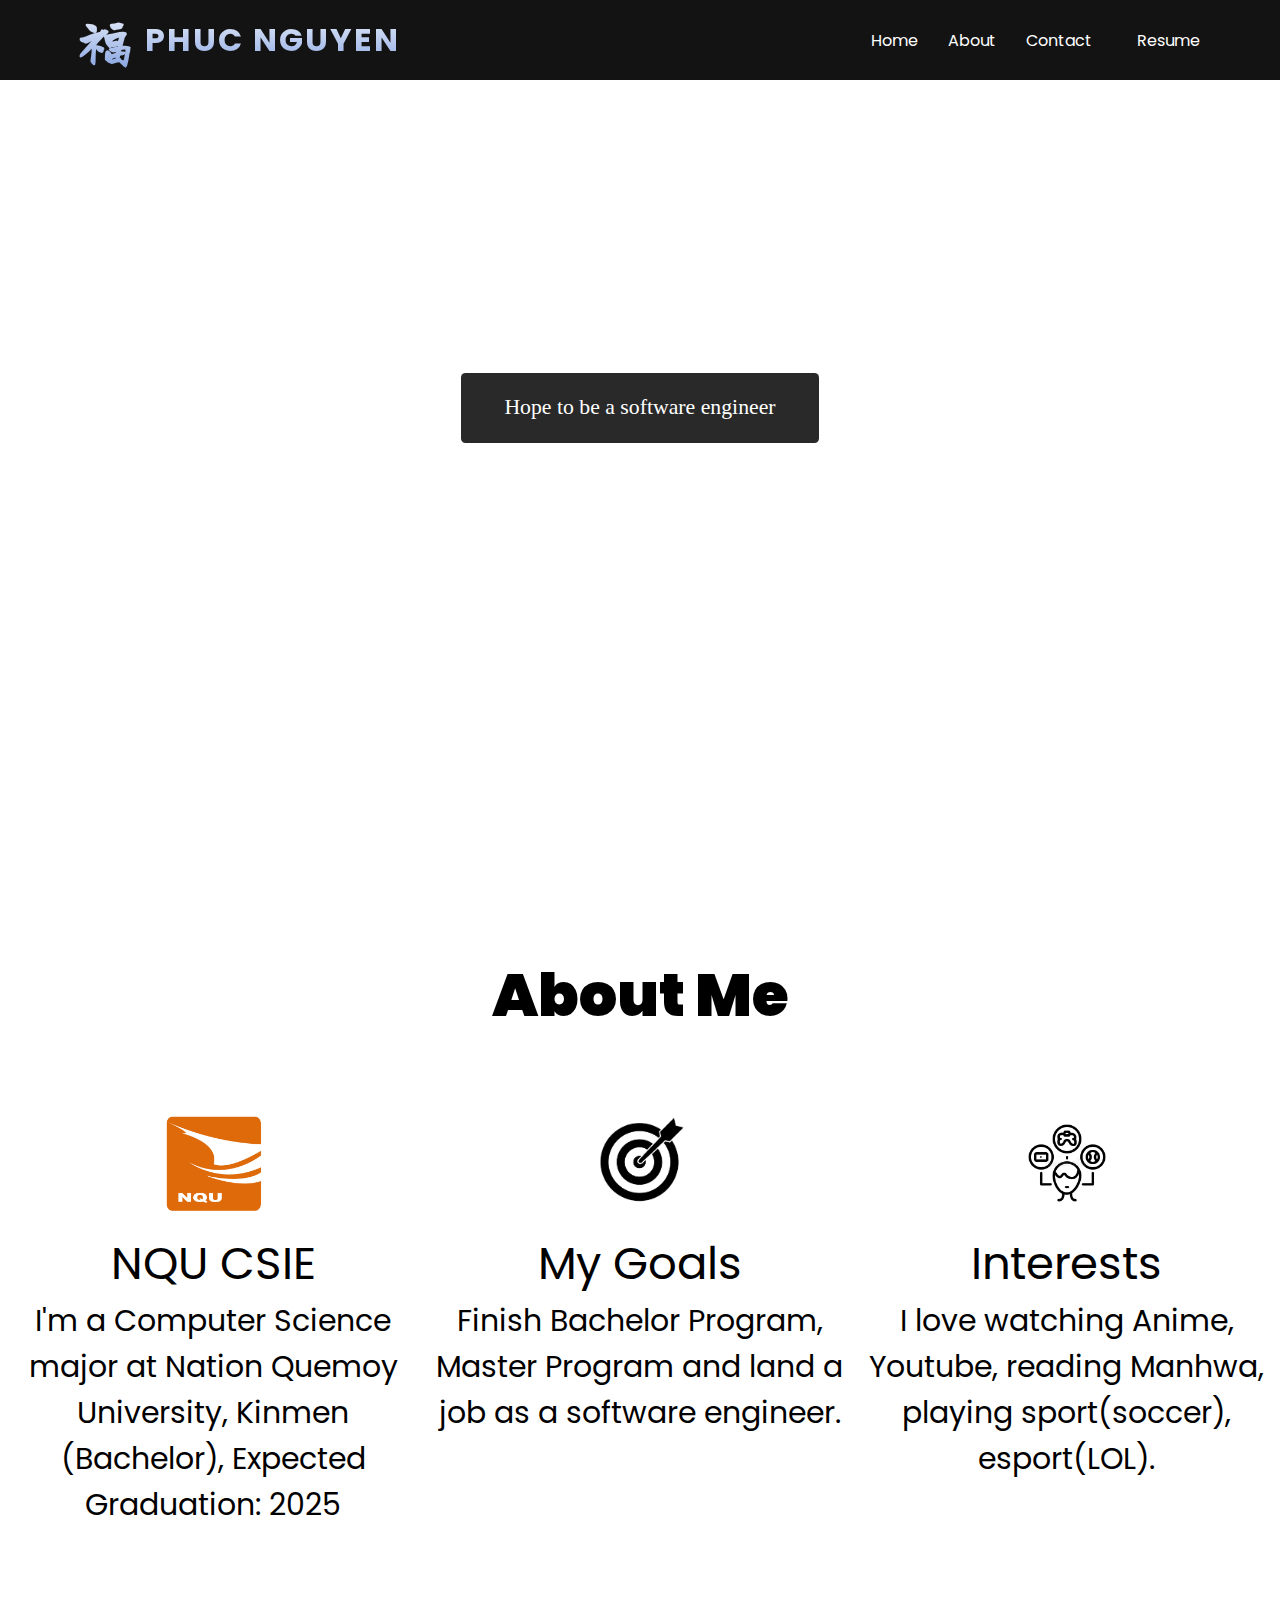
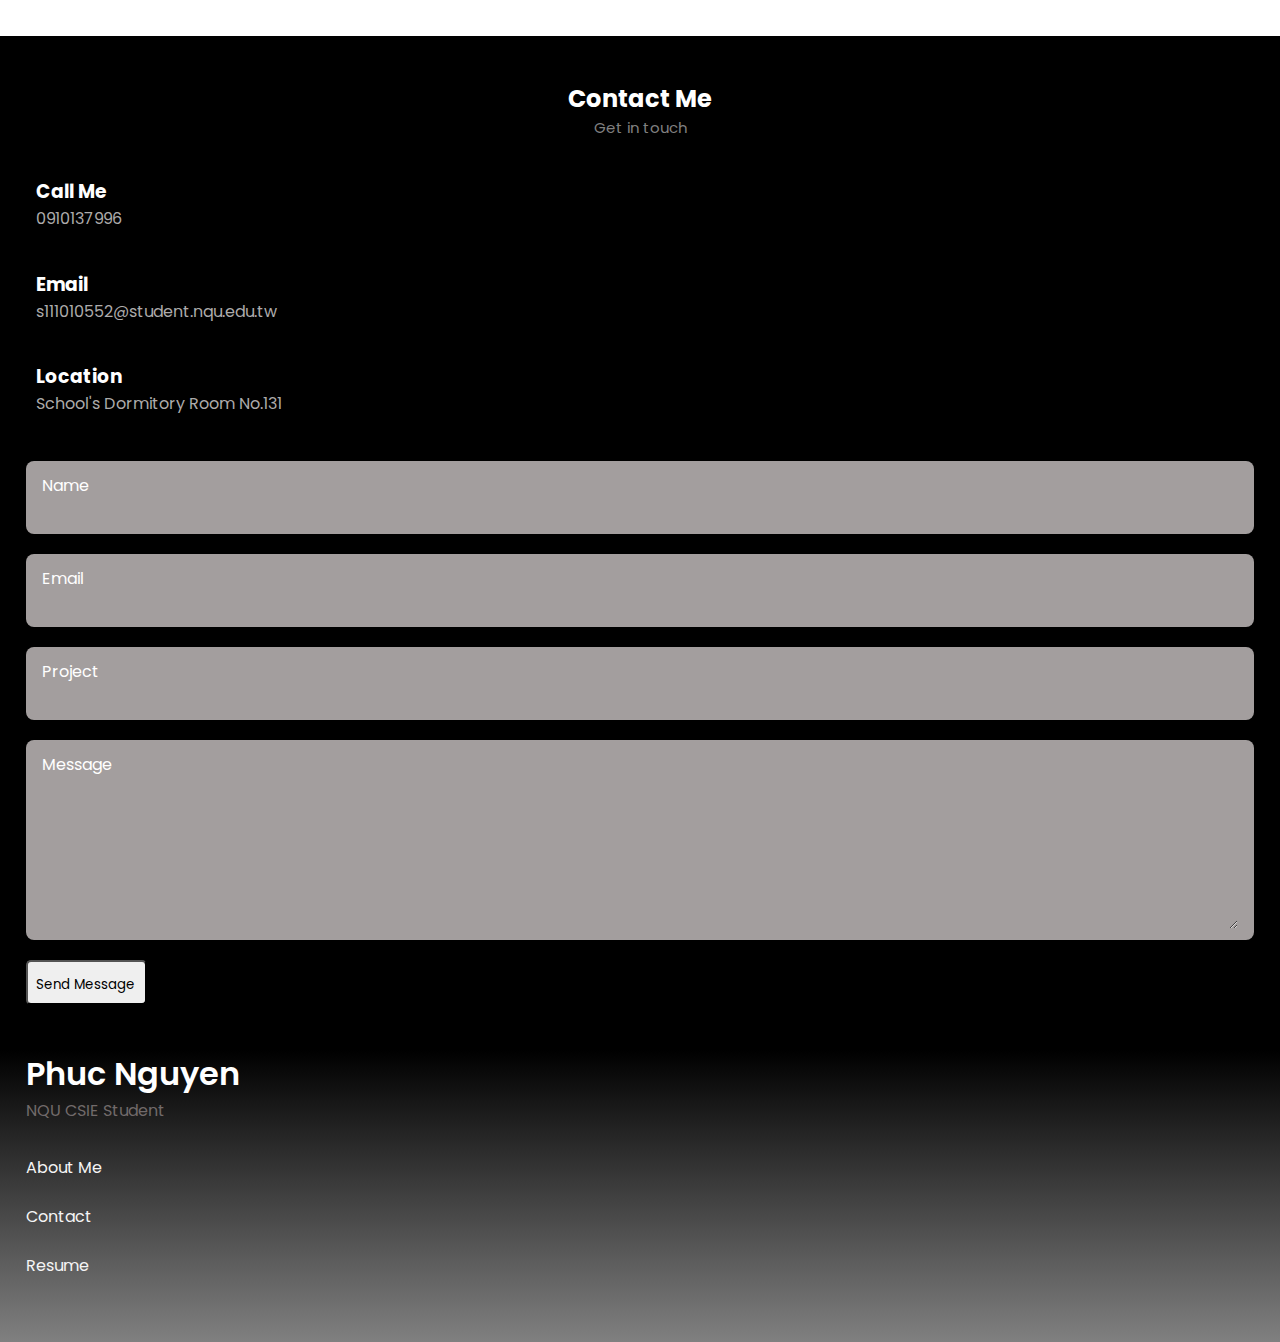
==== index.html @ 693f5bdf "add" ====
<!DOCTYPE html>
<html lang="en">
<head>
    <meta charset="UTF-8">
    <meta http-equiv="X-UA-Compatible" content="IE=edge">
    <meta name="viewport" content="width=device-width, initial-scale=1.0">
    <title>Document</title>
    <link rel="stylesheet" href="style.css">
    <link rel="preconnect" href="https://fonts.googleapis.com">
<link rel="preconnect" href="https://fonts.gstatic.com" crossorigin>
<link href="https://fonts.googleapis.com/css2?family=Long+Cang&family=Poppins:ital,wght@0,300;0,500;0,600;0,700;1,300;1,400&family=Roboto:wght@300;700&display=swap" rel="stylesheet">
<link rel="stylesheet" href="https://unicons.iconscout.com/release/v4.0.0/css/line.css">
</head>
<body> 
    <a id="top"></a>
      <nav class="navbar">
          <div class="navbar__container">
            <a href="#top" id="navbar__logo" ><span class="logo">福</span>Phuc Nguyen</a>
            <div class="navbar__toggle" id="mobile_menu">
                <span class="bar"></span> <span class="bar"></span>
                <span class="bar"></span>
            </div>

            <ul class="navbar__menu">
                <li class="navbar__item"><a href="#" class="links" >Home</a></li>
                <li class="navbar__item"><a href="#body 1" class="links">About</a></li>
                <li class="navbar__item"><a href="#body 2" class="links">Contact</a></li>
                <li class="navbar__resume"><a href="https://drive.google.com/file/d/1CcFyAobXPQMgyaLLBqxXwXgZ_zDdlJ8t/view?usp=sharing" class="resume" target="_blank" >Resume</a></li>      
            </ul>
          </div>
      </nav>
      
    <div class="header_background">
        
        <div class="header_container">

                <h1 class="header_text">
                    Phuc Nguyen
                </h1>
                <a href="#body 1" >
                    <button class="header_title-button">
                      <span class="button-text">Hope to be a software engineer </span>  
                    </button>
                </a>
               
            
        </div>
    <div style="position: absolute; top:90%;">
        <a id="body 1"></a>
    </div>
    </div>


<div class="body1-background">

   <div class="body1-title">About Me</div>
   <div class="body-content">
       <div class="body-content1">
           <img class="picture"  src="img/zZWgwbhjg8lXGczi.png">
           <div class="title">NQU CSIE</div>
           <div class="content">I'm a Computer Science major at Nation Quemoy University, Kinmen (Bachelor), Expected Graduation: 2025</div>
        </div>
       <div class="body-content2">           
        <img class="picture" src="img/target-icon-isolated-white-background-vector-isolated-black-icon-goal-concept-icon-eps-10_158224-121.webp">
        <div class="title">My Goals</div>
        <div class="content">Finish Bachelor Program, Master Program and land a job as a software engineer.</div>
       </div>
       
    <div class="body-content3">
        <img class="picture"  src="img/icon-interest-hobby-interest-142372776.jpg">
        <div class="title">Interests</div>
        <div class="content">I love watching Anime, Youtube, reading Manhwa, playing sport(soccer), esport(LOL).</div>
     </div>
    </div>
</div>


<a id="body 2" style="position: relative;"></a>
<div class="body2-background">
    <section class="contact section">
    <h2 class="section__title">Contact Me</h1>
    <span class="section__subtitle">Get in touch</span>
    
    <div class="contact__container container grid">
        <div >
            <div class="contact__information">
                <i class="uil uil-phone contact contact__icon"></i>
                <div>

                    <h3 class="contact__title">Call Me</h3>
                    <span class="contact__subtitle">0910137996</span>
                </div>
            </div>
            <div class="contact__information">
                <i class="uil uil-envelope contact__icon"></i>

                <div>

                    <h3 class="contact__title">Email</h3>
                    <span class="contact__subtitle">s111010552@student.nqu.edu.tw</span>
                </div>
            </div>
            <div class="contact__information">
                <i class="uil uil-map-marker contact__icon"></i>

                <div>

                    <h3 class="contact__title">Location</h3>
                    <span class="contact__subtitle">School's Dormitory Room No.131</span>
                </div>
            </div>
        </div>  

        <form action="" class="contact__form grid">
            <div class="contact__inputs grid">
                <div class="contact__content">
                    <label for="" class="contact__label">Name</label>
                    <input type="text" class="contact__input">
                </div>
                <div class="contact__content">
                    <label for="email" class="contact__label">Email</label>
                    <input type="email" class="contact__input">
                </div>
            </div>
            <div class="contact__content">
                <label for="" class="contact__label">Project</label>
                <input type="text" class="contact__input">
            </div>
            <div class="contact__content">
                <label for="" class="contact__label">Message</label>
                <textarea name="" id="" cols="0" rows="7" class="contact__input"></textarea>
            </div>

            <div>
                    <button class="button button--flex"><a href="mailto:s111010552@student.nqu.edu.tw" target="_blank" style="text-decoration: none;  color:black;">Send Message </a>  <i class="uil uil-message button__icon"></i></button>
            </div>
        </form>
    </div>

</section>
</div>
<footer class="footer">
    <div class="footer__bg">
        <div class="footer__container container grid">
            <div>
                <h1 class="footer__title">Phuc Nguyen</h1>
                <span class="footer__subtitle">NQU CSIE Student</span>
            </div>

            <ul class="footer__links">
                <li>
                    <a href="#body 1" class="footer__link">About Me</a>
                </li>
                <li>
                    <a href="#body 2" class="footer__link">Contact</a>
                </li>
                <li>
                    <a href="https://drive.google.com/file/d/1CcFyAobXPQMgyaLLBqxXwXgZ_zDdlJ8t/view?usp=sharing" class="footer__link" target="_blank">Resume</a>
                </li>
            </ul>
            
            <div class="footer__socials">
                <a href="https://www.facebook.com/profile.php?id=100029980153010" class="footer__social" target="_blank"><i class="uil uil-facebook"></i></a>
                <a href="https://github.com/kingpider234" class="footer__social" target="_blank"><i class="uil uil-github"></i></a>
                <a href="https://www.youtube.com/channel/UCW7rTyOfStJTGzOjUmrdwaA" class="footer__social" target="_blank"><i class="uil uil-youtube"></i></a>
            </div>
        </div>
    </div>
</footer>
<a href="#" class="scrollup" id="scroll-up"><i class="uil uil-arrow-up scrollup__icon"></i></a>
   <script src="app.js"></script>
</body>
</html>
---- style.css ----
@import url('https://fonts.googleapis.com/css2?family=Poppins:ital,wght@0,500;0,600;0,700;1,300;1,400&family=Roboto:wght@300;700&display=swap');
*
{
    margin: 0;
    padding: 0;
    box-sizing: border-box;
    font-family: 'Poppins', sans-serif;
   
}
html{
    overflow-y: scroll;
    overflow-x: hidden;
    scroll-behavior: smooth;
}
body
{
    min-height: 100vh;
}

.navbar{
    background: #131313;
    height: 80px;
    display: flex;
    justify-content: center;
    align-items: center;
    position: fixed;
    top: 0;
    width: 100%;
    z-index: 999;
}
.navbar__container{
    display:flex;
    justify-content: space-between;
    height: 80px;
    z-index: 1;
    width:100%;
    max-width: 1300px;
    margin: 0 auto;
    padding: 0 50px;
}
#navbar__logo
{
    background-color: white;
    background-image: linear-gradient(to top, #7597de 0%, white 100%);
    background-size: 100%;
    -webkit-background-clip: text;
    -moz-background-clip: text;
    -webkit-text-fill-color: transparent;
    -moz-text-fill-color: transparent;
    font-weight: 700;
    font-size: 2rem;
    text-transform: uppercase;
    letter-spacing: 2px;
    text-decoration: none;
    display:flex;
    align-items: center;
    margin-left: 25px;
}
.logo{
    margin-right:0.5rem;
    font-family: 'Long Cang';
    font-size: 60px;
    
}

.navbar__menu{
    display:flex;
    align-items: center;
    list-style: none;
    text-align: center;
    
}
.navbar__item{
    height: 80px;
}

.navbar__resume{
    display: flex;
    justify-content: center;
    align-items: center;
    padding: 6px 15px;
    width: 100%;
    
}
.resume{
    display: flex;
    justify-content: center;
    align-items: center;
    height: 100%;
    width: 100%;
    padding: 6px 15px;
    color:#fff;
    border-radius:20px;
    text-decoration: none;
}

.resume:hover{
    background:#fff;
    color:#2b1055;
    
}
.links
 { 
     padding: 6px 15px;
     color:#fff;
     border-radius:20px;
     text-decoration: none;
     display:flex;
     align-items: center;
     justify-content: center;
     height: 100%;
 }
 .links:hover{
     background:#fff;
     color:#2b1055;
 }
@media screen and (max-width:960px){
 .navbar__container{
    display: flex;
    justify-content:space-between  ;
    height: 80px;
    width: 100%;
    max-width: 1300px;
    padding:0;
    z-index: 1;
    
}

 .navbar__menu{
    display:grid;
    grid-template-columns: auto;
    margin: 0;
    width:100%;
    position: absolute;
    top:-1000px;
    opacity:0; 
    transition: all 0.7s ease;
    height:50vh;
    z-index:-1;
    
 }
 .navbar__menu.active{
     background:#131313;
     top:100%;
     opacity:1;
     transition: all 0.7s ease;
     z-index: 1000;
     height:50vh;
     font-size:1.6rem;
 }
 #navbar__logo
 {
     padding-left: 25px;
 }
 .navbar__toggle .bar{
     width:25px;
     height:3px;
     margin: 5px auto;
     background:#fff;
     transition: all 0.3s ease-in-out;
 }
 .navbar__item
 {
     width:100%;
 }
 .links
 {
     text-align:center;
     padding:2rem;
     width:100%;
     display:table;
 }

 #mobile_menu {
     position: absolute;
     top:20%;
     right:5%;
     transform: translate(5%,20%);
 }
 .navbar__resume{
     padding-bottom:2rem;
     
     
 }
 .resume{
    display:flex;
    justify-content: center;
    align-items: center;
    width: 100%;
    height: 80px;
    margin:0;
 }
  .navbar__toggle .bar{
      display: block;
      cursor: pointer;

  }
#mobile_menu.is-active .bar:nth-child(2){
    opacity: 0;
}
#mobile_menu.is-active .bar:nth-child(1){
    transform: translateY(8px) rotate(45deg);
}
#mobile_menu.is-active .bar:nth-child(3){
    transform: translateY(-8px) rotate(-45deg);
}

}

 /*header*/

.header_background{
    background: url("img/ae7cd05d9438e3a42f955718affa1c9b.gif") no-repeat center center fixed;
    background-size:0px;
    display:block;
    align-items: center;
    justify-content:center;
    background-size: cover;
    min-height: 100vh;
}

.header_container{
    display:block;
    text-align:center;
    color:white;
    width: 100%;
    max-height: 50%;
    word-wrap: break-word;
    white-space: normal;
    position: absolute;
    top:30%
}

.header_text{
    color: white;
    font-size: 4.5vw;
    font-family: calibri;
    font-weight: bold;
    padding-bottom: 3vw;
}

.header_title-button{
    background-color: #292929;
    background-size:cover;
    width: 28vw;
    height:5.4vw;
    border-radius:0.5vh;
    cursor: pointer;
    border:none; 
    transition: all 0.35s;
    position:relative;
    
}
.button-text{
    position:relative;
    color:white;
    z-index:10;
    font-family: calibri;
    font-size:1.7vw;
}
.header_title-button::after{
    position:absolute;
    content:'';
    top:0;
    left:0;
    width:0;
    height:100%;
    background:linear-gradient(to right,blue,pink);
    transition:all 0.35s;
    border-radius:0.5vh;
}
.header_title-button:hover{
    background-color: #131313;
}
.header_title-button:hover::after{
    width:100%;
}

@media only screen and (max-width:600px) {
    .header_text{
        font-size: 10vw;
    }
    .header_container{
        display:block;
        text-align:center;
        color:white;
        width: 100%;
        max-height: 50%;
        word-wrap: break-word;
        white-space: normal;
    }
    .header_title-button{
        width: 55vw;
        font-size: 3vw;
    }
    .button-text{
        font-size:2vh;
    }
}
.body1-background{
    text-align: center;
    padding-top:5vh;
    padding-bottom:6.5vh;
}

.body1-title{
    font-size: 60px;
    font-weight:900;
    height:100px;
    display: flex;
    justify-content: center;
    align-items: center;
    margin-bottom:4.5vw
}

.body-content{
    display: grid;
    grid-template-columns: 1fr 1fr 1fr;
}

.title{
    font-size:45px;
    display: flex;
    justify-content: center;
    
}
.content{
    font-size:30px;
    display: flex;
    justify-content: center;
}

.picture{
    width: 120px;
    height: 120px;
}

@media only screen and (max-width:768px) {

    .body-content{
    width:100%;
    }

    .title{
        font-size: 35px; 
        font-family: calibri; 
        white-space: normal; 
        margin-bottom: 3vh;
    }
    
    .content{
        font-size: 20px; 
        font-family: calibri; 
        white-space: normal;
        line-height:45px;
    }
}

@media only screen and (max-width:600px){

    .body-content{
        display:inline-block;
        text-align: center;
        width:100%;
     }
    
    .body-content1{
        display:block;
        width:100%;
        text-align: center;
        margin-right: 0%;
        margin-left: 0%;
    }
    .body-content2{
        display:block;
        width:100%;
        text-align: center;
        margin-right: 0%;
        margin-left: 0%;
    }
    .body-content3{
        display:block;
        width:100%;
        text-align: center;
        margin-right: 0%;
        margin-left: 0%;
    }
    .picture{
        margin-bottom: 5vw;
        margin-top: 10vw;
    }

    .title{
        font-size: 40px; 
        font-family: calibri; 
        white-space: normal; 
        margin-bottom: 5vw;
    }

    .content{
        font-size: 25px; 
        font-family: calibri; 
        white-space: normal;
        line-height:35px;
    }

   .body1-title, .section__title{
       font-size: 8vw;
   }

}


.body2-background{
    background-color:black;
    color:white;
    margin-top: 50px;
    font-family: calibri;
    padding-top:5vh;
    padding-bottom:5vh;
}


.section__title,.section__subtitle{
    display:flex;
    justify-content: center;
}
.section__subtitle{
    font-size: 15px;
    color:gray;
}
.contact__container{
    margin-left:2vw;
    margin-right:2vw;
}
.contact__information{
    display:flex;
    margin-top:3vw;
}

.contact__icon{
    font-size:2rem;
    margin-right: 10px;
    background-color: white;
    background-image: linear-gradient(to top, blueviolet 0%, white 100%);
    background-size: 100%;
    -webkit-background-clip: text;
    -moz-background-clip: text;
    -webkit-text-fill-color: transparent;
    -moz-text-fill-color: transparent;
}
.contact__subtitle{
    color:rgb(173, 171, 171);
}

.contact__form{
    margin-top:5vh;
}
.contact__content{
    background-color: rgb(163, 158, 158);;
    border-radius: .5rem;
    padding:.75rem 1rem .25rem;
    margin-bottom:20px;
}

.button{
    cursor: pointer;
    padding:10px 10px .5rem .5rem;
    border-radius:5px;
}
.button:hover{
    background-color: rgb(158, 149, 149);
}
.button__icon{
    font-size:15px;
}

.contact__input{
    width:100%;
    border:none;
    outline: none;
    background: rgb(163, 158, 158);
    color:rgb(228, 225, 225);
    padding:.25rem .5rem .5rem 0;
}


.scrollup{
    position:fixed;
    right:1rem;
    bottom:-20%;
    background-color: #adb5bd;
    opacity: .8;
    padding:0 .5rem;
    border-radius:50%;
    transition:.4s;
    color:white;
}
.scrollup:hover{
    background-color: black;
}

.scrollup__icon{
    font-size:1.8rem;
    color:#ffffff;
}
.show-scroll{
    bottom: 5rem;
}

/*footer*/
.footer__links{
    display:flex;
    flex-direction: column;
    row-gap: 1.5rem;
    padding-top:2rem;
    padding-bottom:2rem;
    list-style: none;
}
.footer__link{
    text-decoration: none;
    color:whitesmoke;
}

.footer__link:hover{
    color:rgb(177, 173, 173)
}

.footer__subtitle{
    color:rgb(113, 106, 106);
}
.footer__title{
    font-weight:600;
    color:white;
}
.footer__bg{
    background:linear-gradient(black,gray);
    padding-left: 2vw;
    padding-bottom:2rem;
}
.footer__social{
    font-size: 50px;
    color:white;
}
.uil-facebook:hover{
    color:#4267B2;
}

.uil-youtube:hover{
    color:#c4302b;
}
.uil-github:hover{
    color:#171515;
}
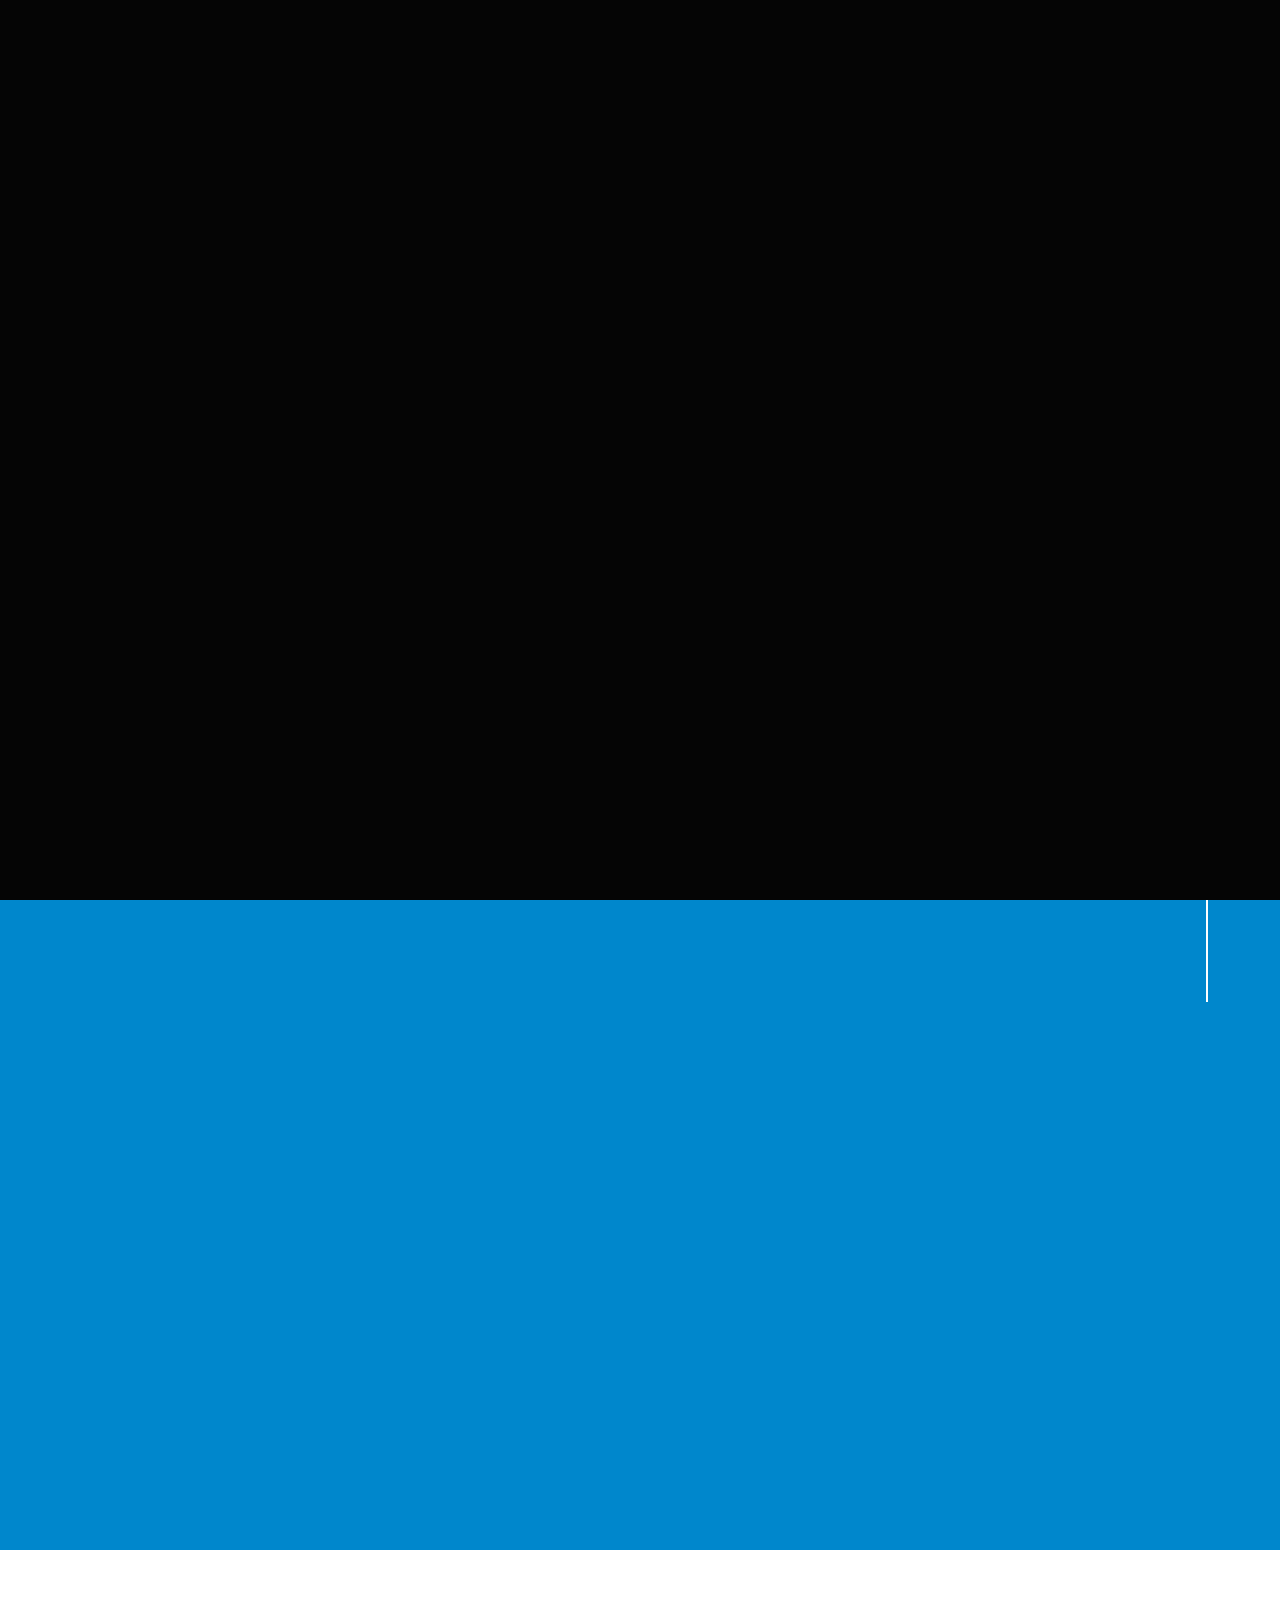
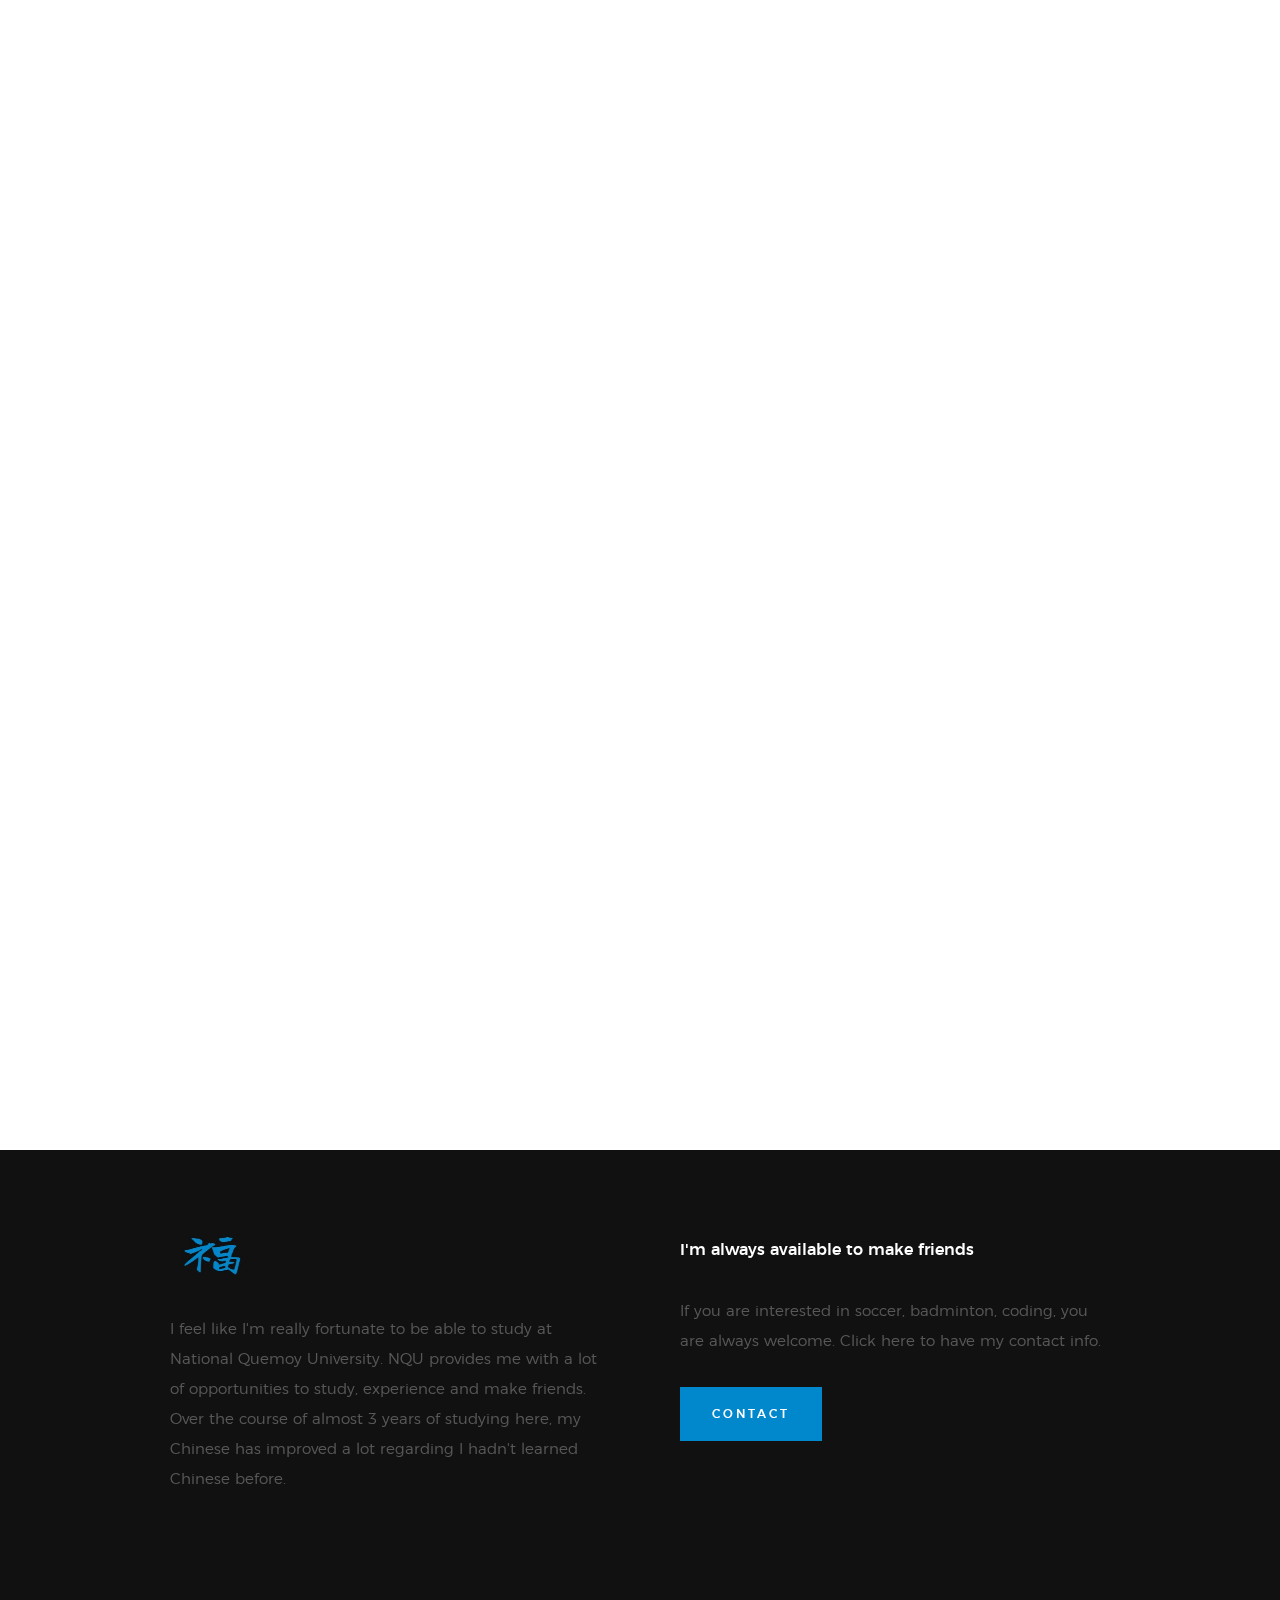
==== commit fb29244d: "update" ====
--- a/index.html
+++ b/index.html
@@ -1,173 +1,359 @@
 <!DOCTYPE html>
-<html lang="en">
+<!--[if lt IE 9 ]><html class="no-js oldie" lang="en"> <![endif]-->
+<!--[if IE 9 ]><html class="no-js oldie ie9" lang="en"> <![endif]-->
+<!--[if (gte IE 9)|!(IE)]><!-->
+<html class="no-js" lang="en">
+<!--<![endif]-->
+
 <head>
-    <meta charset="UTF-8">
-    <meta http-equiv="X-UA-Compatible" content="IE=edge">
-    <meta name="viewport" content="width=device-width, initial-scale=1.0">
-    <title>Document</title>
-    <link rel="stylesheet" href="style.css">
-    <link rel="preconnect" href="https://fonts.googleapis.com">
-<link rel="preconnect" href="https://fonts.gstatic.com" crossorigin>
-<link href="https://fonts.googleapis.com/css2?family=Long+Cang&family=Poppins:ital,wght@0,300;0,500;0,600;0,700;1,300;1,400&family=Roboto:wght@300;700&display=swap" rel="stylesheet">
-<link rel="stylesheet" href="https://unicons.iconscout.com/release/v4.0.0/css/line.css">
+ 
+    <!--- basic page needs
+    ================================================== -->
+    <meta charset="utf-8">
+    <title>My Website</title>
+    <meta name="description" content="">
+    <meta name="author" content="">
+
+    <!-- mobile specific metas
+    ================================================== -->
+    <meta name="viewport" content="width=device-width, initial-scale=1">
+
+    <!-- CSS
+    ================================================== -->
+    <link rel="stylesheet" href="css/base.css">
+    <link rel="stylesheet" href="css/vendor.css">
+    <link rel="stylesheet" href="css/main.css">
+
+    <!-- script
+    ================================================== -->
+    <script src="js/modernizr.js"></script>
+    <script src="js/pace.min.js"></script>
+
+    <!-- favicons
+    ================================================== -->
+    <link rel="shortcut icon" href="favicon.ico" type="image/x-icon">
+    <link rel="icon" href="favicon.ico" type="image/x-icon">
+    <link href="https://fonts.googleapis.com/css2?family=Long+Cang&family=Poppins:ital,wght@0,300;0,500;0,600;0,700;1,300;1,400&family=Roboto:wght@300;700&display=swap" rel="stylesheet">
 </head>
-<body> 
-    <a id="top"></a>
-      <nav class="navbar">
-          <div class="navbar__container">
-            <a href="#top" id="navbar__logo" ><span class="logo">福</span>Phuc Nguyen</a>
-            <div class="navbar__toggle" id="mobile_menu">
-                <span class="bar"></span> <span class="bar"></span>
-                <span class="bar"></span>
-            </div>
-
-            <ul class="navbar__menu">
-                <li class="navbar__item"><a href="#" class="links" >Home</a></li>
-                <li class="navbar__item"><a href="#body 1" class="links">About</a></li>
-                <li class="navbar__item"><a href="#body 2" class="links">Contact</a></li>
-                <li class="navbar__resume"><a href="https://drive.google.com/file/d/1CcFyAobXPQMgyaLLBqxXwXgZ_zDdlJ8t/view?usp=sharing" class="resume" target="_blank" >Resume</a></li>      
-            </ul>
-          </div>
-      </nav>
-      
-    <div class="header_background">
-        
-        <div class="header_container">
-
-                <h1 class="header_text">
-                    Phuc Nguyen
+
+<body id="top">
+
+    <!-- header
+    ================================================== -->
+    <header class="s-header">
+
+        <div class="header-logo">
+            <a class="site-logo" href="index.html">
+                <span class="logo">福</span>
+            </a>
+        </div>
+
+        <nav class="header-nav">
+
+            <a href="#0" class="header-nav__close" title="close"><span>Close</span></a>
+
+            <div class="header-nav__content">
+                <h3>Navigation</h3>
+                
+                <ul class="header-nav__list">
+                    <li class="current"><a class="smoothscroll"  href="#home" title="home">Home</a></li>
+                    <li><a href="./portfolio.html" title="works">Works</a></li>
+                    <li><a href="./friends.html" title="clients">Friends</a></li>
+                    <li><a href="./music.html" title="clients">Music</a></li>
+                    <li><a href="./contact.html" title="contact">Contact</a></li>
+                </ul>
+    
+                <p>Being a student here, I've learned a lot from <a href='https://csie.nqu.edu.tw/' target="_blank">CSIE department</a>. Hopefully someday I will become a software engineer. </p>
+    
+                <ul class="header-nav__social">
+                    <li>
+                        <a href="https://www.facebook.com/profile.php?id=61559850088274" target="_blank"><i class="fa fa-facebook"></i></a>
+                    </li> 
+                    <li>
+                        <a href="https://www.instagram.com/minhphuc25102003/?next=%2F&hl=en" target="_blank"><i class="fa fa-instagram"></i></a>
+                    </li>
+                    <li>
+                        <a href="https://github.com/kingpider123" target="_blank"><i class="fa fa-github"></i></a>
+                    </li>
+                    <li>
+                        <a href="https://www.youtube.com/channel/UCkrDlJCiuBJtvPoNqVt7y_w" target="_blank"><i class="fa fa-youtube-play"></i></a>
+                    </li>
+                </ul>
+
+            </div> <!-- end header-nav__content -->
+
+        </nav>  <!-- end header-nav -->
+
+        <a class="header-menu-toggle" href="#0">
+            <span class="header-menu-text">Menu</span>
+            <span class="header-menu-icon"></span>
+        </a>
+
+    </header> <!-- end s-header -->
+
+
+    <!-- home
+    ================================================== -->
+    <section id="home" class="s-home target-section" data-parallax="scroll" data-image-src="images/background.gif" data-natural-width=3000 data-natural-height=2000 data-position-y=center>
+
+        <div class="overlay"></div>
+        <div class="shadow-overlay"></div>
+
+        <div class="home-content">
+
+            <div class="row home-content__main">
+
+                <h3>Welcome to My Website</h3>
+
+                <h1>
+                    My name is <strong>阮銘福</strong><br>
+                    I'm currently a National Quemoy University student<br>
+                    Major in Computer Science <br>
                 </h1>
-                <a href="#body 1" >
-                    <button class="header_title-button">
-                      <span class="button-text">Hope to be a software engineer </span>  
-                    </button>
-                </a>
-               
-            
+
+                <div class="home-content__buttons">
+                    <a href="#about" class="smoothscroll btn btn--stroke">
+                        Overall
+                    </a>
+                    <a href="#services" class="smoothscroll btn btn--stroke">
+                        More about me
+                    </a>
+                </div>
+
+            </div>
+
+
+            <div class="home-content__line"></div>
+
+        </div> <!-- end home-content -->
+
+
+        <ul class="home-social">
+            <li>
+                <a href="https://www.facebook.com/profile.php?id=61559850088274" target="_blank"><i class="fa fa-facebook" aria-hidden="true"></i><span>Facebook</span></a>
+            </li>
+            <li>
+                <a href="https://www.instagram.com/minhphuc25102003/?next=%2F&hl=en" target="_blank"><i class="fa fa-instagram" aria-hidden="true"></i><span>Instagram</span></a>
+            </li>
+            <li>
+                <a href="https://github.com/kingpider123" target="_blank"><i class="fa fa-github" aria-hidden="true"></i><span>Github</span></a>
+            </li>
+            <li>
+                <a href="https://www.youtube.com/channel/UCkrDlJCiuBJtvPoNqVt7y_w" target="_blank"><i class="fa fa-youtube-play" aria-hidden="true"></i><span>Youtube</span></a>
+            </li>
+        </ul> 
+        <!-- end home-social -->
+
+    </section> <!-- end s-home -->
+
+
+    <!-- about
+    ================================================== -->
+    <section id='about' class="s-about">
+
+        <div class="row section-header has-bottom-sep" data-aos="fade-up">
+            <div class="col-full">
+                <h3 class="subhead subhead--dark">Hello There</h3>
+                <h1 class="display-1 display-1--light">I Am <strong>阮銘福</strong></h1>
+            </div>
+        </div> <!-- end section-header -->
+
+        <div class="row about-desc" data-aos="fade-up">
+            <div class="col-full">
+                <p>
+                My birthday is 25th October 2003. I was born and raised in Viet Nam. Up until 18 years old graduated from high school, I came here (Kinmen) to pursue a Bachelor Degree of Computer Science and Information Engineering at National Quemoy University. In the future, I want to study Master in Taiwan and have a job there.
+                </p>
+            </div>
+        </div> <!-- end about-desc -->
+
+       
+
+        <div class="about__line"></div>
+
+    </section> <!-- end s-about -->
+
+
+    <!-- services
+    ================================================== -->
+    <section id='services' class="s-services">
+
+        <div class="row section-header has-bottom-sep" data-aos="fade-up">
+            <div class="col-full">
+                <h3 class="subhead">What is My Ability?</h3>
+                <h1 class="display-2">Below are some of the things about me that I'm good at.</h1>
+            </div>
+        </div> <!-- end section-header -->
+
+        <div class="row services-list block-1-2 block-tab-full">
+
+            <div class="col-block service-item" data-aos="fade-up">
+                <div class="service-icon">
+                    <i class="fa fa-tasks"></i>
+                </div>
+                <div class="service-text">
+                    <h3 class="h2">Programming Skills</h3>
+                    <p>I'm able to code in Python, C#, C, Js. My biggest project is using Unity (C#) to design a VR war game resembling August 23rd Kinmen Artilery Battle. Also, I've solved 30 problems in LeetCode.
+                    </p>
+                </div>
+            </div>
+
+            <div class="col-block service-item" data-aos="fade-up">
+                <div class="service-icon">
+                    <i class="fa fa-briefcase"></i>
+                </div>
+                <div class="service-text">
+                    <h3 class="h2">My Resume</h3>
+                    <p>This is my resume for applying for IT related jobs. You guys can click here to see my Resume:</p>
+                    <a href="https://drive.google.com/file/d/1eyXtkATeZnRiIesILIJPcUcer6FG-vG4/view" target="_blank" style="font-size:large">Resume</a>
+                </div>
+            </div>
+
+            <div class="col-block service-item" data-aos="fade-up">
+                <div class="service-icon">
+                    <i class="fa fa-futbol-o"></i>
+                </div>  
+                <div class="service-text">
+                    <h3 class="h2">Sports</h3>
+                    <p>My favorite sport is Soccer. Beside soccer, I can play badminton, basketball, swimming. Through playing sports, I can improve my strength and also make new friends along the way.
+                    </p>
+                </div>
+            </div>
+
+            <div class="col-block service-item" data-aos="fade-up">
+                <div class="service-icon">
+                    <i class="icon-earth"></i>
+                </div>
+                <div class="service-text">
+                    <h3 class="h2">Web Design</h3>
+                    <p>I can do HTML, CSS, JS for front-end. Also, I'm currently learning Dreamweaver. I've been designed 3 web pages until now but it is mostly in the front-end part.
+                    </p>
+                </div>
+            </div>
+
+            <div class="col-block service-item" data-aos="fade-up">
+                <div class="service-icon">
+                    <i class="fa fa-language"></i>
+                </div>
+                <div class="service-text">
+                    <h3 class="h2">Languages</h3>
+                    <p>My mother-tongue is Vietnamese but now since I'm studying here, I need to speak Chinese, study in Chinese on a daily basis. I can also speak English. To me, English acts as an important tool to learn Chinese.
+                    </p>
+                </div>
+            </div>
+    
+            <div class="col-block service-item" data-aos="fade-up">
+                <div class="service-icon"><i class="icon-lego-block"></i></div>
+                <div class="service-text">
+                    <h3 class="h2">Web Development</h3>
+                    <p>Regarding back-end, I'm learning SQL, ASP.net at the moment. I once did a realtime chat app with Deno and WebSocket.
+                    </p>
+                </div>
+            </div>
+
+        </div> <!-- end services-list -->
+
+    </section> <!-- end s-services -->
+
+    <!-- footer
+    ================================================== -->
+    <footer>
+
+        <div class="row footer-main">
+
+            <div class="col-six tab-full left footer-desc">
+
+                <div class="footer-logo"></div>
+                I feel like I'm really fortunate to be able to study at National Quemoy University. NQU provides me with a lot of opportunities to study, experience and make friends. Over the course of almost 3 years of studying here, my Chinese has improved a lot regarding I hadn't learned Chinese before.
+
+            </div>
+
+            <div class="col-six tab-full right footer-subscribe">
+
+                <h4>I'm always available to make friends</h4>
+                <p>If you are interested in soccer, badminton, coding, you are always welcome. Click here to have my contact info.</p>
+                <a href="./contact.html"><button class="footerButton">Contact</button></a>
+
+            </div>
+
+        </div> <!-- end footer-main -->
+
+        <div class="row footer-bottom">
+
+            <div class="col-twelve">
+                <div class="copyright">
+                </div>
+
+                <div class="go-top">
+                    <a class="smoothscroll" title="Back to Top" href="#top"><i class="icon-arrow-up" aria-hidden="true"></i></a>
+                </div>
+            </div>
+
+        </div> <!-- end footer-bottom -->
+
+    </footer> <!-- end footer -->
+
+
+    <!-- photoswipe background
+    ================================================== -->
+    <div aria-hidden="true" class="pswp" role="dialog" tabindex="-1">
+
+        <div class="pswp__bg"></div>
+        <div class="pswp__scroll-wrap">
+
+            <div class="pswp__container">
+                <div class="pswp__item"></div>
+                <div class="pswp__item"></div>
+                <div class="pswp__item"></div>
+            </div>
+
+            <div class="pswp__ui pswp__ui--hidden">
+                <div class="pswp__top-bar">
+                    <div class="pswp__counter"></div><button class="pswp__button pswp__button--close" title="Close (Esc)"></button> <button class="pswp__button pswp__button--share" title=
+                    "Share"></button> <button class="pswp__button pswp__button--fs" title="Toggle fullscreen"></button> <button class="pswp__button pswp__button--zoom" title=
+                    "Zoom in/out"></button>
+                    <div class="pswp__preloader">
+                        <div class="pswp__preloader__icn">
+                            <div class="pswp__preloader__cut">
+                                <div class="pswp__preloader__donut"></div>
+                            </div>
+                        </div>
+                    </div>
+                </div>
+                <div class="pswp__share-modal pswp__share-modal--hidden pswp__single-tap">
+                    <div class="pswp__share-tooltip"></div>
+                </div><button class="pswp__button pswp__button--arrow--left" title="Previous (arrow left)"></button> <button class="pswp__button pswp__button--arrow--right" title=
+                "Next (arrow right)"></button>
+                <div class="pswp__caption">
+                    <div class="pswp__caption__center"></div>
+                </div>
+            </div>
+
         </div>
-    <div style="position: absolute; top:90%;">
-        <a id="body 1"></a>
-    </div>
-    </div>
-
-
-<div class="body1-background">
-
-   <div class="body1-title">About Me</div>
-   <div class="body-content">
-       <div class="body-content1">
-           <img class="picture"  src="img/zZWgwbhjg8lXGczi.png">
-           <div class="title">NQU CSIE</div>
-           <div class="content">I'm a Computer Science major at Nation Quemoy University, Kinmen (Bachelor), Expected Graduation: 2025</div>
-        </div>
-       <div class="body-content2">           
-        <img class="picture" src="img/target-icon-isolated-white-background-vector-isolated-black-icon-goal-concept-icon-eps-10_158224-121.webp">
-        <div class="title">My Goals</div>
-        <div class="content">Finish Bachelor Program, Master Program and land a job as a software engineer.</div>
-       </div>
-       
-    <div class="body-content3">
-        <img class="picture"  src="img/icon-interest-hobby-interest-142372776.jpg">
-        <div class="title">Interests</div>
-        <div class="content">I love watching Anime, Youtube, reading Manhwa, playing sport(soccer), esport(LOL).</div>
-     </div>
-    </div>
-</div>
-
-
-<a id="body 2" style="position: relative;"></a>
-<div class="body2-background">
-    <section class="contact section">
-    <h2 class="section__title">Contact Me</h1>
-    <span class="section__subtitle">Get in touch</span>
-    
-    <div class="contact__container container grid">
-        <div >
-            <div class="contact__information">
-                <i class="uil uil-phone contact contact__icon"></i>
-                <div>
-
-                    <h3 class="contact__title">Call Me</h3>
-                    <span class="contact__subtitle">0910137996</span>
-                </div>
-            </div>
-            <div class="contact__information">
-                <i class="uil uil-envelope contact__icon"></i>
-
-                <div>
-
-                    <h3 class="contact__title">Email</h3>
-                    <span class="contact__subtitle">s111010552@student.nqu.edu.tw</span>
-                </div>
-            </div>
-            <div class="contact__information">
-                <i class="uil uil-map-marker contact__icon"></i>
-
-                <div>
-
-                    <h3 class="contact__title">Location</h3>
-                    <span class="contact__subtitle">School's Dormitory Room No.131</span>
-                </div>
-            </div>
-        </div>  
-
-        <form action="" class="contact__form grid">
-            <div class="contact__inputs grid">
-                <div class="contact__content">
-                    <label for="" class="contact__label">Name</label>
-                    <input type="text" class="contact__input">
-                </div>
-                <div class="contact__content">
-                    <label for="email" class="contact__label">Email</label>
-                    <input type="email" class="contact__input">
-                </div>
-            </div>
-            <div class="contact__content">
-                <label for="" class="contact__label">Project</label>
-                <input type="text" class="contact__input">
-            </div>
-            <div class="contact__content">
-                <label for="" class="contact__label">Message</label>
-                <textarea name="" id="" cols="0" rows="7" class="contact__input"></textarea>
-            </div>
-
-            <div>
-                    <button class="button button--flex"><a href="mailto:s111010552@student.nqu.edu.tw" target="_blank" style="text-decoration: none;  color:black;">Send Message </a>  <i class="uil uil-message button__icon"></i></button>
-            </div>
-        </form>
-    </div>
-
-</section>
-</div>
-<footer class="footer">
-    <div class="footer__bg">
-        <div class="footer__container container grid">
-            <div>
-                <h1 class="footer__title">Phuc Nguyen</h1>
-                <span class="footer__subtitle">NQU CSIE Student</span>
-            </div>
-
-            <ul class="footer__links">
-                <li>
-                    <a href="#body 1" class="footer__link">About Me</a>
-                </li>
-                <li>
-                    <a href="#body 2" class="footer__link">Contact</a>
-                </li>
-                <li>
-                    <a href="https://drive.google.com/file/d/1CcFyAobXPQMgyaLLBqxXwXgZ_zDdlJ8t/view?usp=sharing" class="footer__link" target="_blank">Resume</a>
-                </li>
-            </ul>
-            
-            <div class="footer__socials">
-                <a href="https://www.facebook.com/profile.php?id=100029980153010" class="footer__social" target="_blank"><i class="uil uil-facebook"></i></a>
-                <a href="https://github.com/kingpider234" class="footer__social" target="_blank"><i class="uil uil-github"></i></a>
-                <a href="https://www.youtube.com/channel/UCW7rTyOfStJTGzOjUmrdwaA" class="footer__social" target="_blank"><i class="uil uil-youtube"></i></a>
+
+    </div> <!-- end photoSwipe background -->
+
+
+    <!-- preloader
+    ================================================== -->
+    <div id="preloader">
+        <div id="loader">
+            <div class="line-scale-pulse-out">
+                <div></div>
+                <div></div>
+                <div></div>
+                <div></div>
+                <div></div>
             </div>
         </div>
     </div>
-</footer>
-<a href="#" class="scrollup" id="scroll-up"><i class="uil uil-arrow-up scrollup__icon"></i></a>
-   <script src="app.js"></script>
+
+
+    <!-- Java Script
+    ================================================== -->
+    <script src="js/jquery-3.2.1.min.js"></script>
+    <script src="js/plugins.js"></script>
+    <script src="js/main.js"></script>
+
 </body>
+
 </html>--- a/css/base.css
+++ b/css/base.css
@@ -0,0 +1,928 @@
+/* =================================================================== 
+ *
+ *  Glint v1.0 Base Stylesheet
+ *  11-20-2017
+ *  ------------------------------------------------------------------
+ *
+ *  TOC:
+ *  # imports 
+ *  # normalize
+ *  # basic/base setup styles
+ *      ## Media
+ *      ## Typography resets 
+ *      ## links
+ *      ## inputs
+ *  # grid
+ *      ## medium size devices
+ *      ## tablets
+ *      ## mobile devices
+ *      ## small mobile devices
+ *  # block grids
+ *      ## medium size devices
+ *      ## tablets
+ *      ## mobile devices
+ *      ## small mobile devices
+ *  # MISC
+ *
+ * =================================================================== */
+
+
+/* ===================================================================
+ * # imports 
+ *
+ * ------------------------------------------------------------------- */
+@import url("font-awesome/css/font-awesome.min.css");
+@import url("micons/micons.css");
+@import url("fonts.css");
+
+
+/* ===================================================================
+ * # normalize
+ * normalize.css v5.0.0 | MIT License | 
+ * github.com/necolas/normalize.css
+ *
+ * ------------------------------------------------------------------- */
+html {
+    font-family: sans-serif;
+    line-height: 1.15;
+    -ms-text-size-adjust: 100%;
+    -webkit-text-size-adjust: 100%;
+}
+
+body {
+    margin: 0;
+}
+
+article,
+aside,
+footer,
+header,
+nav,
+section {
+    display: block;
+}
+
+h1 {
+    font-size: 2em;
+    margin: 0.67em 0;
+}
+
+figcaption,
+figure,
+main {
+    display: block;
+}
+
+figure {
+    margin: 1em 40px;
+}
+
+hr {
+    box-sizing: content-box;
+    height: 0;
+    overflow: visible;
+}
+
+pre {
+    font-family: monospace, monospace;
+    font-size: 1em;
+}
+
+a {
+    background-color: transparent;
+    -webkit-text-decoration-skip: objects;
+}
+
+a:active,
+a:hover {
+    outline-width: 0;
+}
+
+abbr[title] {
+    border-bottom: none;
+    text-decoration: underline;
+    text-decoration: underline dotted;
+}
+
+b,
+strong {
+    font-weight: inherit;
+}
+
+b,
+strong {
+    font-weight: bolder;
+}
+
+code,
+kbd,
+samp {
+    font-family: monospace, monospace;
+    font-size: 1em;
+}
+
+dfn {
+    font-style: italic;
+}
+
+mark {
+    background-color: #ff0;
+    color: #000;
+}
+
+small {
+    font-size: 80%;
+}
+
+sub,
+sup {
+    font-size: 75%;
+    line-height: 0;
+    position: relative;
+    vertical-align: baseline;
+}
+
+sub {
+    bottom: -0.25em;
+}
+
+sup {
+    top: -0.5em;
+}
+
+audio,
+video {
+    display: inline-block;
+}
+
+audio:not([controls]) {
+    display: none;
+    height: 0;
+}
+
+img {
+    border-style: none;
+}
+
+svg:not(:root) {
+    overflow: hidden;
+}
+
+button,
+input,
+optgroup,
+select,
+textarea {
+    font-family: sans-serif;
+    font-size: 100%;
+    line-height: 1.15;
+    margin: 0;
+}
+
+button,
+input {
+    overflow: visible;
+}
+
+button,
+select {
+    text-transform: none;
+}
+
+button,
+html [type="button"],
+[type="reset"],
+[type="submit"] {
+    -webkit-appearance: button;
+}
+
+button::-moz-focus-inner,
+[type="button"]::-moz-focus-inner,
+[type="reset"]::-moz-focus-inner,
+[type="submit"]::-moz-focus-inner {
+    border-style: none;
+    padding: 0;
+}
+
+button:-moz-focusring,
+[type="button"]:-moz-focusring,
+[type="reset"]:-moz-focusring,
+[type="submit"]:-moz-focusring {
+    outline: 1px dotted ButtonText;
+}
+
+fieldset {
+    border: 1px solid #c0c0c0;
+    margin: 0 2px;
+    padding: 0.35em 0.625em 0.75em;
+}
+
+legend {
+    box-sizing: border-box;
+    color: inherit;
+    display: table;
+    max-width: 100%;
+    padding: 0;
+    white-space: normal;
+}
+
+progress {
+    display: inline-block;
+    vertical-align: baseline;
+}
+
+textarea {
+    overflow: auto;
+}
+
+[type="checkbox"],
+[type="radio"] {
+    box-sizing: border-box;
+    padding: 0;
+}
+
+[type="number"]::-webkit-inner-spin-button,
+[type="number"]::-webkit-outer-spin-button {
+    height: auto;
+}
+
+[type="search"] {
+    -webkit-appearance: textfield;
+    outline-offset: -2px;
+}
+
+[type="search"]::-webkit-search-cancel-button,
+[type="search"]::-webkit-search-decoration {
+    -webkit-appearance: none;
+}
+
+::-webkit-file-upload-button {
+    -webkit-appearance: button;
+    font: inherit;
+}
+
+details,
+menu {
+    display: block;
+}
+
+summary {
+    display: list-item;
+}
+
+canvas {
+    display: inline-block;
+}
+
+template {
+    display: none;
+}
+
+[hidden] {
+    display: none;
+}
+
+
+/* ===================================================================
+ * # basic/base setup styles
+ *
+ * ------------------------------------------------------------------- */
+html {
+    font-size: 62.5%;
+    box-sizing: border-box;
+}
+
+*,
+*::before,
+*::after {
+    box-sizing: inherit;
+}
+
+body {
+    font-weight: normal;
+    line-height: 1;
+    word-wrap: break-word;
+    text-rendering: optimizeLegibility;
+    -webkit-overflow-scrolling: touch;
+    -webkit-text-size-adjust: none;
+}
+
+body,
+input,
+button {
+    -moz-osx-font-smoothing: grayscale;
+    -webkit-font-smoothing: antialiased;
+}
+
+
+/* ------------------------------------------------------------------- 
+ * ## Media
+ * ------------------------------------------------------------------- */
+img,
+video {
+    max-width: 100%;
+    height: auto;
+}
+
+
+/* ------------------------------------------------------------------- 
+ * ## Typography resets 
+ * ------------------------------------------------------------------- */
+div,
+dl,
+dt,
+dd,
+ul,
+ol,
+li,
+h1,
+h2,
+h3,
+h4,
+h5,
+h6,
+pre,
+form,
+p,
+blockquote,
+th,
+td {
+    margin: 0;
+    padding: 0;
+}
+
+h1,
+h2,
+h3,
+h4,
+h5,
+h6 {
+    -webkit-font-smoothing: auto;
+    -webkit-font-smoothing: antialiased;
+    -webkit-font-variant-ligatures: common-ligatures;
+    -moz-font-variant-ligatures: common-ligatures;
+    font-variant-ligatures: common-ligatures;
+    text-rendering: optimizeLegibility;
+}
+
+em,
+i {
+    font-style: italic;
+    line-height: inherit;
+}
+
+strong,
+b {
+    font-weight: bold;
+    line-height: inherit;
+}
+
+small {
+    font-size: 60%;
+    line-height: inherit;
+}
+
+ol,
+ul {
+    list-style: none;
+}
+
+li {
+    display: block;
+}
+
+
+/* ------------------------------------------------------------------- 
+ * ## links 
+ * ------------------------------------------------------------------- */
+a {
+    text-decoration: none;
+    line-height: inherit;
+}
+
+a img {
+    border: none;
+}
+
+
+/* ------------------------------------------------------------------- 
+ * ## inputs 
+ * ------------------------------------------------------------------- */
+fieldset {
+    margin: 0;
+    padding: 0;
+}
+
+input[type="email"],
+input[type="number"],
+input[type="search"],
+input[type="text"],
+input[type="tel"],
+input[type="url"],
+input[type="password"],
+textarea {
+    -webkit-appearance: none;
+    -moz-appearance: none;
+    -ms-appearance: none;
+    -o-appearance: none;
+    appearance: none;
+}
+
+
+/* ===================================================================
+ * # grid
+ *
+ * ------------------------------------------------------------------- */
+.row {
+    width: 94%;
+    max-width: 1200px;
+    margin: 0 auto;
+}
+
+.row:after {
+    content: "";
+    display: table;
+    clear: both;
+}
+
+.row .row {
+    width: auto;
+    max-width: none;
+    margin-left: -20px;
+    margin-right: -20px;
+}
+
+
+/* column blocks
+ * -------------------------------------- */
+[class*="col-"] {
+    float: left;
+    padding: 0 20px;
+}
+
+[class*="col-"]+[class*="col-"].end {
+    float: right;
+}
+
+
+/* column width classes 
+ * -------------------------------------- */
+.col-one {
+    width: 8.33333%;
+}
+
+.col-two,
+.col-1-6 {
+    width: 16.66667%;
+}
+
+.col-three,
+.col-1-4 {
+    width: 25%;
+}
+
+.col-four,
+.col-1-3 {
+    width: 33.33333%;
+}
+
+.col-five {
+    width: 41.66667%;
+}
+
+.col-six,
+.col-1-2 {
+    width: 50%;
+}
+
+.col-seven {
+    width: 58.33333%;
+}
+
+.col-eight,
+.col-2-3 {
+    width: 66.66667%;
+}
+
+.col-nine,
+.col-3-4 {
+    width: 75%;
+}
+
+.col-ten,
+.col-5-6 {
+    width: 83.33333%;
+}
+
+.col-eleven {
+    width: 91.66667%;
+}
+
+.col-twelve,
+.col-full {
+    width: 100%;
+}
+
+
+/* ------------------------------------------------------------------- 
+ * ## medium size devices
+ * ------------------------------------------------------------------- */
+@media only screen and (max-width: 1200px) {
+    .row .row {
+        margin-left: -15px;
+        margin-right: -15px;
+    }
+    [class*="col-"] {
+        padding: 0 15px;
+    }
+    .md-two,
+    .md-1-6 {
+        width: 16.66667%;
+    }
+    .md-one {
+        width: 8.33333%;
+    }
+    .md-three,
+    .md-1-4 {
+        width: 25%;
+    }
+    .md-four,
+    .md-1-3 {
+        width: 33.33333%;
+    }
+    .md-five {
+        width: 41.66667%;
+    }
+    .md-six,
+    .md-1-2 {
+        width: 50%;
+    }
+    .md-seven {
+        width: 58.33333%;
+    }
+    .md-eight,
+    .md-2-3 {
+        width: 66.66667%;
+    }
+    .md-nine,
+    .md-3-4 {
+        width: 75%;
+    }
+    .md-ten,
+    .md-5-6 {
+        width: 83.33333%;
+    }
+    .md-eleven {
+        width: 91.66667%;
+    }
+    .md-twelve,
+    .md-full {
+        width: 100%;
+    }
+}
+
+
+/* ------------------------------------------------------------------- 
+ * ## tablets
+ * ------------------------------------------------------------------- */
+@media only screen and (max-width: 800px) {
+    .row {
+        width: 90%;
+    }
+    .tab-1-4 {
+        width: 25%;
+    }
+    .tab-1-3 {
+        width: 33.33333%;
+    }
+    .tab-1-2 {
+        width: 50%;
+    }
+    .tab-2-3 {
+        width: 66.66667%;
+    }
+    .tab-3-4 {
+        width: 75%;
+    }
+    .tab-full {
+        width: 100%;
+    }
+}
+
+
+/* ------------------------------------------------------------------- 
+ * ## mobile devices
+ * ------------------------------------------------------------------- */
+@media only screen and (max-width: 600px) {
+    .row {
+        width: auto;
+        padding-left: 25px;
+        padding-right: 25px;
+    }
+    .row .row {
+        margin-left: -10px;
+        margin-right: -10px;
+    }
+    [class*="col-"] {
+        padding: 0 10px;
+    }
+    .mob-1-4 {
+        width: 25%;
+    }
+    .mob-1-3 {
+        width: 33.33333%;
+    }
+    .mob-1-2 {
+        width: 50%;
+    }
+    .mob-2-3 {
+        width: 66.66667%;
+    }
+    .mob-3-4 {
+        width: 75%;
+    }
+    .mob-full {
+        width: 100%;
+    }
+}
+
+
+/* ------------------------------------------------------------------- 
+ * ## small mobile devices
+ * ------------------------------------------------------------------- */
+
+/* stack columns on small mobile devices
+ * ------------------------------------------------------------------- */
+
+@media only screen and (max-width: 400px) {
+    .row .row {
+        padding-left: 0;
+        padding-right: 0;
+        margin-left: 0;
+        margin-right: 0;
+    }
+    [class*="col-"] {
+        width: 100% !important;
+        float: none !important;
+        clear: both !important;
+        margin-left: 0;
+        margin-right: 0;
+        padding: 0;
+    }
+    [class*="col-"]+[class*="col-"].end {
+        float: none;
+    }
+}
+
+
+/* ===================================================================
+ * # block grids
+ * ------------------------------------------------------------------- */
+
+/*   Equally-sized columns define at row level
+ * ------------------------------------------------------------------- */
+[class*="block-"]:after {
+    content: "";
+    display: table;
+    clear: both;
+}
+
+.block-1-6 .col-block {
+    width: 16.66667%;
+}
+
+.block-1-5 .col-block {
+    width: 20%;
+}
+
+.block-1-4 .col-block {
+    width: 25%;
+}
+
+.block-1-3 .col-block {
+    width: 33.33333%;
+}
+
+.block-1-2 .col-block {
+    width: 50%;
+}
+
+
+/**
+ * Clearing for block grid columns. Allow columns with 
+ * different heights to align properly.
+ */
+
+.block-1-6 .col-block:nth-child(6n+1),
+.block-1-5 .col-block:nth-child(5n+1),
+.block-1-4 .col-block:nth-child(4n+1),
+.block-1-3 .col-block:nth-child(3n+1),
+.block-1-2 .col-block:nth-child(2n+1) {
+    clear: both;
+}
+
+
+/* ------------------------------------------------------------------- 
+ * ## medium size devices
+ * ------------------------------------------------------------------- */
+@media only screen and (max-width: 1200px) {
+    .block-m-1-6 .col-block {
+        width: 16.66667%;
+    }
+    .block-m-1-5 .col-block {
+        width: 20%;
+    }
+    .block-m-1-4 .col-block {
+        width: 25%;
+    }
+    .block-m-1-3 .col-block {
+        width: 33.33333%;
+    }
+    .block-m-1-2 .col-block {
+        width: 50%;
+    }
+    .block-m-full .col-block {
+        width: 100%;
+        clear: both;
+    }
+    [class*="block-m-"] .col-block:nth-child(n) {
+        clear: none;
+    }
+    .block-m-1-6 .col-block:nth-child(6n+1),
+    .block-m-1-5 .col-block:nth-child(5n+1),
+    .block-m-1-4 .col-block:nth-child(4n+1),
+    .block-m-1-3 .col-block:nth-child(3n+1),
+    .block-m-1-2 .col-block:nth-child(2n+1) {
+        clear: both;
+    }
+}
+
+
+/* ------------------------------------------------------------------- 
+ * ## tablets
+ * ------------------------------------------------------------------- */
+@media only screen and (max-width: 800px) {
+    .block-tab-1-6 .col-block {
+        width: 16.66667%;
+    }
+    .block-tab-1-5 .col-block {
+        width: 20%;
+    }
+    .block-tab-1-4 .col-block {
+        width: 25%;
+    }
+    .block-tab-1-3 .col-block {
+        width: 33.33333%;
+    }
+    .block-tab-1-2 .col-block {
+        width: 50%;
+    }
+    .block-tab-full .col-block {
+        width: 100%;
+        clear: both;
+    }
+    [class*="block-tab-"] .col-block:nth-child(n) {
+        clear: none;
+    }
+    .block-tab-1-6 .col-block:nth-child(6n+1),
+    .block-tab-1-6 .col-block:nth-child(5n+1),
+    .block-tab-1-4 .col-block:nth-child(4n+1),
+    .block-tab-1-3 .col-block:nth-child(3n+1),
+    .block-tab-1-2 .col-block:nth-child(2n+1) {
+        clear: both;
+    }
+}
+
+
+/* ------------------------------------------------------------------- 
+ * ## mobile devices
+ * ------------------------------------------------------------------- */
+@media only screen and (max-width: 600px) {
+    .block-mob-1-6 .col-block {
+        width: 16.66667%;
+    }
+    .block-mob-1-5 .col-block {
+        width: 20%;
+    }
+    .block-mob-1-4 .col-block {
+        width: 25%;
+    }
+    .block-mob-1-3 .col-block {
+        width: 33.33333%;
+    }
+    .block-mob-1-2 .col-block {
+        width: 50%;
+    }
+    .block-mob-full .col-block {
+        width: 100%;
+        clear: both;
+    }
+    [class*="block-mob-"] .col-block:nth-child(n) {
+        clear: none;
+    }
+    .block-mob-1-6 .col-block:nth-child(6n+1),
+    .block-mob-1-5 .col-block:nth-child(5n+1),
+    .block-mob-1-4 .col-block:nth-child(4n+1),
+    .block-mob-1-3 .col-block:nth-child(3n+1),
+    .block-mob-1-2 .col-block:nth-child(2n+1) {
+        clear: both;
+    }
+}
+
+
+/* ------------------------------------------------------------------- 
+ * ## small mobile devices
+ * ------------------------------------------------------------------- */
+
+/* stack columns on small mobile devices
+ * ------------------------------------------------------------------- */
+
+@media only screen and (max-width: 400px) {
+    .stack .col-block {
+        width: 100% !important;
+        float: none !important;
+        clear: both !important;
+        margin-left: 0;
+        margin-right: 0;
+    }
+}
+
+
+/* ===================================================================
+ * # MISC
+ *
+ * ------------------------------------------------------------------- */
+.group:after {
+    content: "";
+    display: table;
+    clear: both;
+}
+
+
+/* Misc Helper Styles
+ * -------------------------------------- */
+.is-hidden {
+    display: none;
+}
+
+.is-invisible {
+    visibility: hidden;
+}
+
+.antialiased {
+    -webkit-font-smoothing: antialiased;
+    -moz-osx-font-smoothing: grayscale;
+}
+
+.overflow-hidden {
+    overflow: hidden;
+}
+
+.remove-bottom {
+    margin-bottom: 0;
+}
+
+.half-bottom {
+    margin-bottom: 1.5rem !important;
+}
+
+.add-bottom {
+    margin-bottom: 3rem !important;
+}
+
+.no-border {
+    border: none;
+}
+
+.full-width {
+    width: 100%;
+}
+
+.text-center {
+    text-align: center;
+}
+
+.text-left {
+    text-align: left;
+}
+
+.text-right {
+    text-align: right;
+}
+
+.pull-left {
+    float: left;
+}
+
+.pull-right {
+    float: right;
+}
+
+.align-center {
+    margin-left: auto;
+    margin-right: auto;
+    text-align: center;
+}
+
+
+/*# sourceMappingURL=base.css.map */--- a/css/vendor.css
+++ b/css/vendor.css
@@ -0,0 +1,1918 @@
+/* =================================================================== 
+ *
+ *  Glint v1.0 Vendor/Third Party CSS 
+ *  11-20-2017
+ *  ------------------------------------------------------------------
+ *
+ *  TOC:
+ *  # animate on scroll
+ *  # slick slider
+ *  # photoswipe
+ *  # photoSwipe skin
+ *
+ * =================================================================== */
+
+
+/* ===================================================================
+ * # animate on scroll 
+ * https://michalsnik.github.io/aos/
+ *
+ * ------------------------------------------------------------------- */
+[data-aos][data-aos][data-aos-duration='50'], body[data-aos-duration='50'] [data-aos] {
+    transition-duration: 50ms;
+}
+
+[data-aos][data-aos][data-aos-delay='50'], body[data-aos-delay='50'] [data-aos] {
+    transition-delay: 0;
+}
+
+[data-aos][data-aos][data-aos-delay='50'].aos-animate, body[data-aos-delay='50'] [data-aos].aos-animate {
+    transition-delay: 50ms;
+}
+
+[data-aos][data-aos][data-aos-duration='100'], body[data-aos-duration='100'] [data-aos] {
+    transition-duration: .1s;
+}
+
+[data-aos][data-aos][data-aos-delay='100'], body[data-aos-delay='100'] [data-aos] {
+    transition-delay: 0;
+}
+
+[data-aos][data-aos][data-aos-delay='100'].aos-animate, body[data-aos-delay='100'] [data-aos].aos-animate {
+    transition-delay: .1s;
+}
+
+[data-aos][data-aos][data-aos-duration='150'], body[data-aos-duration='150'] [data-aos] {
+    transition-duration: .15s;
+}
+
+[data-aos][data-aos][data-aos-delay='150'], body[data-aos-delay='150'] [data-aos] {
+    transition-delay: 0;
+}
+
+[data-aos][data-aos][data-aos-delay='150'].aos-animate, body[data-aos-delay='150'] [data-aos].aos-animate {
+    transition-delay: .15s;
+}
+
+[data-aos][data-aos][data-aos-duration='200'], body[data-aos-duration='200'] [data-aos] {
+    transition-duration: .2s;
+}
+
+[data-aos][data-aos][data-aos-delay='200'], body[data-aos-delay='200'] [data-aos] {
+    transition-delay: 0;
+}
+
+[data-aos][data-aos][data-aos-delay='200'].aos-animate, body[data-aos-delay='200'] [data-aos].aos-animate {
+    transition-delay: .2s;
+}
+
+[data-aos][data-aos][data-aos-duration='250'], body[data-aos-duration='250'] [data-aos] {
+    transition-duration: .25s;
+}
+
+[data-aos][data-aos][data-aos-delay='250'], body[data-aos-delay='250'] [data-aos] {
+    transition-delay: 0;
+}
+
+[data-aos][data-aos][data-aos-delay='250'].aos-animate, body[data-aos-delay='250'] [data-aos].aos-animate {
+    transition-delay: .25s;
+}
+
+[data-aos][data-aos][data-aos-duration='300'], body[data-aos-duration='300'] [data-aos] {
+    transition-duration: .3s;
+}
+
+[data-aos][data-aos][data-aos-delay='300'], body[data-aos-delay='300'] [data-aos] {
+    transition-delay: 0;
+}
+
+[data-aos][data-aos][data-aos-delay='300'].aos-animate, body[data-aos-delay='300'] [data-aos].aos-animate {
+    transition-delay: .3s;
+}
+
+[data-aos][data-aos][data-aos-duration='350'], body[data-aos-duration='350'] [data-aos] {
+    transition-duration: .35s;
+}
+
+[data-aos][data-aos][data-aos-delay='350'], body[data-aos-delay='350'] [data-aos] {
+    transition-delay: 0;
+}
+
+[data-aos][data-aos][data-aos-delay='350'].aos-animate, body[data-aos-delay='350'] [data-aos].aos-animate {
+    transition-delay: .35s;
+}
+
+[data-aos][data-aos][data-aos-duration='400'], body[data-aos-duration='400'] [data-aos] {
+    transition-duration: .4s;
+}
+
+[data-aos][data-aos][data-aos-delay='400'], body[data-aos-delay='400'] [data-aos] {
+    transition-delay: 0;
+}
+
+[data-aos][data-aos][data-aos-delay='400'].aos-animate, body[data-aos-delay='400'] [data-aos].aos-animate {
+    transition-delay: .4s;
+}
+
+[data-aos][data-aos][data-aos-duration='450'], body[data-aos-duration='450'] [data-aos] {
+    transition-duration: .45s;
+}
+
+[data-aos][data-aos][data-aos-delay='450'], body[data-aos-delay='450'] [data-aos] {
+    transition-delay: 0;
+}
+
+[data-aos][data-aos][data-aos-delay='450'].aos-animate, body[data-aos-delay='450'] [data-aos].aos-animate {
+    transition-delay: .45s;
+}
+
+[data-aos][data-aos][data-aos-duration='500'], body[data-aos-duration='500'] [data-aos] {
+    transition-duration: .5s;
+}
+
+[data-aos][data-aos][data-aos-delay='500'], body[data-aos-delay='500'] [data-aos] {
+    transition-delay: 0;
+}
+
+[data-aos][data-aos][data-aos-delay='500'].aos-animate, body[data-aos-delay='500'] [data-aos].aos-animate {
+    transition-delay: .5s;
+}
+
+[data-aos][data-aos][data-aos-duration='550'], body[data-aos-duration='550'] [data-aos] {
+    transition-duration: .55s;
+}
+
+[data-aos][data-aos][data-aos-delay='550'], body[data-aos-delay='550'] [data-aos] {
+    transition-delay: 0;
+}
+
+[data-aos][data-aos][data-aos-delay='550'].aos-animate, body[data-aos-delay='550'] [data-aos].aos-animate {
+    transition-delay: .55s;
+}
+
+[data-aos][data-aos][data-aos-duration='600'], body[data-aos-duration='600'] [data-aos] {
+    transition-duration: .6s;
+}
+
+[data-aos][data-aos][data-aos-delay='600'], body[data-aos-delay='600'] [data-aos] {
+    transition-delay: 0;
+}
+
+[data-aos][data-aos][data-aos-delay='600'].aos-animate, body[data-aos-delay='600'] [data-aos].aos-animate {
+    transition-delay: .6s;
+}
+
+[data-aos][data-aos][data-aos-duration='650'], body[data-aos-duration='650'] [data-aos] {
+    transition-duration: .65s;
+}
+
+[data-aos][data-aos][data-aos-delay='650'], body[data-aos-delay='650'] [data-aos] {
+    transition-delay: 0;
+}
+
+[data-aos][data-aos][data-aos-delay='650'].aos-animate, body[data-aos-delay='650'] [data-aos].aos-animate {
+    transition-delay: .65s;
+}
+
+[data-aos][data-aos][data-aos-duration='700'], body[data-aos-duration='700'] [data-aos] {
+    transition-duration: .7s;
+}
+
+[data-aos][data-aos][data-aos-delay='700'], body[data-aos-delay='700'] [data-aos] {
+    transition-delay: 0;
+}
+
+[data-aos][data-aos][data-aos-delay='700'].aos-animate, body[data-aos-delay='700'] [data-aos].aos-animate {
+    transition-delay: .7s;
+}
+
+[data-aos][data-aos][data-aos-duration='750'], body[data-aos-duration='750'] [data-aos] {
+    transition-duration: .75s;
+}
+
+[data-aos][data-aos][data-aos-delay='750'], body[data-aos-delay='750'] [data-aos] {
+    transition-delay: 0;
+}
+
+[data-aos][data-aos][data-aos-delay='750'].aos-animate, body[data-aos-delay='750'] [data-aos].aos-animate {
+    transition-delay: .75s;
+}
+
+[data-aos][data-aos][data-aos-duration='800'], body[data-aos-duration='800'] [data-aos] {
+    transition-duration: .8s;
+}
+
+[data-aos][data-aos][data-aos-delay='800'], body[data-aos-delay='800'] [data-aos] {
+    transition-delay: 0;
+}
+
+[data-aos][data-aos][data-aos-delay='800'].aos-animate, body[data-aos-delay='800'] [data-aos].aos-animate {
+    transition-delay: .8s;
+}
+
+[data-aos][data-aos][data-aos-duration='850'], body[data-aos-duration='850'] [data-aos] {
+    transition-duration: .85s;
+}
+
+[data-aos][data-aos][data-aos-delay='850'], body[data-aos-delay='850'] [data-aos] {
+    transition-delay: 0;
+}
+
+[data-aos][data-aos][data-aos-delay='850'].aos-animate, body[data-aos-delay='850'] [data-aos].aos-animate {
+    transition-delay: .85s;
+}
+
+[data-aos][data-aos][data-aos-duration='900'], body[data-aos-duration='900'] [data-aos] {
+    transition-duration: .9s;
+}
+
+[data-aos][data-aos][data-aos-delay='900'], body[data-aos-delay='900'] [data-aos] {
+    transition-delay: 0;
+}
+
+[data-aos][data-aos][data-aos-delay='900'].aos-animate, body[data-aos-delay='900'] [data-aos].aos-animate {
+    transition-delay: .9s;
+}
+
+[data-aos][data-aos][data-aos-duration='950'], body[data-aos-duration='950'] [data-aos] {
+    transition-duration: .95s;
+}
+
+[data-aos][data-aos][data-aos-delay='950'], body[data-aos-delay='950'] [data-aos] {
+    transition-delay: 0;
+}
+
+[data-aos][data-aos][data-aos-delay='950'].aos-animate, body[data-aos-delay='950'] [data-aos].aos-animate {
+    transition-delay: .95s;
+}
+
+[data-aos][data-aos][data-aos-duration='1000'], body[data-aos-duration='1000'] [data-aos] {
+    transition-duration: 1s;
+}
+
+[data-aos][data-aos][data-aos-delay='1000'], body[data-aos-delay='1000'] [data-aos] {
+    transition-delay: 0;
+}
+
+[data-aos][data-aos][data-aos-delay='1000'].aos-animate, body[data-aos-delay='1000'] [data-aos].aos-animate {
+    transition-delay: 1s;
+}
+
+[data-aos][data-aos][data-aos-duration='1050'], body[data-aos-duration='1050'] [data-aos] {
+    transition-duration: 1.05s;
+}
+
+[data-aos][data-aos][data-aos-delay='1050'], body[data-aos-delay='1050'] [data-aos] {
+    transition-delay: 0;
+}
+
+[data-aos][data-aos][data-aos-delay='1050'].aos-animate, body[data-aos-delay='1050'] [data-aos].aos-animate {
+    transition-delay: 1.05s;
+}
+
+[data-aos][data-aos][data-aos-duration='1100'], body[data-aos-duration='1100'] [data-aos] {
+    transition-duration: 1.1s;
+}
+
+[data-aos][data-aos][data-aos-delay='1100'], body[data-aos-delay='1100'] [data-aos] {
+    transition-delay: 0;
+}
+
+[data-aos][data-aos][data-aos-delay='1100'].aos-animate, body[data-aos-delay='1100'] [data-aos].aos-animate {
+    transition-delay: 1.1s;
+}
+
+[data-aos][data-aos][data-aos-duration='1150'], body[data-aos-duration='1150'] [data-aos] {
+    transition-duration: 1.15s;
+}
+
+[data-aos][data-aos][data-aos-delay='1150'], body[data-aos-delay='1150'] [data-aos] {
+    transition-delay: 0;
+}
+
+[data-aos][data-aos][data-aos-delay='1150'].aos-animate, body[data-aos-delay='1150'] [data-aos].aos-animate {
+    transition-delay: 1.15s;
+}
+
+[data-aos][data-aos][data-aos-duration='1200'], body[data-aos-duration='1200'] [data-aos] {
+    transition-duration: 1.2s;
+}
+
+[data-aos][data-aos][data-aos-delay='1200'], body[data-aos-delay='1200'] [data-aos] {
+    transition-delay: 0;
+}
+
+[data-aos][data-aos][data-aos-delay='1200'].aos-animate, body[data-aos-delay='1200'] [data-aos].aos-animate {
+    transition-delay: 1.2s;
+}
+
+[data-aos][data-aos][data-aos-duration='1250'], body[data-aos-duration='1250'] [data-aos] {
+    transition-duration: 1.25s;
+}
+
+[data-aos][data-aos][data-aos-delay='1250'], body[data-aos-delay='1250'] [data-aos] {
+    transition-delay: 0;
+}
+
+[data-aos][data-aos][data-aos-delay='1250'].aos-animate, body[data-aos-delay='1250'] [data-aos].aos-animate {
+    transition-delay: 1.25s;
+}
+
+[data-aos][data-aos][data-aos-duration='1300'], body[data-aos-duration='1300'] [data-aos] {
+    transition-duration: 1.3s;
+}
+
+[data-aos][data-aos][data-aos-delay='1300'], body[data-aos-delay='1300'] [data-aos] {
+    transition-delay: 0;
+}
+
+[data-aos][data-aos][data-aos-delay='1300'].aos-animate, body[data-aos-delay='1300'] [data-aos].aos-animate {
+    transition-delay: 1.3s;
+}
+
+[data-aos][data-aos][data-aos-duration='1350'], body[data-aos-duration='1350'] [data-aos] {
+    transition-duration: 1.35s;
+}
+
+[data-aos][data-aos][data-aos-delay='1350'], body[data-aos-delay='1350'] [data-aos] {
+    transition-delay: 0;
+}
+
+[data-aos][data-aos][data-aos-delay='1350'].aos-animate, body[data-aos-delay='1350'] [data-aos].aos-animate {
+    transition-delay: 1.35s;
+}
+
+[data-aos][data-aos][data-aos-duration='1400'], body[data-aos-duration='1400'] [data-aos] {
+    transition-duration: 1.4s;
+}
+
+[data-aos][data-aos][data-aos-delay='1400'], body[data-aos-delay='1400'] [data-aos] {
+    transition-delay: 0;
+}
+
+[data-aos][data-aos][data-aos-delay='1400'].aos-animate, body[data-aos-delay='1400'] [data-aos].aos-animate {
+    transition-delay: 1.4s;
+}
+
+[data-aos][data-aos][data-aos-duration='1450'], body[data-aos-duration='1450'] [data-aos] {
+    transition-duration: 1.45s;
+}
+
+[data-aos][data-aos][data-aos-delay='1450'], body[data-aos-delay='1450'] [data-aos] {
+    transition-delay: 0;
+}
+
+[data-aos][data-aos][data-aos-delay='1450'].aos-animate, body[data-aos-delay='1450'] [data-aos].aos-animate {
+    transition-delay: 1.45s;
+}
+
+[data-aos][data-aos][data-aos-duration='1500'], body[data-aos-duration='1500'] [data-aos] {
+    transition-duration: 1.5s;
+}
+
+[data-aos][data-aos][data-aos-delay='1500'], body[data-aos-delay='1500'] [data-aos] {
+    transition-delay: 0;
+}
+
+[data-aos][data-aos][data-aos-delay='1500'].aos-animate, body[data-aos-delay='1500'] [data-aos].aos-animate {
+    transition-delay: 1.5s;
+}
+
+[data-aos][data-aos][data-aos-duration='1550'], body[data-aos-duration='1550'] [data-aos] {
+    transition-duration: 1.55s;
+}
+
+[data-aos][data-aos][data-aos-delay='1550'], body[data-aos-delay='1550'] [data-aos] {
+    transition-delay: 0;
+}
+
+[data-aos][data-aos][data-aos-delay='1550'].aos-animate, body[data-aos-delay='1550'] [data-aos].aos-animate {
+    transition-delay: 1.55s;
+}
+
+[data-aos][data-aos][data-aos-duration='1600'], body[data-aos-duration='1600'] [data-aos] {
+    transition-duration: 1.6s;
+}
+
+[data-aos][data-aos][data-aos-delay='1600'], body[data-aos-delay='1600'] [data-aos] {
+    transition-delay: 0;
+}
+
+[data-aos][data-aos][data-aos-delay='1600'].aos-animate, body[data-aos-delay='1600'] [data-aos].aos-animate {
+    transition-delay: 1.6s;
+}
+
+[data-aos][data-aos][data-aos-duration='1650'], body[data-aos-duration='1650'] [data-aos] {
+    transition-duration: 1.65s;
+}
+
+[data-aos][data-aos][data-aos-delay='1650'], body[data-aos-delay='1650'] [data-aos] {
+    transition-delay: 0;
+}
+
+[data-aos][data-aos][data-aos-delay='1650'].aos-animate, body[data-aos-delay='1650'] [data-aos].aos-animate {
+    transition-delay: 1.65s;
+}
+
+[data-aos][data-aos][data-aos-duration='1700'], body[data-aos-duration='1700'] [data-aos] {
+    transition-duration: 1.7s;
+}
+
+[data-aos][data-aos][data-aos-delay='1700'], body[data-aos-delay='1700'] [data-aos] {
+    transition-delay: 0;
+}
+
+[data-aos][data-aos][data-aos-delay='1700'].aos-animate, body[data-aos-delay='1700'] [data-aos].aos-animate {
+    transition-delay: 1.7s;
+}
+
+[data-aos][data-aos][data-aos-duration='1750'], body[data-aos-duration='1750'] [data-aos] {
+    transition-duration: 1.75s;
+}
+
+[data-aos][data-aos][data-aos-delay='1750'], body[data-aos-delay='1750'] [data-aos] {
+    transition-delay: 0;
+}
+
+[data-aos][data-aos][data-aos-delay='1750'].aos-animate, body[data-aos-delay='1750'] [data-aos].aos-animate {
+    transition-delay: 1.75s;
+}
+
+[data-aos][data-aos][data-aos-duration='1800'], body[data-aos-duration='1800'] [data-aos] {
+    transition-duration: 1.8s;
+}
+
+[data-aos][data-aos][data-aos-delay='1800'], body[data-aos-delay='1800'] [data-aos] {
+    transition-delay: 0;
+}
+
+[data-aos][data-aos][data-aos-delay='1800'].aos-animate, body[data-aos-delay='1800'] [data-aos].aos-animate {
+    transition-delay: 1.8s;
+}
+
+[data-aos][data-aos][data-aos-duration='1850'], body[data-aos-duration='1850'] [data-aos] {
+    transition-duration: 1.85s;
+}
+
+[data-aos][data-aos][data-aos-delay='1850'], body[data-aos-delay='1850'] [data-aos] {
+    transition-delay: 0;
+}
+
+[data-aos][data-aos][data-aos-delay='1850'].aos-animate, body[data-aos-delay='1850'] [data-aos].aos-animate {
+    transition-delay: 1.85s;
+}
+
+[data-aos][data-aos][data-aos-duration='1900'], body[data-aos-duration='1900'] [data-aos] {
+    transition-duration: 1.9s;
+}
+
+[data-aos][data-aos][data-aos-delay='1900'], body[data-aos-delay='1900'] [data-aos] {
+    transition-delay: 0;
+}
+
+[data-aos][data-aos][data-aos-delay='1900'].aos-animate, body[data-aos-delay='1900'] [data-aos].aos-animate {
+    transition-delay: 1.9s;
+}
+
+[data-aos][data-aos][data-aos-duration='1950'], body[data-aos-duration='1950'] [data-aos] {
+    transition-duration: 1.95s;
+}
+
+[data-aos][data-aos][data-aos-delay='1950'], body[data-aos-delay='1950'] [data-aos] {
+    transition-delay: 0;
+}
+
+[data-aos][data-aos][data-aos-delay='1950'].aos-animate, body[data-aos-delay='1950'] [data-aos].aos-animate {
+    transition-delay: 1.95s;
+}
+
+[data-aos][data-aos][data-aos-duration='2000'], body[data-aos-duration='2000'] [data-aos] {
+    transition-duration: 2s;
+}
+
+[data-aos][data-aos][data-aos-delay='2000'], body[data-aos-delay='2000'] [data-aos] {
+    transition-delay: 0;
+}
+
+[data-aos][data-aos][data-aos-delay='2000'].aos-animate, body[data-aos-delay='2000'] [data-aos].aos-animate {
+    transition-delay: 2s;
+}
+
+[data-aos][data-aos][data-aos-duration='2050'], body[data-aos-duration='2050'] [data-aos] {
+    transition-duration: 2.05s;
+}
+
+[data-aos][data-aos][data-aos-delay='2050'], body[data-aos-delay='2050'] [data-aos] {
+    transition-delay: 0;
+}
+
+[data-aos][data-aos][data-aos-delay='2050'].aos-animate, body[data-aos-delay='2050'] [data-aos].aos-animate {
+    transition-delay: 2.05s;
+}
+
+[data-aos][data-aos][data-aos-duration='2100'], body[data-aos-duration='2100'] [data-aos] {
+    transition-duration: 2.1s;
+}
+
+[data-aos][data-aos][data-aos-delay='2100'], body[data-aos-delay='2100'] [data-aos] {
+    transition-delay: 0;
+}
+
+[data-aos][data-aos][data-aos-delay='2100'].aos-animate, body[data-aos-delay='2100'] [data-aos].aos-animate {
+    transition-delay: 2.1s;
+}
+
+[data-aos][data-aos][data-aos-duration='2150'], body[data-aos-duration='2150'] [data-aos] {
+    transition-duration: 2.15s;
+}
+
+[data-aos][data-aos][data-aos-delay='2150'], body[data-aos-delay='2150'] [data-aos] {
+    transition-delay: 0;
+}
+
+[data-aos][data-aos][data-aos-delay='2150'].aos-animate, body[data-aos-delay='2150'] [data-aos].aos-animate {
+    transition-delay: 2.15s;
+}
+
+[data-aos][data-aos][data-aos-duration='2200'], body[data-aos-duration='2200'] [data-aos] {
+    transition-duration: 2.2s;
+}
+
+[data-aos][data-aos][data-aos-delay='2200'], body[data-aos-delay='2200'] [data-aos] {
+    transition-delay: 0;
+}
+
+[data-aos][data-aos][data-aos-delay='2200'].aos-animate, body[data-aos-delay='2200'] [data-aos].aos-animate {
+    transition-delay: 2.2s;
+}
+
+[data-aos][data-aos][data-aos-duration='2250'], body[data-aos-duration='2250'] [data-aos] {
+    transition-duration: 2.25s;
+}
+
+[data-aos][data-aos][data-aos-delay='2250'], body[data-aos-delay='2250'] [data-aos] {
+    transition-delay: 0;
+}
+
+[data-aos][data-aos][data-aos-delay='2250'].aos-animate, body[data-aos-delay='2250'] [data-aos].aos-animate {
+    transition-delay: 2.25s;
+}
+
+[data-aos][data-aos][data-aos-duration='2300'], body[data-aos-duration='2300'] [data-aos] {
+    transition-duration: 2.3s;
+}
+
+[data-aos][data-aos][data-aos-delay='2300'], body[data-aos-delay='2300'] [data-aos] {
+    transition-delay: 0;
+}
+
+[data-aos][data-aos][data-aos-delay='2300'].aos-animate, body[data-aos-delay='2300'] [data-aos].aos-animate {
+    transition-delay: 2.3s;
+}
+
+[data-aos][data-aos][data-aos-duration='2350'], body[data-aos-duration='2350'] [data-aos] {
+    transition-duration: 2.35s;
+}
+
+[data-aos][data-aos][data-aos-delay='2350'], body[data-aos-delay='2350'] [data-aos] {
+    transition-delay: 0;
+}
+
+[data-aos][data-aos][data-aos-delay='2350'].aos-animate, body[data-aos-delay='2350'] [data-aos].aos-animate {
+    transition-delay: 2.35s;
+}
+
+[data-aos][data-aos][data-aos-duration='2400'], body[data-aos-duration='2400'] [data-aos] {
+    transition-duration: 2.4s;
+}
+
+[data-aos][data-aos][data-aos-delay='2400'], body[data-aos-delay='2400'] [data-aos] {
+    transition-delay: 0;
+}
+
+[data-aos][data-aos][data-aos-delay='2400'].aos-animate, body[data-aos-delay='2400'] [data-aos].aos-animate {
+    transition-delay: 2.4s;
+}
+
+[data-aos][data-aos][data-aos-duration='2450'], body[data-aos-duration='2450'] [data-aos] {
+    transition-duration: 2.45s;
+}
+
+[data-aos][data-aos][data-aos-delay='2450'], body[data-aos-delay='2450'] [data-aos] {
+    transition-delay: 0;
+}
+
+[data-aos][data-aos][data-aos-delay='2450'].aos-animate, body[data-aos-delay='2450'] [data-aos].aos-animate {
+    transition-delay: 2.45s;
+}
+
+[data-aos][data-aos][data-aos-duration='2500'], body[data-aos-duration='2500'] [data-aos] {
+    transition-duration: 2.5s;
+}
+
+[data-aos][data-aos][data-aos-delay='2500'], body[data-aos-delay='2500'] [data-aos] {
+    transition-delay: 0;
+}
+
+[data-aos][data-aos][data-aos-delay='2500'].aos-animate, body[data-aos-delay='2500'] [data-aos].aos-animate {
+    transition-delay: 2.5s;
+}
+
+[data-aos][data-aos][data-aos-duration='2550'], body[data-aos-duration='2550'] [data-aos] {
+    transition-duration: 2.55s;
+}
+
+[data-aos][data-aos][data-aos-delay='2550'], body[data-aos-delay='2550'] [data-aos] {
+    transition-delay: 0;
+}
+
+[data-aos][data-aos][data-aos-delay='2550'].aos-animate, body[data-aos-delay='2550'] [data-aos].aos-animate {
+    transition-delay: 2.55s;
+}
+
+[data-aos][data-aos][data-aos-duration='2600'], body[data-aos-duration='2600'] [data-aos] {
+    transition-duration: 2.6s;
+}
+
+[data-aos][data-aos][data-aos-delay='2600'], body[data-aos-delay='2600'] [data-aos] {
+    transition-delay: 0;
+}
+
+[data-aos][data-aos][data-aos-delay='2600'].aos-animate, body[data-aos-delay='2600'] [data-aos].aos-animate {
+    transition-delay: 2.6s;
+}
+
+[data-aos][data-aos][data-aos-duration='2650'], body[data-aos-duration='2650'] [data-aos] {
+    transition-duration: 2.65s;
+}
+
+[data-aos][data-aos][data-aos-delay='2650'], body[data-aos-delay='2650'] [data-aos] {
+    transition-delay: 0;
+}
+
+[data-aos][data-aos][data-aos-delay='2650'].aos-animate, body[data-aos-delay='2650'] [data-aos].aos-animate {
+    transition-delay: 2.65s;
+}
+
+[data-aos][data-aos][data-aos-duration='2700'], body[data-aos-duration='2700'] [data-aos] {
+    transition-duration: 2.7s;
+}
+
+[data-aos][data-aos][data-aos-delay='2700'], body[data-aos-delay='2700'] [data-aos] {
+    transition-delay: 0;
+}
+
+[data-aos][data-aos][data-aos-delay='2700'].aos-animate, body[data-aos-delay='2700'] [data-aos].aos-animate {
+    transition-delay: 2.7s;
+}
+
+[data-aos][data-aos][data-aos-duration='2750'], body[data-aos-duration='2750'] [data-aos] {
+    transition-duration: 2.75s;
+}
+
+[data-aos][data-aos][data-aos-delay='2750'], body[data-aos-delay='2750'] [data-aos] {
+    transition-delay: 0;
+}
+
+[data-aos][data-aos][data-aos-delay='2750'].aos-animate, body[data-aos-delay='2750'] [data-aos].aos-animate {
+    transition-delay: 2.75s;
+}
+
+[data-aos][data-aos][data-aos-duration='2800'], body[data-aos-duration='2800'] [data-aos] {
+    transition-duration: 2.8s;
+}
+
+[data-aos][data-aos][data-aos-delay='2800'], body[data-aos-delay='2800'] [data-aos] {
+    transition-delay: 0;
+}
+
+[data-aos][data-aos][data-aos-delay='2800'].aos-animate, body[data-aos-delay='2800'] [data-aos].aos-animate {
+    transition-delay: 2.8s;
+}
+
+[data-aos][data-aos][data-aos-duration='2850'], body[data-aos-duration='2850'] [data-aos] {
+    transition-duration: 2.85s;
+}
+
+[data-aos][data-aos][data-aos-delay='2850'], body[data-aos-delay='2850'] [data-aos] {
+    transition-delay: 0;
+}
+
+[data-aos][data-aos][data-aos-delay='2850'].aos-animate, body[data-aos-delay='2850'] [data-aos].aos-animate {
+    transition-delay: 2.85s;
+}
+
+[data-aos][data-aos][data-aos-duration='2900'], body[data-aos-duration='2900'] [data-aos] {
+    transition-duration: 2.9s;
+}
+
+[data-aos][data-aos][data-aos-delay='2900'], body[data-aos-delay='2900'] [data-aos] {
+    transition-delay: 0;
+}
+
+[data-aos][data-aos][data-aos-delay='2900'].aos-animate, body[data-aos-delay='2900'] [data-aos].aos-animate {
+    transition-delay: 2.9s;
+}
+
+[data-aos][data-aos][data-aos-duration='2950'], body[data-aos-duration='2950'] [data-aos] {
+    transition-duration: 2.95s;
+}
+
+[data-aos][data-aos][data-aos-delay='2950'], body[data-aos-delay='2950'] [data-aos] {
+    transition-delay: 0;
+}
+
+[data-aos][data-aos][data-aos-delay='2950'].aos-animate, body[data-aos-delay='2950'] [data-aos].aos-animate {
+    transition-delay: 2.95s;
+}
+
+[data-aos][data-aos][data-aos-duration='3000'], body[data-aos-duration='3000'] [data-aos] {
+    transition-duration: 3s;
+}
+
+[data-aos][data-aos][data-aos-delay='3000'], body[data-aos-delay='3000'] [data-aos] {
+    transition-delay: 0;
+}
+
+[data-aos][data-aos][data-aos-delay='3000'].aos-animate, body[data-aos-delay='3000'] [data-aos].aos-animate {
+    transition-delay: 3s;
+}
+
+[data-aos][data-aos][data-aos-easing=linear], body[data-aos-easing=linear] [data-aos] {
+    transition-timing-function: cubic-bezier(0.25, 0.25, 0.75, 0.75);
+}
+
+[data-aos][data-aos][data-aos-easing=ease], body[data-aos-easing=ease] [data-aos] {
+    transition-timing-function: ease;
+}
+
+[data-aos][data-aos][data-aos-easing=ease-in], body[data-aos-easing=ease-in] [data-aos] {
+    transition-timing-function: ease-in;
+}
+
+[data-aos][data-aos][data-aos-easing=ease-out], body[data-aos-easing=ease-out] [data-aos] {
+    transition-timing-function: ease-out;
+}
+
+[data-aos][data-aos][data-aos-easing=ease-in-out], body[data-aos-easing=ease-in-out] [data-aos] {
+    transition-timing-function: ease-in-out;
+}
+
+[data-aos][data-aos][data-aos-easing=ease-in-back], body[data-aos-easing=ease-in-back] [data-aos] {
+    transition-timing-function: cubic-bezier(0.6, -0.28, 0.735, 0.045);
+}
+
+[data-aos][data-aos][data-aos-easing=ease-out-back], body[data-aos-easing=ease-out-back] [data-aos] {
+    transition-timing-function: cubic-bezier(0.175, 0.885, 0.32, 1.275);
+}
+
+[data-aos][data-aos][data-aos-easing=ease-in-out-back], body[data-aos-easing=ease-in-out-back] [data-aos] {
+    transition-timing-function: cubic-bezier(0.68, -0.55, 0.265, 1.55);
+}
+
+[data-aos][data-aos][data-aos-easing=ease-in-sine], body[data-aos-easing=ease-in-sine] [data-aos] {
+    transition-timing-function: cubic-bezier(0.47, 0, 0.745, 0.715);
+}
+
+[data-aos][data-aos][data-aos-easing=ease-out-sine], body[data-aos-easing=ease-out-sine] [data-aos] {
+    transition-timing-function: cubic-bezier(0.39, 0.575, 0.565, 1);
+}
+
+[data-aos][data-aos][data-aos-easing=ease-in-out-sine], body[data-aos-easing=ease-in-out-sine] [data-aos] {
+    transition-timing-function: cubic-bezier(0.445, 0.05, 0.55, 0.95);
+}
+
+[data-aos][data-aos][data-aos-easing=ease-in-quad], body[data-aos-easing=ease-in-quad] [data-aos] {
+    transition-timing-function: cubic-bezier(0.55, 0.085, 0.68, 0.53);
+}
+
+[data-aos][data-aos][data-aos-easing=ease-out-quad], body[data-aos-easing=ease-out-quad] [data-aos] {
+    transition-timing-function: cubic-bezier(0.25, 0.46, 0.45, 0.94);
+}
+
+[data-aos][data-aos][data-aos-easing=ease-in-out-quad], body[data-aos-easing=ease-in-out-quad] [data-aos] {
+    transition-timing-function: cubic-bezier(0.455, 0.03, 0.515, 0.955);
+}
+
+[data-aos][data-aos][data-aos-easing=ease-in-cubic], body[data-aos-easing=ease-in-cubic] [data-aos] {
+    transition-timing-function: cubic-bezier(0.55, 0.085, 0.68, 0.53);
+}
+
+[data-aos][data-aos][data-aos-easing=ease-out-cubic], body[data-aos-easing=ease-out-cubic] [data-aos] {
+    transition-timing-function: cubic-bezier(0.25, 0.46, 0.45, 0.94);
+}
+
+[data-aos][data-aos][data-aos-easing=ease-in-out-cubic], body[data-aos-easing=ease-in-out-cubic] [data-aos] {
+    transition-timing-function: cubic-bezier(0.455, 0.03, 0.515, 0.955);
+}
+
+[data-aos][data-aos][data-aos-easing=ease-in-quart], body[data-aos-easing=ease-in-quart] [data-aos] {
+    transition-timing-function: cubic-bezier(0.55, 0.085, 0.68, 0.53);
+}
+
+[data-aos][data-aos][data-aos-easing=ease-out-quart], body[data-aos-easing=ease-out-quart] [data-aos] {
+    transition-timing-function: cubic-bezier(0.25, 0.46, 0.45, 0.94);
+}
+
+[data-aos][data-aos][data-aos-easing=ease-in-out-quart], body[data-aos-easing=ease-in-out-quart] [data-aos] {
+    transition-timing-function: cubic-bezier(0.455, 0.03, 0.515, 0.955);
+}
+
+[data-aos^=fade][data-aos^=fade] {
+    opacity: 0;
+    transition-property: opacity, transform;
+}
+
+[data-aos^=fade][data-aos^=fade].aos-animate {
+    opacity: 1;
+    transform: translate(0);
+}
+
+[data-aos=fade-up] {
+    transform: translateY(100px);
+}
+
+[data-aos=fade-down] {
+    transform: translateY(-100px);
+}
+
+[data-aos=fade-right] {
+    transform: translate(-100px);
+}
+
+[data-aos=fade-left] {
+    transform: translate(100px);
+}
+
+[data-aos=fade-up-right] {
+    transform: translate(-100px, 100px);
+}
+
+[data-aos=fade-up-left] {
+    transform: translate(100px, 100px);
+}
+
+[data-aos=fade-down-right] {
+    transform: translate(-100px, -100px);
+}
+
+[data-aos=fade-down-left] {
+    transform: translate(100px, -100px);
+}
+
+[data-aos^=zoom][data-aos^=zoom] {
+    opacity: 0;
+    transition-property: opacity, transform;
+}
+
+[data-aos^=zoom][data-aos^=zoom].aos-animate {
+    opacity: 1;
+    transform: translate(0) scale(1);
+}
+
+[data-aos=zoom-in] {
+    transform: scale(0.6);
+}
+
+[data-aos=zoom-in-up] {
+    transform: translateY(100px) scale(0.6);
+}
+
+[data-aos=zoom-in-down] {
+    transform: translateY(-100px) scale(0.6);
+}
+
+[data-aos=zoom-in-right] {
+    transform: translate(-100px) scale(0.6);
+}
+
+[data-aos=zoom-in-left] {
+    transform: translate(100px) scale(0.6);
+}
+
+[data-aos=zoom-out] {
+    transform: scale(1.2);
+}
+
+[data-aos=zoom-out-up] {
+    transform: translateY(100px) scale(1.2);
+}
+
+[data-aos=zoom-out-down] {
+    transform: translateY(-100px) scale(1.2);
+}
+
+[data-aos=zoom-out-right] {
+    transform: translate(-100px) scale(1.2);
+}
+
+[data-aos=zoom-out-left] {
+    transform: translate(100px) scale(1.2);
+}
+
+[data-aos^=slide][data-aos^=slide] {
+    transition-property: transform;
+}
+
+[data-aos^=slide][data-aos^=slide].aos-animate {
+    transform: translate(0);
+}
+
+[data-aos=slide-up] {
+    transform: translateY(100%);
+}
+
+[data-aos=slide-down] {
+    transform: translateY(-100%);
+}
+
+[data-aos=slide-right] {
+    transform: translateX(-100%);
+}
+
+[data-aos=slide-left] {
+    transform: translateX(100%);
+}
+
+[data-aos^=flip][data-aos^=flip] {
+    backface-visibility: hidden;
+    transition-property: transform;
+}
+
+[data-aos=flip-left] {
+    transform: perspective(2500px) rotateY(-100deg);
+}
+
+[data-aos=flip-left].aos-animate {
+    transform: perspective(2500px) rotateY(0);
+}
+
+[data-aos=flip-right] {
+    transform: perspective(2500px) rotateY(100deg);
+}
+
+[data-aos=flip-right].aos-animate {
+    transform: perspective(2500px) rotateY(0);
+}
+
+[data-aos=flip-up] {
+    transform: perspective(2500px) rotateX(-100deg);
+}
+
+[data-aos=flip-up].aos-animate {
+    transform: perspective(2500px) rotateX(0);
+}
+
+[data-aos=flip-down] {
+    transform: perspective(2500px) rotateX(100deg);
+}
+
+[data-aos=flip-down].aos-animate {
+    transform: perspective(2500px) rotateX(0);
+}
+
+
+/*# sourceMappingURL=aos.css.map*/
+
+
+
+/* ===================================================================
+ * # slick slider
+ *
+ * ------------------------------------------------------------------- */
+.slick-slider {
+    position: relative;
+    display: block;
+    box-sizing: border-box;
+    -webkit-touch-callout: none;
+    -webkit-user-select: none;
+    -khtml-user-select: none;
+    -moz-user-select: none;
+    -ms-user-select: none;
+    user-select: none;
+    -ms-touch-action: pan-y;
+    touch-action: pan-y;
+    -webkit-tap-highlight-color: transparent;
+}
+
+.slick-list {
+    position: relative;
+    overflow: hidden;
+    display: block;
+    margin: 0;
+    padding: 0;
+}
+
+.slick-list:focus {
+    outline: none;
+}
+
+.slick-list.dragging {
+    cursor: pointer;
+    cursor: hand;
+}
+
+.slick-slider .slick-track, .slick-slider .slick-list {
+    -webkit-transform: translate3d(0, 0, 0);
+    -moz-transform: translate3d(0, 0, 0);
+    -ms-transform: translate3d(0, 0, 0);
+    -o-transform: translate3d(0, 0, 0);
+    transform: translate3d(0, 0, 0);
+}
+
+.slick-track {
+    position: relative;
+    left: 0;
+    top: 0;
+    display: block;
+}
+
+.slick-track:before, .slick-track:after {
+    content: "";
+    display: table;
+}
+
+.slick-track:after {
+    clear: both;
+}
+
+.slick-loading .slick-track {
+    visibility: hidden;
+}
+
+.slick-slide {
+    float: left;
+    height: 100%;
+    min-height: 1px;
+    display: none;
+}
+
+[dir="rtl"] .slick-slide {
+    float: right;
+}
+
+.slick-slide img {
+    display: block;
+}
+
+.slick-slide.slick-loading img {
+    display: none;
+}
+
+.slick-slide.dragging img {
+    pointer-events: none;
+}
+
+.slick-initialized .slick-slide {
+    display: block;
+}
+
+.slick-loading .slick-slide {
+    visibility: hidden;
+}
+
+.slick-vertical .slick-slide {
+    display: block;
+    height: auto;
+    border: 1px solid transparent;
+}
+
+.slick-arrow.slick-hidden {
+    display: none;
+}
+
+
+
+/* ===================================================================
+ * # photoswipe
+ *   PhotoSwipe main CSS by Dmitry Semenov 
+ *   photoswipe.com | MIT license
+ *
+ * ------------------------------------------------------------------- */
+/*! 
+  # photoswipe
+  PhotoSwipe main CSS by Dmitry Semenov | photoswipe.com | MIT license */
+
+/*
+	Styles for basic PhotoSwipe functionality (sliding area, open/close transitions)
+*/
+
+/* pswp = photoswipe */
+
+.pswp {
+    display: none;
+    position: absolute;
+    width: 100%;
+    height: 100%;
+    left: 0;
+    top: 0;
+    overflow: hidden;
+    -ms-touch-action: none;
+    touch-action: none;
+    z-index: 1500;
+    -webkit-text-size-adjust: 100%;
+    /* create separate layer, to avoid paint on window.onscroll in webkit/blink */
+    -webkit-backface-visibility: hidden;
+    outline: none;
+}
+
+.pswp * {
+    -webkit-box-sizing: border-box;
+    box-sizing: border-box;
+}
+
+.pswp img {
+    max-width: none;
+}
+
+
+/* style is added when JS option showHideOpacity is set to true */
+
+.pswp--animate_opacity {
+    /* 0.001, because opacity:0 doesn't trigger Paint action, which causes lag at start of transition */
+    opacity: 0.001;
+    will-change: opacity;
+    /* for open/close transition */
+    -webkit-transition: opacity 333ms cubic-bezier(0.4, 0, 0.22, 1);
+    transition: opacity 333ms cubic-bezier(0.4, 0, 0.22, 1);
+}
+
+.pswp--open {
+    display: block;
+}
+
+.pswp--zoom-allowed .pswp__img {
+    /* autoprefixer: off */
+    cursor: -webkit-zoom-in;
+    cursor: -moz-zoom-in;
+    cursor: zoom-in;
+}
+
+.pswp--zoomed-in .pswp__img {
+    /* autoprefixer: off */
+    cursor: -webkit-grab;
+    cursor: -moz-grab;
+    cursor: grab;
+}
+
+.pswp--dragging .pswp__img {
+    /* autoprefixer: off */
+    cursor: -webkit-grabbing;
+    cursor: -moz-grabbing;
+    cursor: grabbing;
+}
+
+
+/*
+	Background is added as a separate element.
+	As animating opacity is much faster than animating rgba() background-color.
+*/
+
+.pswp__bg {
+    position: absolute;
+    left: 0;
+    top: 0;
+    width: 100%;
+    height: 100%;
+    background: #000;
+    opacity: 0;
+    -webkit-transform: translateZ(0);
+    transform: translateZ(0);
+    -webkit-backface-visibility: hidden;
+    will-change: opacity;
+}
+
+.pswp__scroll-wrap {
+    position: absolute;
+    left: 0;
+    top: 0;
+    width: 100%;
+    height: 100%;
+    overflow: hidden;
+}
+
+.pswp__container, .pswp__zoom-wrap {
+    -ms-touch-action: none;
+    touch-action: none;
+    position: absolute;
+    left: 0;
+    right: 0;
+    top: 0;
+    bottom: 0;
+}
+
+
+/* Prevent selection and tap highlights */
+
+.pswp__container, .pswp__img {
+    -webkit-user-select: none;
+    -moz-user-select: none;
+    -ms-user-select: none;
+    user-select: none;
+    -webkit-tap-highlight-color: transparent;
+    -webkit-touch-callout: none;
+}
+
+.pswp__zoom-wrap {
+    position: absolute;
+    width: 100%;
+    -webkit-transform-origin: left top;
+    -ms-transform-origin: left top;
+    transform-origin: left top;
+    /* for open/close transition */
+    -webkit-transition: -webkit-transform 333ms cubic-bezier(0.4, 0, 0.22, 1);
+    transition: transform 333ms cubic-bezier(0.4, 0, 0.22, 1);
+}
+
+.pswp__bg {
+    will-change: opacity;
+    /* for open/close transition */
+    -webkit-transition: opacity 333ms cubic-bezier(0.4, 0, 0.22, 1);
+    transition: opacity 333ms cubic-bezier(0.4, 0, 0.22, 1);
+}
+
+.pswp--animated-in .pswp__bg, .pswp--animated-in .pswp__zoom-wrap {
+    -webkit-transition: none;
+    transition: none;
+}
+
+.pswp__container, .pswp__zoom-wrap {
+    -webkit-backface-visibility: hidden;
+}
+
+.pswp__item {
+    position: absolute;
+    left: 0;
+    right: 0;
+    top: 0;
+    bottom: 0;
+    overflow: hidden;
+}
+
+.pswp__img {
+    position: absolute;
+    width: auto;
+    height: auto;
+    top: 0;
+    left: 0;
+}
+
+
+/*
+	stretched thumbnail or div placeholder element (see below)
+	style is added to avoid flickering in webkit/blink when layers overlap
+*/
+
+.pswp__img--placeholder {
+    -webkit-backface-visibility: hidden;
+}
+
+
+/*
+	div element that matches size of large image
+	large image loads on top of it
+*/
+
+.pswp__img--placeholder--blank {
+    background: #222;
+}
+
+.pswp--ie .pswp__img {
+    width: 100% !important;
+    height: auto !important;
+    left: 0;
+    top: 0;
+}
+
+
+/*
+	Error message appears when image is not loaded
+	(JS option errorMsg controls markup)
+*/
+
+.pswp__error-msg {
+    position: absolute;
+    left: 0;
+    top: 50%;
+    width: 100%;
+    text-align: center;
+    font-size: 14px;
+    line-height: 16px;
+    margin-top: -8px;
+    color: #CCC;
+}
+
+.pswp__error-msg a {
+    color: #CCC;
+    text-decoration: underline;
+}
+
+
+/* ===================================================================
+ * # photoSwipe skin
+ *
+ * ------------------------------------------------------------------- */
+
+/*
+    Contents:
+
+    1. Buttons
+    2. Share modal and links
+    3. Index indicator ("1 of X" counter)
+    4. Caption
+    5. Loading indicator
+    6. Additional styles (root element, top bar, idle state, hidden state, etc.)
+*/
+
+
+/* -------------------------------------------------------------------
+ * ## 1. buttons
+ * ------------------------------------------------------------------- */
+
+
+/* <button> css reset */
+
+.pswp__button {
+    width: 44px;
+    height: 44px;
+    line-height: 1;
+    position: relative;
+    background: none;
+    cursor: pointer;
+    overflow: visible;
+    -webkit-appearance: none;
+    display: block;
+    border: 0;
+    padding: 0;
+    margin: 0;
+    float: right;
+    opacity: 0.6;
+    -webkit-transition: opacity 0.2s;
+    transition: opacity 0.2s;
+    -webkit-box-shadow: none;
+    box-shadow: none;
+}
+
+.pswp__button:focus, .pswp__button:hover {
+    opacity: 1;
+    background-color: transparent;
+}
+
+.pswp__button:active {
+    outline: none;
+    opacity: 0.9;
+}
+
+.pswp__button::-moz-focus-inner {
+    padding: 0;
+    border: 0;
+}
+
+
+/* 
+pswp__ui--over-close class it added when mouse is 
+over element that should close gallery 
+*/
+
+.pswp__ui--over-close .pswp__button--close {
+    opacity: 1;
+}
+
+.pswp__button, .pswp__button--arrow--left:before, .pswp__button--arrow--right:before {
+    background: url(../images/photoswipe/default-skin.png) 0 0 no-repeat;
+    background-size: 264px 88px;
+    width: 44px;
+    height: 44px;
+}
+
+@media (-webkit-min-device-pixel-ratio: 1.1), (-webkit-min-device-pixel-ratio: 1.09375), (min-resolution: 105dpi), (min-resolution: 1.1dppx) {
+    /* Serve SVG sprite if browser supports SVG and resolution is more than 105dpi */
+    .pswp--svg .pswp__button, .pswp--svg .pswp__button--arrow--left:before, .pswp--svg .pswp__button--arrow--right:before {
+        background-image: url(images/photoswipe/default-skin.svg);
+    }
+    .pswp--svg .pswp__button--arrow--left, .pswp--svg .pswp__button--arrow--right {
+        background: none;
+    }
+}
+
+.pswp__button--close {
+    background-position: 0 -44px;
+}
+
+.pswp__button--share {
+    background-position: -44px -44px;
+}
+
+.pswp__button--fs {
+    display: none;
+}
+
+.pswp--supports-fs .pswp__button--fs {
+    display: block;
+}
+
+.pswp--fs .pswp__button--fs {
+    background-position: -44px 0;
+}
+
+.pswp__button--zoom {
+    display: none;
+    background-position: -88px 0;
+}
+
+.pswp--zoom-allowed .pswp__button--zoom {
+    display: block;
+}
+
+.pswp--zoomed-in .pswp__button--zoom {
+    background-position: -132px 0;
+}
+
+
+/* no arrows on touch screens */
+
+.pswp--touch .pswp__button--arrow--left, .pswp--touch .pswp__button--arrow--right {
+    visibility: hidden;
+}
+
+
+/*
+Arrow buttons hit area
+(icon is added to :before pseudo-element)
+*/
+
+.pswp__button--arrow--left, .pswp__button--arrow--right {
+    background: none;
+    top: 50%;
+    margin-top: -22px;
+    width: 30px;
+    height: 32px;
+    position: absolute;
+}
+
+.pswp__button--arrow--left {
+    left: 12px;
+}
+
+.pswp__button--arrow--right {
+    right: 12px;
+}
+
+.pswp__button--arrow--left:before, .pswp__button--arrow--right:before {
+    content: '';
+    top: 0;
+    background-color: rgba(0, 0, 0, 0.3);
+    height: 30px;
+    width: 32px;
+    position: absolute;
+    border-radius: 3px;
+}
+
+.pswp__button--arrow--left:before {
+    left: 6px;
+    background-position: -138px -44px;
+}
+
+.pswp__button--arrow--right:before {
+    right: 6px;
+    background-position: -94px -44px;
+}
+
+
+/* -------------------------------------------------------------------
+ * ## 2. Share modal/popup and links
+ * ------------------------------------------------------------------- */
+
+.pswp__counter, .pswp__share-modal {
+    -webkit-user-select: none;
+    -moz-user-select: none;
+    -ms-user-select: none;
+    user-select: none;
+}
+
+.pswp__share-modal {
+    display: block;
+    background: rgba(0, 0, 0, 0.5);
+    width: 100%;
+    height: 100%;
+    top: 0;
+    left: 0;
+    padding: 10px;
+    position: absolute;
+    z-index: 1600;
+    opacity: 0;
+    -webkit-transition: opacity 0.25s ease-out;
+    transition: opacity 0.25s ease-out;
+    -webkit-backface-visibility: hidden;
+    will-change: opacity;
+}
+
+.pswp__share-modal--hidden {
+    display: none;
+}
+
+.pswp__share-tooltip {
+    z-index: 1620;
+    position: absolute;
+    background: #FFF;
+    top: 56px;
+    border-radius: 3px;
+    display: block;
+    width: auto;
+    right: 44px;
+    -webkit-box-shadow: 0 2px 5px rgba(0, 0, 0, 0.25);
+    box-shadow: 0 2px 5px rgba(0, 0, 0, 0.25);
+    -webkit-transform: translateY(6px);
+    -ms-transform: translateY(6px);
+    transform: translateY(6px);
+    -webkit-transition: -webkit-transform 0.25s;
+    transition: transform 0.25s;
+    -webkit-backface-visibility: hidden;
+    will-change: transform;
+}
+
+.pswp__share-tooltip a {
+    display: block;
+    padding: 9px 15px;
+    color: #000;
+    text-decoration: none;
+    font-size: 13px;
+    line-height: 18px;
+}
+
+.pswp__share-tooltip a:hover {
+    text-decoration: none;
+    color: #000;
+}
+
+.pswp__share-tooltip a:first-child {
+    /* round corners on the first/last list item */
+    border-radius: 3px 3px 0 0;
+}
+
+.pswp__share-tooltip a:last-child {
+    border-radius: 0 0 3px 3px;
+}
+
+.pswp__share-modal--fade-in {
+    opacity: 1;
+}
+
+.pswp__share-modal--fade-in .pswp__share-tooltip {
+    -webkit-transform: translateY(0);
+    -ms-transform: translateY(0);
+    transform: translateY(0);
+}
+
+
+/* increase size of share links on touch devices */
+
+.pswp--touch .pswp__share-tooltip a {
+    padding: 16px 12px;
+}
+
+a.pswp__share--facebook:before {
+    content: '';
+    display: block;
+    width: 0;
+    height: 0;
+    position: absolute;
+    top: -12px;
+    right: 15px;
+    border: 6px solid transparent;
+    border-bottom-color: #FFF;
+    -webkit-pointer-events: none;
+    -moz-pointer-events: none;
+    pointer-events: none;
+}
+
+a.pswp__share--facebook:hover {
+    background: #3E5C9A;
+    color: #FFF;
+}
+
+a.pswp__share--facebook:hover:before {
+    border-bottom-color: #3E5C9A;
+}
+
+a.pswp__share--twitter:hover {
+    background: #55ACEE;
+    color: #FFF;
+}
+
+a.pswp__share--pinterest:hover {
+    background: #CCC;
+    color: #CE272D;
+}
+
+a.pswp__share--download:hover {
+    background: #DDD;
+}
+
+
+/* -------------------------------------------------------------------
+ * ## 3. Index indicator ("1 of X" counter)
+ * ------------------------------------------------------------------- */
+
+.pswp__counter {
+    position: absolute;
+    left: 6px;
+    top: 0;
+    height: 44px;
+    font-size: 13px;
+    line-height: 44px;
+    color: #FFF;
+    opacity: 0.75;
+    padding: 0 10px;
+}
+
+
+/* -------------------------------------------------------------------
+ * ## 4. Caption
+ * ------------------------------------------------------------------- */
+
+.pswp__caption {
+    position: absolute;
+    left: 0;
+    bottom: 0;
+    width: 100%;
+    min-height: 45px;
+}
+
+.pswp__caption h4 {
+    font-size: 1.8rem;
+    line-height: 1.333;
+    margin: 0 0 .6rem;
+    color: #FFFFFF;
+}
+
+.pswp__caption small {
+    font-size: 11px;
+    color: rgba(255, 255, 255, 0.5);
+}
+
+.pswp__caption__center {
+    text-align: center;
+    max-width: 900px;
+    margin: 0 auto;
+    font-size: 13px;
+    padding: 10px;
+    line-height: 20px;
+    color: rgba(255, 255, 255, 0.5);
+}
+
+.pswp__caption--empty {
+    display: none;
+}
+
+
+/* Fake caption element, used to calculate height of next/prev image */
+
+.pswp__caption--fake {
+    visibility: hidden;
+}
+
+
+/* -------------------------------------------------------------------
+ * ## 5. Loading indicator (preloader)
+ * You can play with it here - http://codepen.io/dimsemenov/pen/yyBWoR
+ * ------------------------------------------------------------------- */
+
+.pswp__preloader {
+    width: 44px;
+    height: 44px;
+    position: absolute;
+    top: 0;
+    left: 50%;
+    margin-left: -22px;
+    opacity: 0;
+    -webkit-transition: opacity 0.25s ease-out;
+    transition: opacity 0.25s ease-out;
+    will-change: opacity;
+    direction: ltr;
+}
+
+.pswp__preloader__icn {
+    width: 20px;
+    height: 20px;
+    margin: 12px;
+}
+
+.pswp__preloader--active {
+    opacity: 1;
+}
+
+.pswp__preloader--active .pswp__preloader__icn {
+    /* We use .gif in browsers that don't support CSS animation */
+    background: url(..images/photoswipe/preloader.gif) 0 0 no-repeat;
+}
+
+.pswp--css_animation .pswp__preloader--active {
+    opacity: 1;
+}
+
+.pswp--css_animation .pswp__preloader--active .pswp__preloader__icn {
+    -webkit-animation: clockwise 500ms linear infinite;
+    animation: clockwise 500ms linear infinite;
+}
+
+.pswp--css_animation .pswp__preloader--active .pswp__preloader__donut {
+    -webkit-animation: donut-rotate 1000ms cubic-bezier(0.4, 0, 0.22, 1) infinite;
+    animation: donut-rotate 1000ms cubic-bezier(0.4, 0, 0.22, 1) infinite;
+}
+
+.pswp--css_animation .pswp__preloader__icn {
+    background: none;
+    opacity: 0.75;
+    width: 14px;
+    height: 14px;
+    position: absolute;
+    left: 15px;
+    top: 15px;
+    margin: 0;
+}
+
+.pswp--css_animation .pswp__preloader__cut {
+    /* 
+			The idea of animating inner circle is based on Polymer ("material") loading indicator 
+			 by Keanu Lee https://blog.keanulee.com/2014/10/20/the-tale-of-three-spinners.html
+		*/
+    position: relative;
+    width: 7px;
+    height: 14px;
+    overflow: hidden;
+}
+
+.pswp--css_animation .pswp__preloader__donut {
+    -webkit-box-sizing: border-box;
+    box-sizing: border-box;
+    width: 14px;
+    height: 14px;
+    border: 2px solid #FFF;
+    border-radius: 50%;
+    border-left-color: transparent;
+    border-bottom-color: transparent;
+    position: absolute;
+    top: 0;
+    left: 0;
+    background: none;
+    margin: 0;
+}
+
+@media screen and (max-width: 1024px) {
+    .pswp__preloader {
+        position: relative;
+        left: auto;
+        top: auto;
+        margin: 0;
+        float: right;
+    }
+}
+
+@-webkit-keyframes clockwise {
+    0% {
+        -webkit-transform: rotate(0deg);
+        transform: rotate(0deg);
+    }
+    100% {
+        -webkit-transform: rotate(360deg);
+        transform: rotate(360deg);
+    }
+}
+
+@keyframes clockwise {
+    0% {
+        -webkit-transform: rotate(0deg);
+        transform: rotate(0deg);
+    }
+    100% {
+        -webkit-transform: rotate(360deg);
+        transform: rotate(360deg);
+    }
+}
+
+@-webkit-keyframes donut-rotate {
+    0% {
+        -webkit-transform: rotate(0);
+        transform: rotate(0);
+    }
+    50% {
+        -webkit-transform: rotate(-140deg);
+        transform: rotate(-140deg);
+    }
+    100% {
+        -webkit-transform: rotate(0);
+        transform: rotate(0);
+    }
+}
+
+@keyframes donut-rotate {
+    0% {
+        -webkit-transform: rotate(0);
+        transform: rotate(0);
+    }
+    50% {
+        -webkit-transform: rotate(-140deg);
+        transform: rotate(-140deg);
+    }
+    100% {
+        -webkit-transform: rotate(0);
+        transform: rotate(0);
+    }
+}
+
+
+/* -------------------------------------------------------------------
+ * ## 6. additional styles
+ * ------------------------------------------------------------------- */
+
+
+/* root element of UI */
+
+.pswp {
+    font-family: "montserrat-regular", sans-serif;
+}
+
+.pswp__ui {
+    -webkit-font-smoothing: auto;
+    visibility: visible;
+    opacity: 1;
+    z-index: 1550;
+}
+
+
+/* top black bar with buttons and "1 of X" indicator */
+
+.pswp__top-bar {
+    position: absolute;
+    left: 0;
+    top: 0;
+    height: 44px;
+    width: 100%;
+    padding: 0 6px;
+}
+
+.pswp__caption, .pswp__top-bar, .pswp--has_mouse .pswp__button--arrow--left, .pswp--has_mouse .pswp__button--arrow--right {
+    -webkit-backface-visibility: hidden;
+    will-change: opacity;
+    -webkit-transition: opacity 333ms cubic-bezier(0.4, 0, 0.22, 1);
+    transition: opacity 333ms cubic-bezier(0.4, 0, 0.22, 1);
+}
+
+
+/* pswp--has_mouse class is added only when two subsequent mousemove events occur */
+
+.pswp--has_mouse .pswp__button--arrow--left, .pswp--has_mouse .pswp__button--arrow--right {
+    visibility: visible;
+}
+
+.pswp__top-bar, .pswp__caption {
+    background-color: rgba(0, 0, 0, 0.5);
+}
+
+
+/* pswp__ui--fit class is added when main image "fits" between top bar and bottom bar (caption) */
+
+.pswp__ui--fit .pswp__top-bar, .pswp__ui--fit .pswp__caption {
+    background-color: rgba(0, 0, 0, 0.3);
+}
+
+
+/* pswp__ui--idle class is added when mouse isn't moving for several seconds (JS option timeToIdle) */
+
+.pswp__ui--idle .pswp__top-bar {
+    opacity: 0;
+}
+
+.pswp__ui--idle .pswp__button--arrow--left, .pswp__ui--idle .pswp__button--arrow--right {
+    opacity: 0;
+}
+
+
+/*
+	pswp__ui--hidden class is added when controls are hidden
+	e.g. when user taps to toggle visibility of controls
+*/
+
+.pswp__ui--hidden .pswp__top-bar, .pswp__ui--hidden .pswp__caption, .pswp__ui--hidden .pswp__button--arrow--left, .pswp__ui--hidden .pswp__button--arrow--right {
+    /* Force paint & create composition layer for controls. */
+    opacity: 0.001;
+}
+
+
+/* pswp__ui--one-slide class is added when there is just one item in gallery */
+
+.pswp__ui--one-slide .pswp__button--arrow--left, .pswp__ui--one-slide .pswp__button--arrow--right, .pswp__ui--one-slide .pswp__counter {
+    display: none;
+}
+
+.pswp__element--disabled {
+    display: none !important;
+}
+
+.pswp--minimal--dark .pswp__top-bar {
+    background: none;
+}
+
+
+/*# sourceMappingURL=vendor.css.map */--- a/css/main.css
+++ b/css/main.css
@@ -0,0 +1,3593 @@
+/* =================================================================== 
+ *
+ *  Glint v1.0 Main Stylesheet
+ *  11-20-2017
+ *  ------------------------------------------------------------------
+ *
+ *  TOC:
+ *  # base style overrides
+ *      ## links
+ *  # typography & general theme styles
+ *      ## Lists
+ *      ## responsive video container
+ *      ## floated image
+ *      ## tables
+ *      ## Spacing
+ *      ## pace.js styles - minimal
+ *  # preloader
+ *  # forms
+ *      ## style placeholder text
+ *      ## change autocomplete styles in chrome
+ *  # buttons
+ *  # additional components
+ *      ## alert box
+ *      ## additional typo styles
+ *      ## skillbars 
+ *  # reusable and common theme styles
+ *      ## display headings
+ *      ## section header
+ *      ## slick slider
+ *  # header styles
+ *      ## header logo
+ *      ## main navigation 
+ *      ## mobile menu toggle 
+ *  # home 
+ *      ## home content
+ *      ## home social 
+ *      ## home animations
+ *  # about
+ *      ## about stats
+ *  # services
+ *      ## services list
+ *  # works
+ *      ## bricks/masonry
+ *  # clients
+ *      ## slider
+ *      ## testimonials
+ *  # contact
+ *      ## loader animation
+ *  # footer
+ *      ## footer main
+ *      ## footer bottom
+ *      ## go to top
+ *
+ *
+ * =================================================================== */
+
+
+/* ===================================================================
+ * # base style overrides
+ *
+ * ------------------------------------------------------------------- */
+html {
+    font-size: 10px;
+}
+
+@media only screen and (max-width: 400px) {
+    html {
+        font-size: 9.411764705882353px;
+    }
+}
+.logo{
+    font-family: 'Long Cang';
+    font-size:10.0rem;
+}
+html, body {
+    height: 100%;
+}
+
+body {
+    background: #111111;
+    font-family: "lora-regular", serif;
+    font-size: 1.7rem;
+    font-style: normal;
+    font-weight: normal;
+    line-height: 1.765;
+    color: #757575;
+    margin: 0;
+    padding: 0;
+}
+
+
+/* ------------------------------------------------------------------- 
+ * ## links
+ * ------------------------------------------------------------------- */
+a {
+    color: #0087cc;
+    -webkit-transition: all 0.3s ease-in-out;
+    transition: all 0.3s ease-in-out;
+}
+
+a:hover, a:focus, a:active {
+    color: #0087cc;
+}
+
+a:hover, a:active {
+    outline: 0;
+}
+
+
+
+/* ===================================================================
+ * # typography & general theme styles
+ * 
+ * ------------------------------------------------------------------- */
+h1, h2, h3, h4, h5, h6, 
+.h1, .h2, .h3, .h4, .h5, .h6 {
+    font-family: "montserrat-medium", sans-serif;
+    color: #000000;
+    font-style: normal;
+    font-weight: normal;
+    text-rendering: optimizeLegibility;
+}
+
+h1, .h1, h2, .h2, h3, .h3, h4, .h4 {
+    margin-top: 6rem;
+    margin-bottom: 1.8rem;
+}
+
+@media only screen and (max-width: 600px) {
+    h1, .h1, h2, .h2, h3, .h3, h4, .h4 {
+        margin-top: 5.1rem;
+    }
+}
+
+h5, .h5, h6, .h6 {
+    margin-top: 4.2rem;
+    margin-bottom: 1.5rem;
+}
+
+@media only screen and (max-width: 600px) {
+    h5, .h5, h6, .h6 {
+        margin-top: 3.6rem;
+        margin-bottom: 0.9rem;
+    }
+}
+
+h1, .h1 {
+    font-size: 3.6rem;
+    line-height: 1.25;
+    letter-spacing: -.1rem;
+}
+
+@media only screen and (max-width: 600px) {
+    h1, .h1 {
+        font-size: 3.3rem;
+        letter-spacing: -.07rem;
+    }
+}
+
+h2, .h2 {
+    font-size: 3rem;
+    line-height: 1.3;
+}
+
+h3, .h3 {
+    font-size: 2.4rem;
+    line-height: 1.25;
+}
+
+h4, .h4 {
+    font-size: 2.1rem;
+    line-height: 1.286;
+}
+
+h5, .h5 {
+    font-size: 1.6rem;
+    line-height: 1.313;
+}
+
+h6, .h6 {
+    font-size: 1.3rem;
+    line-height: 1.385;
+    text-transform: uppercase;
+    letter-spacing: .16rem;
+}
+
+p img {
+    margin: 0;
+}
+
+p.lead {
+    font-family: "montserrat-regular", sans-serif;
+    font-size: 2rem;
+    font-weight: 300;
+    line-height: 1.8;
+    margin-bottom: 3.6rem;
+    color: #000000;
+}
+
+@media only screen and (max-width: 800px) {
+    p.lead {
+        font-size: 1.8rem;
+    }
+}
+
+em, i, strong, b {
+    font-size: inherit;
+    line-height: inherit;
+    font-style: normal;
+    font-weight: normal;
+}
+
+em, i {
+    font-family: "lora-italic", serif;
+}
+
+strong, b {
+    font-family: "lora-bold", serif;
+}
+
+small {
+    font-size: 1.2rem;
+    line-height: inherit;
+}
+
+blockquote {
+    margin: 3.9rem 0;
+    padding-left: 4.5rem;
+    position: relative;
+}
+
+blockquote:before {
+    content: "\201C";
+    font-size: 10rem;
+    line-height: 0px;
+    margin: 0;
+    color: rgba(0, 0, 0, 0.25);
+    font-family: arial, sans-serif;
+    position: absolute;
+    top: 3.6rem;
+    left: 0;
+}
+
+blockquote p {
+    font-family: "montserrat-regular", sans-serif;
+    padding: 0;
+    font-size: 2.1rem;
+    line-height: 1.857;
+    color: #111111;
+}
+
+blockquote cite {
+    display: block;
+    font-family: "montserrat-regular", sans-serif;
+    font-size: 1.4rem;
+    font-style: normal;
+    line-height: 1.5;
+}
+
+blockquote cite:before {
+    content: "\2014 \0020";
+}
+
+blockquote cite a, blockquote cite a:visited {
+    color: #828282;
+    border: none;
+}
+
+abbr {
+    font-family: "lora-bold", serif;
+    font-variant: small-caps;
+    text-transform: lowercase;
+    letter-spacing: .05rem;
+    color: #828282;
+}
+
+var, kbd, samp, code, pre {
+    font-family: Consolas, "Andale Mono", Courier, "Courier New", monospace;
+}
+
+pre {
+    padding: 2.4rem 3rem 3rem;
+    background: #F1F1F1;
+    overflow-x: auto;
+}
+
+code {
+    font-size: 1.4rem;
+    margin: 0 .2rem;
+    padding: .3rem .6rem;
+    white-space: nowrap;
+    background: #F1F1F1;
+    border: 1px solid #E1E1E1;
+    border-radius: 3px;
+}
+
+pre > code {
+    display: block;
+    white-space: pre;
+    line-height: 2;
+    padding: 0;
+    margin: 0;
+}
+
+pre.prettyprint > code {
+    border: none;
+}
+
+del {
+    text-decoration: line-through;
+}
+
+abbr[title], dfn[title] {
+    border-bottom: 1px dotted;
+    cursor: help;
+    text-decoration: none;
+}
+
+mark {
+    background: #ffd900;
+    color: #000000;
+}
+
+hr {
+    border: solid rgba(0, 0, 0, 0.1);
+    border-width: 1px 0 0;
+    clear: both;
+    margin: 2.4rem 0 1.5rem;
+    height: 0;
+}
+
+
+/* ------------------------------------------------------------------- 
+ * ## Lists
+ * ------------------------------------------------------------------- */
+ol {
+    list-style: decimal;
+}
+
+ul {
+    list-style: disc;
+}
+
+li {
+    display: list-item;
+}
+
+ol, ul {
+    margin-left: 1.7rem;
+}
+
+ul li {
+    padding-left: .4rem;
+}
+
+ul ul, ul ol, ol ol, ol ul {
+    margin: .6rem 0 .6rem 1.7rem;
+}
+
+ul.disc li {
+    display: list-item;
+    list-style: none;
+    padding: 0 0 0 .8rem;
+    position: relative;
+}
+
+ul.disc li::before {
+    content: "";
+    display: inline-block;
+    width: 8px;
+    height: 8px;
+    border-radius: 50%;
+    background: #0087cc;
+    position: absolute;
+    left: -17px;
+    top: 11px;
+    vertical-align: middle;
+}
+
+dt {
+    margin: 0;
+    color: #0087cc;
+}
+
+dd {
+    margin: 0 0 0 2rem;
+}
+
+
+/* ------------------------------------------------------------------- 
+ * ## responsive video container
+ * ------------------------------------------------------------------- */
+.video-container {
+    position: relative;
+    padding-bottom: 56.25%;
+    height: 0;
+    overflow: hidden;
+}
+
+.video-container iframe,
+.video-container object,
+.video-container embed,
+.video-container video {
+    position: absolute;
+    top: 0;
+    left: 0;
+    width: 100%;
+    height: 100%;
+}
+
+
+/* ------------------------------------------------------------------- 
+ * ## floated image
+ * ------------------------------------------------------------------- */
+img.pull-right {
+    margin: 1.5rem 0 0 3rem;
+}
+
+img.pull-left {
+    margin: 1.5rem 3rem 0 0;
+}
+
+
+/* ------------------------------------------------------------------- 
+ * ## tables
+ * ------------------------------------------------------------------- */
+table {
+    border-width: 0;
+    width: 100%;
+    max-width: 100%;
+    font-family: "lora-regular", serif;
+}
+
+th, td {
+    padding: 1.5rem 3rem;
+    text-align: left;
+    border-bottom: 1px solid #E8E8E8;
+}
+
+th {
+    color: #000000;
+    font-family: "montserrat-bold", sans-serif;
+}
+
+td {
+    line-height: 1.5;
+}
+
+th:first-child, td:first-child {
+    padding-left: 0;
+}
+
+th:last-child, td:last-child {
+    padding-right: 0;
+}
+
+.table-responsive {
+    overflow-x: auto;
+    -webkit-overflow-scrolling: touch;
+}
+
+
+/* ------------------------------------------------------------------- 
+ * ## Spacing 
+ * ------------------------------------------------------------------- */
+button, .btn {
+    margin-bottom: 1.2rem;
+}
+
+fieldset {
+    margin-bottom: 1.5rem;
+}
+
+input,
+textarea,
+select,
+pre,
+blockquote,
+figure,
+table,
+p,
+ul,
+ol,
+dl,
+form,
+.video-container,
+.cl-custom-select {
+    margin-bottom: 3rem;
+}
+
+
+/* ------------------------------------------------------------------- 
+ * ## pace.js styles - minimal
+ * ------------------------------------------------------------------- */
+.pace {
+    -webkit-pointer-events: none;
+    pointer-events: none;
+    -webkit-user-select: none;
+    -moz-user-select: none;
+    user-select: none;
+}
+
+.pace-inactive {
+    display: none;
+}
+
+.pace .pace-progress {
+    background: #0087cc;
+    position: fixed;
+    z-index: 900;
+    top: 0;
+    right: 100%;
+    width: 100%;
+    height: 4px;
+}
+
+.oldie .pace {
+    display: none;
+}
+
+
+
+/* ===================================================================
+ * # preloader
+ *
+ * ------------------------------------------------------------------- */
+#preloader {
+    position: fixed;
+    top: 0;
+    left: 0;
+    right: 0;
+    bottom: 0;
+    background: #050505;
+    z-index: 800;
+    height: 100%;
+    width: 100%;
+    display: table;
+}
+
+.no-js #preloader, .oldie #preloader {
+    display: none;
+}
+
+#loader {
+    display: table-cell;
+    text-align: center;
+    vertical-align: middle;
+}
+
+.line-scale-pulse-out > div {
+    background-color: #0087cc;
+    width: 4px;
+    height: 35px;
+    border-radius: 2px;
+    margin: 2px;
+    -webkit-animation-fill-mode: both;
+    animation-fill-mode: both;
+    display: inline-block;
+    -webkit-animation: line-scale-pulse-out 0.9s -0.6s infinite cubic-bezier(0.85, 0.25, 0.37, 0.85);
+    animation: line-scale-pulse-out 0.9s -0.6s infinite cubic-bezier(0.85, 0.25, 0.37, 0.85);
+}
+
+.line-scale-pulse-out > div:nth-child(2), .line-scale-pulse-out > div:nth-child(4) {
+    -webkit-animation-delay: -0.4s !important;
+    animation-delay: -0.4s !important;
+}
+
+.line-scale-pulse-out > div:nth-child(1), .line-scale-pulse-out > div:nth-child(5) {
+    -webkit-animation-delay: -0.2s !important;
+    animation-delay: -0.2s !important;
+}
+
+@-webkit-keyframes line-scale-pulse-out {
+    0% {
+        -webkit-transform: scaley(1);
+        transform: scaley(1);
+    }
+    50% {
+        -webkit-transform: scaley(0.4);
+        transform: scaley(0.4);
+    }
+    100% {
+        -webkit-transform: scaley(1);
+        transform: scaley(1);
+    }
+}
+
+@keyframes line-scale-pulse-out {
+    0% {
+        -webkit-transform: scaley(1);
+        transform: scaley(1);
+    }
+    50% {
+        -webkit-transform: scaley(0.4);
+        transform: scaley(0.4);
+    }
+    100% {
+        -webkit-transform: scaley(1);
+        transform: scaley(1);
+    }
+}
+
+
+
+/* ===================================================================
+ * # forms
+ *
+ * ------------------------------------------------------------------- */
+fieldset {
+    border: none;
+}
+
+input[type="email"],
+input[type="number"],
+input[type="search"],
+input[type="text"],
+input[type="tel"],
+input[type="url"],
+input[type="password"],
+textarea,
+select {
+    display: block;
+    height: 6rem;
+    padding: 1.5rem 0;
+    border: 0;
+    outline: none;
+    color: #333333;
+    font-family: "montserrat-light", sans-serif;
+    font-size: 1.4rem;
+    line-height: 3rem;
+    max-width: 100%;
+    background: transparent;
+    border-bottom: 2px solid rgba(0, 0, 0, 0.15);
+    -webkit-transition: all 0.3s ease-in-out;
+    transition: all 0.3s ease-in-out;
+}
+
+.cl-custom-select {
+    position: relative;
+    padding: 0;
+}
+
+.cl-custom-select select {
+    -webkit-appearance: none;
+    -moz-appearance: none;
+    -ms-appearance: none;
+    -o-appearance: none;
+    appearance: none;
+    text-indent: 0.01px;
+    text-overflow: '';
+    margin: 0;
+    line-height: 3rem;
+    vertical-align: middle;
+}
+
+.cl-custom-select select option {
+    padding-left: 2rem;
+    padding-right: 2rem;
+}
+
+.cl-custom-select select::-ms-expand {
+    display: none;
+}
+
+.cl-custom-select::after {
+    border-bottom: 2px solid rgba(0, 0, 0, 0.5);
+    border-right: 2px solid rgba(0, 0, 0, 0.5);
+    content: '';
+    display: block;
+    height: 8px;
+    width: 8px;
+    margin-top: -7px;
+    pointer-events: none;
+    position: absolute;
+    right: 2.4rem;
+    top: 50%;
+    -webkit-transform-origin: 66% 66%;
+    -ms-transform-origin: 66% 66%;
+    transform-origin: 66% 66%;
+    -webkit-transform: rotate(45deg);
+    -ms-transform: rotate(45deg);
+    transform: rotate(45deg);
+    -webkit-transition: all 0.15s ease-in-out;
+    transition: all 0.15s ease-in-out;
+}
+
+
+/* IE9 and below */
+
+.oldie .cl-custom-select::after {
+    display: none;
+}
+
+textarea {
+    min-height: 25rem;
+}
+
+input[type="email"]:focus,
+input[type="number"]:focus,
+input[type="search"]:focus,
+input[type="text"]:focus,
+input[type="tel"]:focus,
+input[type="url"]:focus,
+input[type="password"]:focus,
+textarea:focus,
+select:focus {
+    color: #000000;
+    border-bottom: 2px solid black;
+}
+
+label, legend {
+    font-family: "montserrat-regular", sans-serif;
+    font-size: 1.4rem;
+    font-weight: bold;
+    margin-bottom: .9rem;
+    line-height: 1.714;
+    color: #000000;
+    display: block;
+}
+
+input[type="checkbox"], input[type="radio"] {
+    display: inline;
+}
+
+label > .label-text {
+    display: inline-block;
+    margin-left: 1rem;
+    font-family: "montserrat-regular", sans-serif;
+    font-weight: normal;
+    line-height: inherit;
+}
+
+label > input[type="checkbox"], 
+label > input[type="radio"] {
+    margin: 0;
+    position: relative;
+    top: .15rem;
+}
+
+
+/* ------------------------------------------------------------------- 
+ * ## style placeholder text
+ * ------------------------------------------------------------------- */
+::-webkit-input-placeholder {
+    color: #828282;
+}
+
+:-moz-placeholder {
+    color: #828282;
+    /* Firefox 18- */
+}
+
+::-moz-placeholder {
+    color: #828282;
+    /* Firefox 19+ */
+}
+
+:-ms-input-placeholder {
+    color: #828282;
+}
+
+.placeholder {
+    color: #828282 !important;
+}
+
+
+/* ------------------------------------------------------------------- 
+ * ## change autocomplete styles in chrome
+ * ------------------------------------------------------------------- */
+input:-webkit-autofill,
+input:-webkit-autofill:hover,
+input:-webkit-autofill:focus input:-webkit-autofill,
+textarea:-webkit-autofill,
+textarea:-webkit-autofill:hover textarea:-webkit-autofill:focus,
+select:-webkit-autofill,
+select:-webkit-autofill:hover,
+select:-webkit-autofill:focus {
+    -webkit-text-fill-color: #0087cc;
+    transition: background-color 5000s ease-in-out 0s;
+}
+
+
+
+/* ===================================================================
+ * # buttons
+ *
+ * ------------------------------------------------------------------- */
+.btn,
+button,
+input[type="submit"],
+input[type="reset"],
+input[type="button"] {
+    display: inline-block;
+    font-family: "montserrat-medium", sans-serif;
+    font-size: 1.2rem;
+    text-transform: uppercase;
+    letter-spacing: .3rem;
+    height: 5.4rem;
+    line-height: calc(5.4rem - .4rem);
+    padding: 0 3rem;
+    margin: 0 .3rem 1.2rem 0;
+    color: #000000;
+    text-decoration: none;
+    text-align: center;
+    white-space: nowrap;
+    cursor: pointer;
+    -webkit-transition: all 0.3s ease-in-out;
+    transition: all 0.3s ease-in-out;
+    background-color: #c5c5c5;
+    border: .2rem solid #c5c5c5;
+}
+
+.btn:hover,
+button:hover,
+input[type="submit"]:hover,
+input[type="reset"]:hover,
+input[type="button"]:hover,
+.btn:focus,
+button:focus,
+input[type="submit"]:focus,
+input[type="reset"]:focus,
+input[type="button"]:focus {
+    background-color: #b8b8b8;
+    border-color: #b8b8b8;
+    color: #000000;
+    outline: 0;
+}
+
+
+/* button primary
+ * ------------------------------------------------- */
+
+.btn.btn--primary,
+button.btn--primary,
+input[type="submit"].btn--primary,
+input[type="reset"].btn--primary,
+input[type="button"].btn--primary {
+    background: #0087cc;
+    border-color: #0087cc;
+    color: #FFFFFF;
+}
+
+.btn.btn--primary:hover,
+button.btn--primary:hover,
+input[type="submit"].btn--primary:hover,
+input[type="reset"].btn--primary:hover,
+input[type="button"].btn--primary:hover,
+.btn.btn--primary:focus,
+button.btn--primary:focus,
+input[type="submit"].btn--primary:focus,
+input[type="reset"].btn--primary:focus,
+input[type="button"].btn--primary:focus {
+    background: #33a242;
+    border-color: #33a242;
+}
+
+
+/* button modifiers
+ * ------------------------------------------------- */
+
+.btn.full-width, button.full-width {
+    width: 100%;
+    margin-right: 0;
+}
+
+.btn--medium, button.btn--medium {
+    height: 5.7rem !important;
+    line-height: calc(5.7rem - .4rem) !important;
+}
+
+.btn--large, button.btn--large {
+    height: 6rem !important;
+    line-height: calc(6rem - .4rem) !important;
+}
+
+.btn--stroke, button.btn--stroke {
+    background: transparent !important;
+    border: 0.2rem solid #0087cc;
+    color: #0087cc;
+}
+
+.btn--stroke:hover, button.btn--stroke:hover {
+    border: 0.2rem solid #000000;
+    color: #000000;
+}
+
+.btn--pill, button.btn--pill {
+    padding-left: 3rem !important;
+    padding-right: 3rem !important;
+    border-radius: 1000px !important;
+}
+
+button::-moz-focus-inner, input::-moz-focus-inner {
+    border: 0;
+    padding: 0;
+}
+
+
+/* =================================================================== 
+ * # additional components
+ *
+ * ------------------------------------------------------------------- */
+
+
+/* ------------------------------------------------------------------- 
+ * ## alert box
+ * ------------------------------------------------------------------- */
+.alert-box {
+    padding: 2.1rem 4rem 2.1rem 3rem;
+    position: relative;
+    margin-bottom: 3rem;
+    border-radius: 3px;
+    font-family: "montserrat-regular", sans-serif;
+    font-size: 1.5rem;
+    line-height: 1.6;
+}
+
+.alert-box__close {
+    position: absolute;
+    right: 1.8rem;
+    top: 1.8rem;
+    cursor: pointer;
+}
+
+.alert-box__close.fa {
+    font-size: 12px;
+}
+
+.alert-box--error {
+    background-color: #ffd1d2;
+    color: #e65153;
+}
+
+.alert-box--success {
+    background-color: #c8e675;
+    color: #758c36;
+}
+
+.alert-box--info {
+    background-color: #d7ecfb;
+    color: #4a95cc;
+}
+
+.alert-box--notice {
+    background-color: #fff099;
+    color: #bba31b;
+}
+
+
+/* ------------------------------------------------------------------- 
+ * ## additional typo styles 
+ * ------------------------------------------------------------------- */
+
+
+/* drop cap 
+ * ----------------------------------------------- */
+.drop-cap:first-letter {
+    float: left;
+    margin: 0;
+    padding: 1.5rem .6rem 0 0;
+    font-size: 8.4rem;
+    font-family: "montserrat-regular", sans-serif;
+    font-weight: bold;
+    line-height: 6rem;
+    text-indent: 0;
+    background: transparent;
+    color: #000000;
+}
+
+
+/* line definition style 
+ * ----------------------------------------------- */
+.lining dt, .lining dd {
+    display: inline;
+    margin: 0;
+}
+
+.lining dt + dt:before, .lining dd + dt:before {
+    content: "\A";
+    white-space: pre;
+}
+
+.lining dd + dd:before {
+    content: ", ";
+}
+
+.lining dd + dd:before {
+    content: ", ";
+}
+
+.lining dd:before {
+    content: ": ";
+    margin-left: -0.2em;
+}
+
+
+/* dictionary definition style 
+ * ----------------------------------------------- */
+.dictionary-style dt {
+    display: inline;
+    counter-reset: definitions;
+}
+
+.dictionary-style dt + dt:before {
+    content: ", ";
+    margin-left: -0.2em;
+}
+
+.dictionary-style dd {
+    display: block;
+    counter-increment: definitions;
+}
+
+.dictionary-style dd:before {
+    content: counter(definitions, decimal) ". ";
+}
+
+
+/** 
+ * Pull Quotes
+ * -----------
+ * markup:
+ *
+ * <aside class="pull-quote">
+ *		<blockquote>
+ *			<p></p>
+ *		</blockquote>
+ *	</aside>
+ *
+ * --------------------------------------------------------------------- */
+
+.pull-quote {
+    position: relative;
+    padding: 2.1rem 3rem 2.1rem 0px;
+}
+
+.pull-quote:before, .pull-quote:after {
+    height: 1em;
+    position: absolute;
+    font-size: 10rem;
+    font-family: Arial, Sans-Serif;
+    color: rgba(0, 0, 0, 0.25);
+}
+
+.pull-quote:before {
+    content: "\201C";
+    top: -3.6rem;
+    left: 0;
+}
+
+.pull-quote:after {
+    content: '\201D';
+    bottom: 3.6rem;
+    right: 0;
+}
+
+.pull-quote blockquote {
+    margin: 0;
+}
+
+.pull-quote blockquote:before {
+    content: none;
+}
+
+
+/** 
+ * Stats Tab
+ * ---------
+ * markup:
+ *
+ * <ul class="stats-tabs">
+ *		<li><a href="#">[value]<em>[name]</em></a></li>
+ *	</ul>
+ *
+ * Extend this object into your markup.
+ *
+ * --------------------------------------------------------------------- */
+
+.stats-tabs {
+    padding: 0;
+    margin: 3rem 0;
+}
+
+.stats-tabs li {
+    display: inline-block;
+    margin: 0 1.5rem 3rem 0;
+    padding: 0 1.5rem 0 0;
+    border-right: 1px solid rgba(0, 0, 0, 0.1);
+}
+
+.stats-tabs li:last-child {
+    margin: 0;
+    padding: 0;
+    border: none;
+}
+
+.stats-tabs li a {
+    display: inline-block;
+    font-size: 2.5rem;
+    font-family: "montserrat-regular", sans-serif;
+    font-weight: bold;
+    border: none;
+    color: #000000;
+}
+
+.stats-tabs li a:hover {
+    color: #0087cc;
+}
+
+.stats-tabs li a em {
+    display: block;
+    margin: .6rem 0 0 0;
+    font-size: 1.4rem;
+    font-family: "montserrat-regular", sans-serif;
+    color: #828282;
+}
+
+
+/* ------------------------------------------------------------------- 
+ * ## skillbars 
+ * ------------------------------------------------------------------- */
+.skill-bars {
+    list-style: none;
+    margin: 6rem 0 3rem;
+}
+
+.skill-bars li {
+    height: .6rem;
+    background: #c9c9c9;
+    width: 100%;
+    margin-bottom: 6.9rem;
+    padding: 0;
+    position: relative;
+}
+
+.skill-bars li strong {
+    position: absolute;
+    left: 0;
+    top: -3rem;
+    font-family: "montserrat-bold", sans-serif;
+    color: #000000;
+    text-transform: uppercase;
+    letter-spacing: .2rem;
+    font-size: 1.4rem;
+    line-height: 2.4rem;
+}
+
+.skill-bars li .progress {
+    background: #000000;
+    position: relative;
+    height: 100%;
+}
+
+.skill-bars li .progress span {
+    position: absolute;
+    right: 0;
+    top: -3.6rem;
+    display: block;
+    font-family: "montserrat-regular", sans-serif;
+    color: #FFFFFF;
+    font-size: 1.1rem;
+    line-height: 1;
+    background: #000000;
+    padding: .6rem .6rem;
+    border-radius: 3px;
+}
+
+.skill-bars li .progress span::after {
+    position: absolute;
+    left: 50%;
+    bottom: -5px;
+    margin-left: -5px;
+    border-right: 5px solid transparent;
+    border-left: 5px solid transparent;
+    border-top: 5px solid #000000;
+    content: "";
+}
+
+.skill-bars li .percent5  { width: 5%; }
+.skill-bars li .percent10 { width: 10%; }
+.skill-bars li .percent15 { width: 15%; }
+.skill-bars li .percent20 { width: 20%; }
+.skill-bars li .percent25 { width: 25%; }
+.skill-bars li .percent30 { width: 30%; }
+.skill-bars li .percent35 { width: 35%; }
+.skill-bars li .percent40 { width: 40%; }
+.skill-bars li .percent45 { width: 45%; }
+.skill-bars li .percent50 { width: 50%; }
+.skill-bars li .percent55 { width: 55%; }
+.skill-bars li .percent60 { width: 60%; }
+.skill-bars li .percent65 { width: 65%; }
+.skill-bars li .percent70 { width: 70%; }
+.skill-bars li .percent75 { width: 75%; }
+.skill-bars li .percent80 { width: 80%; }
+.skill-bars li .percent85 { width: 85%; }
+.skill-bars li .percent90 { width: 90%; }
+.skill-bars li .percent95 { width: 95%; }
+.skill-bars li .percent100 { width: 100%; }
+
+
+
+/* ===================================================================
+ * # reusable and common theme styles
+ *
+ * ------------------------------------------------------------------- */
+.wide {
+    max-width: 1400px;
+}
+
+.narrow {
+    max-width: 800px;
+}
+
+
+/* ------------------------------------------------------------------- 
+ * ## display headings
+ * ------------------------------------------------------------------- */
+.display-1 {
+    font-family: "montserrat-medium", sans-serif;
+    font-size: 7.8rem;
+    line-height: 1.25;
+    color: #000000;
+    margin-top: 0;
+}
+
+.display-1--light {
+    color: #FFFFFF;
+}
+
+.display-2 {
+    font-family: "montserrat-medium", sans-serif;
+    font-size: 5.2rem;
+    line-height: 1.255;
+    color: #000000;
+    margin-top: 0;
+}
+
+.display-2--light {
+    color: #FFFFFF;
+}
+
+.subhead + .display-2 {
+    margin-top: .6rem;
+}
+
+.subhead {
+    font-family: "montserrat-bold", sans-serif;
+    font-size: 1.7rem;
+    line-height: 1.333;
+    text-transform: uppercase;
+    letter-spacing: .25rem;
+    color: #0087cc;
+    margin-top: 0;
+    margin-bottom: 0;
+}
+
+.subhead--dark {
+    color: #000000;
+}
+
+
+/* ------------------------------------------------------------------- 
+ * responsive:
+ * display headings
+ * ------------------------------------------------------------------- */
+@media only screen and (max-width: 1200px) {
+    .display-1 {
+        font-size: 7.2rem;
+    }
+    .display-2 {
+        font-size: 4.4rem;
+    }
+}
+
+@media only screen and (max-width: 800px) {
+    .display-1 {
+        font-size: 6.5rem;
+    }
+    .display-2 {
+        font-size: 4rem;
+    }
+}
+
+@media only screen and (max-width: 600px) {
+    .display-1 {
+        font-size: 5rem;
+    }
+    .display-2 {
+        font-size: 3.3rem;
+    }
+    .subhead {
+        font-size: 1.5rem;
+    }
+}
+
+@media only screen and (max-width: 400px) {
+    .display-1 {
+        font-size: 4.2rem;
+    }
+    .display-2 {
+        font-size: 3rem;
+    }
+}
+
+
+/* ------------------------------------------------------------------- 
+ * ## section header
+ * ------------------------------------------------------------------- */
+.section-header {
+    text-align: center;
+    position: relative;
+    margin-bottom: 3.6rem;
+    max-width: 960px;
+}
+
+.section-header.has-bottom-sep {
+    padding-bottom: 2.1rem;
+    position: relative;
+}
+
+.section-header.has-bottom-sep::before {
+    content: "";
+    display: inline-block;
+    height: 1px;
+    width: 550px;
+    background-color: rgba(0, 0, 0, 0.1);
+    position: absolute;
+    bottom: 0;
+    left: 50%;
+    -webkit-transform: translateX(-50%);
+    -ms-transform: translateX(-50%);
+    transform: translateX(-50%);
+}
+
+.section-header.has-bottom-sep.light-sep::before {
+    background-color: rgba(255, 255, 255, 0.05);
+}
+
+
+/* ------------------------------------------------------------------- 
+ * responsive:
+ * section-header
+ * ------------------------------------------------------------------- */
+@media only screen and (max-width: 1200px) {
+    .section-header {
+        max-width: 800px;
+    }
+}
+
+@media only screen and (max-width: 900px) {
+    .section-header {
+        max-width: 700px;
+    }
+}
+
+@media only screen and (max-width: 800px) {
+    .s-clients {
+        padding-bottom: 17.4rem;
+    }
+    .section-header.has-bottom-sep::before {
+        width: 400px;
+    }
+}
+
+@media only screen and (max-width: 600px) {
+    .section-header.has-bottom-sep {
+        padding-bottom: 0;
+    }
+    .section-header.has-bottom-sep::before {
+        width: 250px;
+    }
+}
+
+
+/* ------------------------------------------------------------------- 
+ * ## slick slider 
+ * ------------------------------------------------------------------- */
+.slick-slider .slick-slide {
+    outline: none;
+}
+
+.slick-slider .slick-dots {
+    display: block;
+    list-style: none;
+    width: 100%;
+    padding: 0;
+    margin: 3rem 0 0 0;
+    text-align: center;
+    position: absolute;
+    top: 100%;
+    left: 0;
+}
+
+.slick-slider .slick-dots li {
+    display: inline-block;
+    width: 27px;
+    height: 27px;
+    margin: 0;
+    padding: 9px;
+    cursor: pointer;
+}
+
+.slick-slider .slick-dots li button {
+    display: block;
+    width: 10px;
+    height: 10px;
+    border-radius: 50%;
+    background: #959595;
+    border: none;
+    line-height: 10px;
+    padding: 0;
+    margin: 0;
+    cursor: pointer;
+    font: 0/0 a;
+    text-shadow: none;
+    color: transparent;
+}
+
+.slick-slider .slick-dots li button:hover,
+.slick-slider .slick-dots li button:focus {
+    outline: none;
+}
+
+.slick-slider .slick-dots li.slick-active button,
+.slick-slider .slick-dots li:hover button {
+    background: #0087cc;
+}
+
+
+
+/* ===================================================================
+ * # header styles
+ *
+ * ------------------------------------------------------------------- */
+.s-header {
+    width: 100%;
+    height: 96px;
+    background-color: transparent;
+    position: absolute;
+    top: 0;
+    z-index: 500;
+}
+
+
+/* -------------------------------------------------------------------
+ * ## header logo
+ * ------------------------------------------------------------------- */
+.header-logo {
+    display: inline-block;
+    position: absolute;
+    margin: 0;
+    padding: 0;
+    left: 40px;
+    top: 50%;
+    -webkit-transform: translateY(-50%);
+    -ms-transform: translateY(-50%);
+    transform: translateY(-50%);
+    z-index: 501;
+}
+
+.header-logo a {
+    display: block;
+    margin: 9px 0 0 0;
+    padding: 0;
+    outline: 0;
+    border: none;
+    width: 80px;
+    -webkit-transition: all 0.3s ease-in-out;
+    transition: all 0.3s ease-in-out;
+}
+
+
+/* ------------------------------------------------------------------- 
+ * ## main navigation 
+ * ------------------------------------------------------------------- */
+.header-nav {
+    background: #0C0C0C;
+    color: rgba(255, 255, 255, 0.25);
+    font-family: "montserrat-light", sans-serif;
+    font-size: 1.3rem;
+    line-height: 1.846;
+    padding: 3.6rem 3rem 3.6rem 3.6rem;
+    height: 100%;
+    width: 280px;
+    position: fixed;
+    right: 0;
+    top: 0;
+    z-index: 700;
+    overflow-y: auto;
+    overflow-x: hidden;
+    -webkit-transition: all 0.5s ease;
+    transition: all 0.5s ease;
+    -webkit-transform: translateZ(0);
+    -webkit-backface-visibility: hidden;
+    -webkit-transform: translateX(100%);
+    -ms-transform: translateX(100%);
+    transform: translateX(100%);
+    visibility: hidden;
+}
+
+.header-nav a, .header-nav a:visited {
+    color: rgba(255, 255, 255, 0.5);
+}
+
+.header-nav a:hover,
+.header-nav a:focus,
+.header-nav a:active {
+    color: white;
+}
+
+.header-nav h3 {
+    font-family: "montserrat-semibold", sans-serif;
+    font-size: 11px;
+    line-height: 1.5;
+    text-transform: uppercase;
+    letter-spacing: .25rem;
+    margin-bottom: 4.8rem;
+    margin-top: .9rem;
+    color: #0087cc;
+}
+
+.header-nav p {
+    margin-bottom: 2.7rem;
+}
+
+.header-nav__content {
+    position: relative;
+    left: 50px;
+    opacity: 0;
+    visibility: hidden;
+}
+
+.header-nav__list {
+    font-family: "montserrat-regular", sans-serif;
+    font-size: 1.8rem;
+    margin: 3.6rem 0 3rem 0;
+    padding: 0 0 1.8rem 0;
+    list-style: none;
+}
+
+.header-nav__list li {
+    padding-left: 0;
+    line-height: 4.5rem;
+}
+
+.header-nav__list a,
+.header-nav__list a:visited {
+    color: #FFFFFF;
+}
+
+.header-nav__social {
+    list-style: none;
+    display: inline-block;
+    margin: 0;
+    font-size: 1.8rem;
+}
+
+.header-nav__social li {
+    margin-right: 12px;
+    padding-left: 0;
+    display: inline-block;
+}
+
+.header-nav__social li a {
+    color: rgba(255, 255, 255, 0.15);
+}
+
+.header-nav__social li a:hover,
+.header-nav__social li a:focus {
+    color: white;
+}
+
+.header-nav__social li:last-child {
+    margin: 0;
+}
+
+.header-nav__close {
+    display: block;
+    height: 30px;
+    width: 30px;
+    border-radius: 3px;
+    background-color: rgba(0, 0, 0, 0.3);
+    position: absolute;
+    top: 36px;
+    right: 30px;
+    font: 0/0 a;
+    text-shadow: none;
+    color: transparent;
+    z-index: 800;
+}
+
+.header-nav__close span::before, 
+.header-nav__close span::after {
+    content: "";
+    display: block;
+    height: 2px;
+    width: 12px;
+    background-color: #FFFFFF;
+    position: absolute;
+    top: 50%;
+    left: 9px;
+    margin-top: -1px;
+}
+
+.header-nav__close span::before {
+    -webkit-transform: rotate(-45deg);
+    -ms-transform: rotate(-45deg);
+    transform: rotate(-45deg);
+}
+
+.header-nav__close span::after {
+    -webkit-transform: rotate(45deg);
+    -ms-transform: rotate(45deg);
+    transform: rotate(45deg);
+}
+
+
+/* menu is open
+ * ----------------------------------------------- */
+.menu-is-open .header-nav {
+    -webkit-transform: translateX(0);
+    -ms-transform: translateX(0);
+    transform: translateX(0);
+    visibility: visible;
+    -webkit-overflow-scrolling: touch;
+}
+
+.menu-is-open .header-nav .header-nav__content {
+    opacity: 1;
+    visibility: visible;
+    -webkit-transition-property: all;
+    transition-property: all;
+    -webkit-transition-duration: 0.5s;
+    transition-duration: 0.5s;
+    -webkit-transition-timing-function: ease-in-out;
+    transition-timing-function: ease-in-out;
+    -webkit-transition-delay: 0.3s;
+    transition-delay: 0.3s;
+    left: 0;
+}
+
+
+/* ------------------------------------------------------------------- 
+ * ## mobile menu toggle 
+ * ------------------------------------------------------------------- */
+.header-menu-toggle {
+    position: fixed;
+    right: 38px;
+    top: 24px;
+    height: 42px;
+    width: 42px;
+    line-height: 42px;
+    font-family: "montserrat-medium", sans-serif;
+    font-size: 1.3rem;
+    text-transform: uppercase;
+    letter-spacing: .3rem;
+    color: #0087cc;
+    -webkit-transition: all 0.5s ease-in-out;
+    transition: all 0.5s ease-in-out;
+}
+
+.header-menu-toggle.opaque {
+    background-color: #000000;
+}
+
+.header-menu-toggle.opaque .header-menu-text {
+    background-color: #000000;
+}
+
+.header-menu-toggle:hover, .header-menu-toggle:focus {
+    color: #FFFFFF;
+}
+
+.header-menu-text {
+    display: block;
+    position: absolute;
+    top: 0;
+    left: -70px;
+    width: 70px;
+    padding-left: 12px;
+}
+
+.header-menu-icon {
+    display: block;
+    width: 22px;
+    height: 2px;
+    margin-top: -1px;
+    position: absolute;
+    left: 10px;
+    top: 50%;
+    right: auto;
+    bottom: auto;
+    background-color: white;
+    -webkit-transition: all 0.5s ease-in-out;
+    transition: all 0.5s ease-in-out;
+}
+
+.header-menu-icon::before, .header-menu-icon::after {
+    content: '';
+    width: 100%;
+    height: 100%;
+    background-color: inherit;
+    position: absolute;
+    left: 0;
+    -webkit-transition: all 0.5s ease-in-out;
+    transition: all 0.5s ease-in-out;
+}
+
+.header-menu-icon::before {
+    top: -9px;
+}
+
+.header-menu-icon::after {
+    bottom: -9px;
+}
+
+
+/* ------------------------------------------------------------------- 
+ * responsive:
+ * header
+ * ------------------------------------------------------------------- */
+@media only screen and (max-width: 600px) {
+    .s-header {
+        height: 90px;
+    }
+    .header-logo {
+        left: 30px;
+    }
+    .header-menu-toggle {
+        right: 25px;
+    }
+}
+
+@media only screen and (max-width: 400px) {
+    .header-menu-text {
+        display: none;
+    }
+}
+
+
+
+/* ===================================================================
+ * # home 
+ *
+ * ------------------------------------------------------------------- */
+.s-home {
+    width: 100%;
+    height: 100%;
+    min-height: 786px;
+    background-color: transparent;
+    position: relative;
+    display: table;
+}
+
+.s-home .shadow-overlay {
+    position: absolute;
+    top: 0;
+    left: 0;
+    width: 100%;
+    height: 100%;
+    opacity: .4;
+    background: -moz-linear-gradient(top, transparent 0%, rgba(0, 0, 0, 0.8) 100%);
+    background: -webkit-linear-gradient(top, transparent 0%, rgba(0, 0, 0, 0.8) 100%);
+    background: linear-gradient(to bottom, transparent 0%, rgba(0, 0, 0, 0.8) 100%);
+    filter: progid: DXImageTransform.Microsoft.gradient( startColorstr='#00000000', endColorstr='#cc000000', GradientType=0);
+}
+
+.s-home .overlay {
+    position: absolute;
+    top: 0;
+    left: 0;
+    width: 100%;
+    height: 100%;
+    opacity: .6;
+    background-color: #000000;
+}
+
+.no-js .s-home {
+    background: #000000;
+}
+
+
+/* ------------------------------------------------------------------- 
+ * ## home content
+ * ------------------------------------------------------------------- */
+.home-content {
+    display: table-cell;
+    width: 100%;
+    height: 100%;
+    vertical-align: middle;
+    padding-bottom: 15.6rem;
+    position: relative;
+    overflow: hidden;
+}
+
+.home-content h3 {
+    font-family: "montserrat-medium", sans-serif;
+    font-size: 1.6rem;
+    color: rgba(255, 255, 255, 0.5);
+    text-transform: uppercase;
+    letter-spacing: .3rem;
+    position: relative;
+    margin-top: 0;
+    margin-bottom: 1.2rem;
+    margin-left: 6px;
+}
+
+.home-content h1 {
+    font-family: "montserrat-medium", sans-serif;
+    font-size: 6.3rem;
+    line-height: 1.333;
+    margin-top: 0;
+    color: #FFFFFF;
+}
+
+.home-content__main {
+    padding-top: 24rem;
+    position: relative;
+}
+
+.home-content__buttons {
+    padding-top: 6rem;
+    text-align: left;
+}
+
+.home-content__buttons .btn {
+    width: 215px;
+    border-color: #FFFFFF;
+    color: #FFFFFF;
+    margin: 1.5rem 1.5rem 0 0;
+    letter-spacing: .25rem;
+    -webkit-transition: all 0.5s ease-in-out;
+    transition: all 0.5s ease-in-out;
+}
+
+.home-content__buttons .btn:last-child {
+    margin-right: 0;
+}
+
+.home-content__buttons .btn:hover, 
+.home-content__buttons .btn:focus {
+    background: #FFFFFF !important;
+    color: #000000;
+}
+
+.home-content__scroll {
+    position: absolute;
+    right: 9.5rem;
+    bottom: 8.4rem;
+}
+
+.home-content__scroll a {
+    font-family: "montserrat-semibold", sans-serif;
+    font-size: 1rem;
+    text-transform: uppercase;
+    letter-spacing: .3rem;
+    color: #FFFFFF;
+    position: relative;
+    display: inline-block;
+    line-height: 3rem;
+    padding-left: 2.5rem;
+}
+
+.home-content__scroll a::before {
+    border-bottom: 2px solid #0087cc;
+    border-right: 2px solid #0087cc;
+    content: '';
+    display: block;
+    height: 8px;
+    width: 8px;
+    margin-top: -6px;
+    pointer-events: none;
+    position: absolute;
+    left: 0;
+    top: 50%;
+    -webkit-transform-origin: 66% 66%;
+    -ms-transform-origin: 66% 66%;
+    transform-origin: 66% 66%;
+    -webkit-transform: rotate(45deg);
+    -ms-transform: rotate(45deg);
+    transform: rotate(45deg);
+    -webkit-transition: all 0.15s ease-in-out;
+    transition: all 0.15s ease-in-out;
+}
+
+.home-content__line {
+    display: block;
+    width: 2px;
+    height: 10.2rem;
+    background-color: #0087cc;
+    position: absolute;
+    right: 7.2rem;
+    bottom: 0;
+}
+
+
+/* ------------------------------------------------------------------- 
+ * ## home social 
+ * ------------------------------------------------------------------- */
+.home-social {
+    font-family: "montserrat-regular", sans-serif;
+    list-style: none;
+    margin: 0;
+    position: absolute;
+    top: 50%;
+    right: 5.4rem;
+    -webkit-transform: translate3d(0, -50%, 0);
+    -ms-transform: translate3d(0, -50%, 0);
+    transform: translate3d(0, -50%, 0);
+}
+
+.home-social a {
+    color: white;
+    -webkit-transition: all 0.5s ease-in-out;
+    transition: all 0.5s ease-in-out;
+}
+
+.home-social li {
+    position: relative;
+    padding: .9rem 0;
+}
+
+.home-social li a {
+    display: block;
+    width: 33px;
+    height: 33px;
+}
+
+.home-social i, .home-social span {
+    position: absolute;
+    top: 0;
+    line-height: 33px;
+    -webkit-transition: all 0.5s ease-in-out;
+    transition: all 0.5s ease-in-out;
+}
+
+.home-social i {
+    font-size: 14px;
+    right: 0;
+    text-align: center;
+    display: inline-block;
+    width: 33px;
+    height: 33px;
+    line-height: calc(33px - 4px);
+    border: 2px solid #FFFFFF;
+    border-radius: 50%;
+}
+
+.home-social span {
+    color: #0087cc;
+    right: 4.5rem;
+    font-size: 1.3rem;
+    opacity: 0;
+    visibility: hidden;
+    -webkit-transform: scale(0);
+    -ms-transform: scale(0);
+    transform: scale(0);
+    -webkit-transform-origin: 100% 50%;
+    -ms-transform-origin: 100% 50%;
+    transform-origin: 100% 50%;
+}
+
+.home-social li:hover span {
+    opacity: 1;
+    visibility: visible;
+    -webkit-transform: scale(1);
+    -ms-transform: scale(1);
+    transform: scale(1);
+}
+
+
+/* animate .home-content__main
+ * ------------------------------------------------------------------- */
+html.cl-preload .home-content__main {
+    opacity: 0;
+}
+
+html.cl-loaded .home-content__main {
+    animation-duration: 2s;
+    -webkit-animation-name: fadeIn;
+    animation-name: fadeIn;
+}
+
+html.no-csstransitions .home-content__main {
+    opacity: 1;
+}
+
+
+/* ------------------------------------------------------------------- 
+ * ## home animations
+ * ------------------------------------------------------------------- */
+
+
+/* fade in */
+
+@-webkit-keyframes fadeIn {
+    from {
+        opacity: 0;
+        -webkit-transform: translate3d(0, 150%, 0);
+        -ms-transform: translate3d(0, 150%, 0);
+        transform: translate3d(0, 150%, 0);
+    }
+    to {
+        opacity: 1;
+        -webkit-transform: translate3d(0, 0, 0);
+        -ms-transform: translate3d(0, 0, 0);
+        transform: translate3d(0, 0, 0);
+    }
+}
+
+@keyframes fadeIn {
+    from {
+        opacity: 0;
+        -webkit-transform: translate3d(0, 150%, 0);
+        -ms-transform: translate3d(0, 150%, 0);
+        transform: translate3d(0, 150%, 0);
+    }
+    to {
+        opacity: 1;
+        -webkit-transform: translate3d(0, 0, 0);
+        -ms-transform: translate3d(0, 0, 0);
+        transform: translate3d(0, 0, 0);
+    }
+}
+
+
+/* fade out */
+
+@-webkit-keyframes fadeOut {
+    from {
+        opacity: 1;
+    }
+    to {
+        opacity: 0;
+        -webkit-transform: translate3d(0, -150%, 0);
+        -ms-transform: translate3d(0, -150%, 0);
+        transform: translate3d(0, -150%, 0);
+    }
+}
+
+@keyframes fadeOut {
+    from {
+        opacity: 1;
+    }
+    to {
+        opacity: 0;
+        -webkit-transform: translate3d(0, -150%, 0);
+        -ms-transform: translate3d(0, -150%, 0);
+        transform: translate3d(0, -150%, 0);
+    }
+}
+
+
+/* ------------------------------------------------------------------- 
+ * responsive:
+ * home
+ * ------------------------------------------------------------------- */
+@media only screen and (max-width: 1500px) {
+    .home-content h1 {
+        font-size: 6rem;
+    }
+    .home-content__main {
+        max-width: 1000px;
+    }
+}
+
+@media only screen and (max-width: 1200px) {
+    .home-content h1 {
+        font-size: 5.5rem;
+    }
+    .home-content__main {
+        max-width: 800px;
+    }
+}
+
+@media only screen and (max-width: 1000px) {
+    .home-content h1 {
+        font-size: 4.6rem;
+    }
+    .home-content br {
+        display: none;
+    }
+    .home-content__main {
+        padding-top: 21rem;
+        padding-right: 80px;
+        max-width: 680px;
+    }
+}
+
+@media only screen and (max-width: 800px) {
+    .home-content h3 {
+        font-size: 1.5rem;
+    }
+    .home-content h1 {
+        font-size: 4rem;
+    }
+    .home-content__main {
+        padding-right: 70px;
+        max-width: 550px;
+    }
+}
+
+@media only screen and (max-width: 700px) {
+    .home-content__main {
+        max-width: 490px;
+    }
+    .home-content__buttons {
+        padding-top: 1.2rem;
+        text-align: center;
+    }
+    .home-content__buttons .btn {
+        display: block;
+        width: 70%;
+        margin: 1.5rem 0 0 0;
+    }
+    .home-social {
+        right: 4rem;
+    }
+    .home-content__scroll {
+        right: 7.5rem;
+    }
+    .home-content__line {
+        right: 5.5rem;
+    }
+}
+
+@media only screen and (max-width: 600px) {
+    .home-content h1 {
+        font-size: 3.8rem;
+    }
+    .home-social {
+        right: 2rem;
+    }
+    .home-social li {
+        padding: .6rem 0;
+    }
+    .home-social i {
+        font-size: 17px;
+        border: none;
+    }
+    .home-social span {
+        display: none;
+    }
+    .home-content__scroll {
+        bottom: 5.4rem;
+    }
+    .home-content__line {
+        height: 7.2rem;
+    }
+}
+
+@media only screen and (max-width: 500px) {
+    .s-home {
+        min-height: 642px;
+    }
+    .home-content h1 {
+        font-size: 3.5rem;
+    }
+    .home-content__main {
+        text-align: center;
+        max-width: none;
+        padding-top: 15rem;
+        padding-right: 25px;
+        width: 85%;
+    }
+    .home-content__buttons {
+        padding-top: 1.2rem;
+    }
+    .home-content__buttons .btn {
+        width: auto;
+        margin: 1.5rem 0 0 0;
+    }
+    .home-social {
+        display: none;
+    }
+}
+
+@media only screen and (max-width: 450px) {
+    .home-content h1 {
+        font-size: 3.3rem;
+    }
+}
+
+@media only screen and (max-width: 400px) {
+    .s-home {
+        min-height: 630px;
+    }
+    .home-content h1 {
+        font-size: 3.2rem;
+    }
+    .home-content__main {
+        padding-top: 16.2rem;
+        width: auto;
+    }
+}
+
+
+
+/* ===================================================================
+ * # about
+ *
+ * ------------------------------------------------------------------- */
+.s-about {
+    padding-top: 16.2rem;
+    padding-bottom: 9rem;
+    background-color: #0087cc;
+    color: #010507;
+    position: relative;
+}
+
+.s-about .section-header.has-bottom-sep::before {
+    background-color: rgba(255, 255, 255, 0.25);
+}
+
+.about-desc {
+    font-size: 2.4rem;
+    line-height: 1.75;
+    text-align: center;
+    max-width: 1024px;
+}
+
+
+/* ------------------------------------------------------------------- 
+ * ## about stats
+ * ------------------------------------------------------------------- */
+.about-stats {
+    text-align: center;
+}
+
+.stats__col {
+    margin: 5.4rem 0;
+    padding: 0 2rem;
+    position: relative;
+    overflow: hidden;
+    white-space: nowrap;
+    border-right: 1px solid rgba(255, 255, 255, 0.25);
+}
+
+.stats__col:last-child {
+    border-right: none;
+}
+
+.stats__count {
+    font-family: "montserrat-bold", sans-serif;
+    font-size: 8.4rem;
+    line-height: 1;
+    color: #FFFFFF;
+    position: relative;
+    overflow: hidden;
+    text-overflow: ellipsis;
+    white-space: nowrap;
+}
+
+.stats h5 {
+    font-family: "montserrat-semibold", sans-serif;
+    margin-top: 1.8rem;
+    color: #000000;
+    font-size: 1.8rem;
+    line-height: 1.333;
+    position: relative;
+}
+
+.about__line {
+    display: block;
+    width: 2px;
+    height: 10.2rem;
+    background-color: #FFFFFF;
+    position: absolute;
+    right: 7.2rem;
+    top: 0;
+}
+
+
+/* ------------------------------------------------------------------- 
+ * responsive:
+ * about
+ * ------------------------------------------------------------------- */
+@media only screen and (max-width: 1200px) {
+    .about-desc {
+        font-size: 2.2rem;
+        max-width: 940px;
+    }
+    .about-stats {
+        padding-top: 3rem;
+        padding-bottom: 3.9rem;
+    }
+    .about-stats {
+        max-width: 800px;
+    }
+    .stats__col {
+        margin: 1.5rem 0;
+    }
+    .stats__col:nth-child(n) {
+        border: none;
+    }
+    .stats__col:nth-child(2n+1) {
+        border-right: 1px solid rgba(255, 255, 255, 0.25);
+    }
+}
+
+@media only screen and (max-width: 800px) {
+    .about-desc {
+        font-size: 2rem;
+        max-width: 600px;
+    }
+    .stats__count {
+        font-size: 8rem;
+    }
+    .stats h5 {
+        margin-top: 1.2rem;
+    }
+}
+
+@media only screen and (max-width: 700px) {
+    .about__line {
+        right: 5.5rem;
+    }
+}
+
+@media only screen and (max-width: 600px) {
+    .s-about {
+        padding-top: 12rem;
+    }
+    .about-desc {
+        font-size: 1.9rem;
+    }
+    .about-stats {
+        padding-top: 0;
+    }
+    .stats__col {
+        margin: 0;
+        padding-top: 3rem;
+        padding-bottom: 3rem;
+        position: relative;
+    }
+    .stats__col::after {
+        content: "";
+        display: block;
+        height: 1px;
+        width: 250px;
+        background-color: rgba(255, 255, 255, 0.25);
+        position: absolute;
+        bottom: 0;
+        left: 50%;
+        margin-left: -125px;
+    }
+    .stats__col:last-child::after {
+        display: none;
+    }
+    .stats__col:nth-child(n) {
+        border: none;
+    }
+    .about__line {
+        height: 7.2rem;
+    }
+}
+
+@media only screen and (max-width: 400px) {
+    .about-desc {
+        font-size: 1.8rem;
+    }
+    .stats__count {
+        font-size: 7.8rem;
+    }
+}
+
+
+
+/* ===================================================================
+ * # services
+ *
+ * ------------------------------------------------------------------- */
+.s-services {
+    padding-top: 16.2rem;
+    padding-bottom: 13.2rem;
+    background-color: #FFFFFF;
+    color: #757575;
+    position: relative;
+}
+
+
+/* ------------------------------------------------------------------- 
+ * ## services list
+ * ------------------------------------------------------------------- */
+.services-list {
+    margin-top: 6rem;
+}
+
+.services-list .service-item {
+    margin-bottom: .9rem;
+}
+
+.services-list .service-item h3 {
+    margin-top: 0;
+}
+
+.services-list .service-item:nth-child(2n+1) {
+    padding-right: 50px;
+}
+
+.services-list .service-item:nth-child(2n+2) {
+    padding-left: 50px;
+}
+
+.services-list .service-text {
+    margin-left: 7.8rem;
+}
+
+.services-list .service-icon {
+    float: left;
+    color: #0087cc;
+    font-size: 4.8rem;
+    margin-top: -.6rem;
+}
+
+
+/* ------------------------------------------------------------------- 
+ * responsive:
+ * services
+ * ------------------------------------------------------------------- */
+@media only screen and (max-width: 1200px) {
+    .services-list {
+        max-width: 1000px;
+    }
+    .services-list .service-item:nth-child(2n+1) {
+        padding-right: 30px;
+    }
+    .services-list .service-item:nth-child(2n+2) {
+        padding-left: 30px;
+    }
+}
+
+@media only screen and (max-width: 1000px) {
+    .services-list h3 {
+        font-size: 2.5rem;
+    }
+    .services-list .service-item:nth-child(2n+1) {
+        padding-right: 20px;
+    }
+    .services-list .service-item:nth-child(2n+2) {
+        padding-left: 20px;
+    }
+}
+
+@media only screen and (max-width: 800px) {
+    .services-list {
+        margin-top: 4.2rem;
+        max-width: 500px;
+        text-align: center;
+    }
+    .services-list .service-item:nth-child(n) {
+        padding-right: 15px;
+        padding-left: 15px;
+    }
+    .services-list h3 {
+        font-size: 3rem;
+    }
+    .services-list .service-text {
+        margin-left: 0;
+    }
+    .services-list .service-icon {
+        font-size: 4.5rem;
+        float: none;
+        margin-top: 0;
+    }
+}
+
+@media only screen and (max-width: 600px) {
+    .s-services {
+        padding-top: 12rem;
+    }
+    .services-list .service-item:nth-child(n) {
+        padding-right: 10px;
+        padding-left: 10px;
+    }
+    .services-list h3 {
+        font-size: 2.5rem;
+    }
+}
+
+@media only screen and (max-width: 400px) {
+    .services-list .service-item:nth-child(n) {
+        padding-right: 0;
+        padding-left: 0;
+    }
+    .services-list h3 {
+        font-size: 2.5rem;
+    }
+}
+
+
+
+/* ===================================================================
+ * # works
+ *
+ * ------------------------------------------------------------------- */
+.s-works {
+    background: #FFFFFF;
+    padding: 0 0 15rem 0;
+    min-height: 800px;
+    position: relative;
+}
+
+.s-works .intro-wrap {
+    padding: 15rem 0 25.2rem;
+    background: #111111;
+}
+
+.works-content {
+    max-width: 1160px;
+    margin-top: -23.4rem;
+}
+
+
+/* ------------------------------------------------------------------- 
+ * ## bricks/masonry
+ * ------------------------------------------------------------------- */
+.masonry:after {
+    content: "";
+    display: table;
+    clear: both;
+}
+
+.masonry .grid-sizer, .masonry__brick {
+    width: 50%;
+}
+
+.masonry__brick {
+    float: left;
+    padding: 0;
+}
+
+.item-folio {
+    position: relative;
+    overflow: hidden;
+}
+
+.item-folio__thumb img {
+    vertical-align: bottom;
+    -webkit-transition: all 0.5s ease-in-out;
+    transition: all 0.5s ease-in-out;
+}
+
+.item-folio__thumb a {
+    display: block;
+}
+
+.item-folio__thumb a::before {
+    display: block;
+    background-color: rgba(0, 0, 0, 0.8);
+    content: "";
+    opacity: 0;
+    visibility: hidden;
+    position: absolute;
+    top: 0;
+    left: 0;
+    width: 100%;
+    height: 100%;
+    -webkit-transition: all 0.5s ease-in-out;
+    transition: all 0.5s ease-in-out;
+    z-index: 1;
+}
+
+.item-folio__thumb a::after {
+    content: "+";
+    font-family: georgia, serif;
+    font-size: 2.7rem;
+    display: block;
+    height: 30px;
+    width: 30px;
+    line-height: 30px;
+    margin-left: -15px;
+    margin-top: -15px;
+    position: absolute;
+    left: 50%;
+    top: 50%;
+    text-align: center;
+    color: rgba(255, 255, 255, 0.8);
+    opacity: 0;
+    visibility: hidden;
+    -webkit-transition: all 0.5s ease-in-out;
+    transition: all 0.5s ease-in-out;
+    -webkit-transform: scale(0.5);
+    -ms-transform: scale(0.5);
+    transform: scale(0.5);
+    z-index: 1;
+}
+
+.item-folio__text {
+    position: absolute;
+    left: 0;
+    bottom: 3.6rem;
+    padding: 0 3.3rem;
+    z-index: 2;
+    opacity: 0;
+    visibility: hidden;
+    -webkit-transform: translate3d(0, 100%, 0);
+    -ms-transform: translate3d(0, 100%, 0);
+    transform: translate3d(0, 100%, 0);
+    -webkit-transition: all 0.3s ease-in-out;
+    transition: all 0.3s ease-in-out;
+}
+
+.item-folio__title {
+    font-family: "montserrat-semibold", sans-serif;
+    font-size: 1.4rem;
+    line-height: 1.286;
+    color: #FFFFFF;
+    text-transform: uppercase;
+    letter-spacing: .2rem;
+    margin: 0 0 .3rem 0;
+}
+
+.item-folio__cat {
+    color: rgba(255, 255, 255, 0.5);
+    font-family: "montserrat-light", sans-serif;
+    font-size: 1.4rem;
+    line-height: 1.714;
+    margin-bottom: 0;
+}
+
+.item-folio__caption {
+    display: none;
+}
+
+.item-folio__project-link {
+    display: block;
+    color: #FFFFFF;
+    box-shadow: 0 0 0 1px #FFFFFF;
+    border-radius: 50%;
+    height: 4.2rem;
+    width: 4.2rem;
+    text-align: center;
+    z-index: 500;
+    position: absolute;
+    top: 3rem;
+    left: 3rem;
+    opacity: 0;
+    visibility: hidden;
+    -webkit-transform: translate3d(0, -100%, 0);
+    -ms-transform: translate3d(0, -100%, 0);
+    transform: translate3d(0, -100%, 0);
+}
+
+.item-folio__project-link i {
+    font-size: 1.8rem;
+    line-height: 4.2rem;
+}
+
+.item-folio__project-link::before {
+    display: block;
+    content: "";
+    height: 3rem;
+    width: 1px;
+    background-color: rgba(255, 255, 255, 0.1);
+    position: absolute;
+    top: -3rem;
+    left: 50%;
+}
+
+.item-folio__project-link:hover,
+.item-folio__project-link:focus,
+.item-folio__project-link:active {
+    background-color: #FFFFFF;
+    color: #000000;
+}
+
+
+/* on hover 
+ * ----------------------------------------------- */
+.item-folio:hover .item-folio__thumb a::before {
+    opacity: 1;
+    visibility: visible;
+}
+
+.item-folio:hover .item-folio__thumb a::after {
+    opacity: 1;
+    visibility: visible;
+    -webkit-transform: scale(1);
+    -ms-transform: scale(1);
+    transform: scale(1);
+}
+
+.item-folio:hover .item-folio__thumb img {
+    -webkit-transform: scale(1.05);
+    -ms-transform: scale(1.05);
+    transform: scale(1.05);
+}
+
+.item-folio:hover .item-folio__project-link,
+.item-folio:hover .item-folio__text {
+    opacity: 1;
+    visibility: visible;
+    -webkit-transform: translate3d(0, 0, 0);
+    -ms-transform: translate3d(0, 0, 0);
+    transform: translate3d(0, 0, 0);
+}
+
+
+/* ------------------------------------------------------------------- 
+ * responsive:
+ * works
+ * ------------------------------------------------------------------- */
+@media only screen and (max-width: 800px) {
+    .item-folio__title, .item-folio__cat {
+        font-size: 1.3rem;
+    }
+}
+
+@media only screen and (max-width: 600px) {
+    .s-works {
+        padding-bottom: 12rem;
+    }
+    .s-works .intro-wrap {
+        padding: 12rem 0 25.2rem;
+    }
+    .works-content {
+        margin-top: -25.2rem;
+    }
+    .masonry__brick {
+        float: none;
+        width: 100%;
+    }
+    .item-folio__title, .item-folio__cat {
+        font-size: 1.4rem;
+    }
+}
+
+
+
+/* ===================================================================
+ * # clients
+ *
+ * ------------------------------------------------------------------- */
+.s-clients {
+    padding-top: 16.2rem;
+    padding-bottom: 16.8rem;
+    background-color: #ffffff;
+    color: #757575;
+    position: relative;
+}
+
+
+/* ------------------------------------------------------------------- 
+ * ## slider
+ * ------------------------------------------------------------------- */
+.clients-outer {
+    margin-top: 3.6rem;
+    padding-bottom: 9rem;
+    text-align: center;
+    position: relative;
+}
+
+.clients__slide {
+    display: block;
+    opacity: .55;
+    padding: 1.5rem 2.8rem;
+    -webkit-transition: opacity 0.5s ease-in-out;
+    transition: opacity 0.5s ease-in-out;
+}
+
+.clients__slide:hover, .clients__slide:focus {
+    opacity: 1;
+}
+
+
+/* ------------------------------------------------------------------- 
+ * ## testimonials
+ * ------------------------------------------------------------------- */
+.clients-testimonials {
+    margin-top: 4.2rem;
+    padding-top: 7.2rem;
+    text-align: center;
+    position: relative;
+}
+
+
+.clients-testimonials .testimonials {
+    margin: 0 10%;
+}
+
+.clients-testimonials .testimonials p {
+    font-family: "lora-regular", serif;
+    font-size: 3rem;
+    line-height: 1.8;
+    color: #555555;
+    margin-bottom: 6rem;
+}
+
+.clients-testimonials .testimonials__slide {
+    padding: 0 0 3rem 0;
+}
+
+.clients-testimonials .testimonials__avatar {
+    height: 40rem;
+    width: 40rem;
+    border-radius: 50%;
+    margin: 0 auto 1.2rem auto;
+}
+
+.clients-testimonials .testimonials__name, 
+.clients-testimonials .testimonials__pos {
+    display: block;
+}
+
+.clients-testimonials .testimonials__name {
+    font-family: "montserrat-semibold", sans-serif;
+    color: #000000;
+    font-size: 5rem;
+    font-weight: bold;
+}
+
+.clients-testimonials .testimonials__pos {
+    font-family: "montserrat-light", sans-serif;
+    font-size: 1.4rem;
+}
+
+.clients-testimonials .testimonials .slick-arrow {
+    position: absolute;
+    top: 7.2rem;
+    width: 66px;
+    height: 66px;
+    margin: 0;
+    padding: 0;
+    background-color: transparent;
+    background-repeat: no-repeat;
+    background-size: 22px 15px;
+    background-position: center;
+    border: none;
+    cursor: pointer;
+    -webkit-transition: all 0.3s ease-in-out;
+    transition: all 0.3s ease-in-out;
+    font: 0/0 a;
+    text-shadow: none;
+    color: transparent;
+    z-index: 2;
+}
+
+.clients-testimonials .testimonials .slick-prev {
+    left: -130px;
+    background-image: url("../images/left-arrow.png");
+}
+
+.clients-testimonials .testimonials .slick-next {
+    right: -130px;
+    background-image: url("../images/right-arrow.png");
+}
+
+.clients-testimonials .testimonials .slick-dots {
+    margin-top: -0.6px;
+}
+
+
+/* ------------------------------------------------------------------- 
+ * responsive:
+ * clients
+ * ------------------------------------------------------------------- */
+@media only screen and (max-width: 1200px) {
+    .clients-testimonials .testimonials {
+        margin: 0 12%;
+    }
+    .clients-testimonials .testimonials p {
+        font-size: 2.6rem;
+    }
+    .clients-testimonials .testimonials .slick-prev {
+        left: -100px;
+    }
+    .clients-testimonials .testimonials .slick-next {
+        right: -100px;
+    }
+}
+
+@media only screen and (max-width: 1000px) {
+    .clients-testimonials .testimonials p {
+        font-size: 2.2rem;
+    }
+}
+
+@media only screen and (max-width: 800px) {
+    .clients-testimonials .testimonials {
+        margin: 0 2rem;
+    }
+    .clients-testimonials .testimonials .slick-arrow {
+        top: auto;
+        bottom: 3rem;
+    }
+    .clients-testimonials .testimonials .slick-prev {
+        left: 0;
+    }
+    .clients-testimonials .testimonials .slick-next {
+        right: 0;
+    }
+}
+
+@media only screen and (max-width: 600px) {
+    .s-clients {
+        padding-top: 12rem;
+    }
+    .clients-testimonials .testimonials {
+        margin: 0;
+    }
+    .clients-testimonials .testimonials p {
+        font-size: 2rem;
+    }
+}
+
+@media only screen and (max-width: 400px) {
+    .clients-testimonials .testimonials p {
+        font-size: 1.9rem;
+    }
+}
+
+
+
+/* ===================================================================
+ * # contact 
+ *
+ * ------------------------------------------------------------------- */
+.s-contact {
+    background-color: #151515;
+    background-image: url("../images/contact-bg.jpg");
+    background-repeat: no-repeat;
+    background-position: center, center;
+    padding-top: 15rem;
+    padding-bottom: 12rem;
+    color: rgba(255, 255, 255, 0.5);
+    position: relative;
+}
+
+.s-contact .overlay {
+    position: absolute;
+    top: 0;
+    left: 0;
+    width: 100%;
+    height: 100%;
+    opacity: .8;
+    background-color: #151515;
+}
+
+.s-contact .form-field {
+    position: relative;
+}
+
+.s-contact .form-field:after {
+    content: "";
+    display: table;
+    clear: both;
+}
+
+.s-contact .form-field label {
+    font-family: "montserrat-light", sans-serif;
+    font-size: 1rem;
+    line-height: 2.4rem;
+    position: absolute;
+    bottom: -0.3rem;
+    right: .6rem;
+    text-transform: uppercase;
+    letter-spacing: .1rem;
+    padding: 0 2rem;
+    margin: 0;
+    color: #FFFFFF;
+    background: #0087cc;
+}
+
+.s-contact .form-field label::after {
+    content: "";
+    position: absolute;
+    left: -5px;
+    top: 50%;
+    margin-top: -6px;
+    border-top: 5px solid transparent;
+    border-bottom: 5px solid transparent;
+    border-right: 5px solid #0087cc;
+}
+
+.contact__line {
+    display: block;
+    width: 2px;
+    height: 20.4rem;
+    background-color: #0087cc;
+    position: absolute;
+    left: 50%;
+    top: -10.2rem;
+    margin-left: -1px;
+}
+
+.contact-content {
+    max-width: 1000px;
+    background-color: rgba(0, 0, 0, 0.2);
+    color: rgba(255, 255, 255, 0.4);
+    padding-top: 6rem;
+    padding-bottom: 6rem;
+    font-family: "montserrat-light", sans-serif;
+    font-size: 1.5rem;
+    line-height: 2;
+    position: relative;
+}
+
+.contact-content h3 {
+    margin-top: 0;
+    margin-bottom: 6.6rem;
+    color: #FFFFFF;
+}
+
+.contact-content h5 {
+    margin-top: 0;
+    color: #0087cc;
+}
+
+.contact-content input[type="email"],
+.contact-content input[type="number"],
+.contact-content input[type="search"],
+.contact-content input[type="text"],
+.contact-content input[type="tel"],
+.contact-content input[type="url"],
+.contact-content input[type="password"],
+.contact-content textarea,
+.contact-content select {
+    color: rgba(255, 255, 255, 0.6);
+    border-bottom: 1px solid rgba(255, 255, 255, 0.07);
+    margin-bottom: .9rem;
+}
+
+.contact-content input[type="email"]:focus,
+.contact-content input[type="number"]:focus,
+.contact-content input[type="search"]:focus,
+.contact-content input[type="text"]:focus,
+.contact-content input[type="tel"]:focus,
+.contact-content input[type="url"]:focus,
+.contact-content input[type="password"]:focus,
+.contact-content textarea:focus,
+.contact-content select:focus {
+    color: #FFFFFF;
+    border-bottom: 1px solid #0087cc;
+}
+
+.contact-content button,
+.contact-content .btn {
+    margin-top: 3.6rem;
+}
+.contact-content input::-webkit-input-placeholder,
+.contact-content select::-webkit-input-placeholder,
+.contact-content textarea::-webkit-input-placeholder {
+    color: #4f4f4f;
+}
+
+.contact-content input:-moz-placeholder,
+.contact-content select:-moz-placeholder,
+.contact-content textarea:-moz-placeholder {
+    color: #4f4f4f;    /* Firefox 18- */
+}
+
+.contact-content input::-moz-placeholder,
+.contact-content select::-moz-placeholder,
+.contact-content textarea::-moz-placeholder {
+    color: #4f4f4f;    /* Firefox 19+ */
+}
+
+.contact-content input:-ms-input-placeholder,
+.contact-content select:-ms-input-placeholder,
+.contact-content textarea:-ms-input-placeholder {
+    color: #4f4f4f;
+}
+
+.contact-content input.placeholder,
+.contact-content select.placeholder,
+.contact-content textarea.placeholder {
+    color: #4f4f4f !important;
+}
+.contact-primary, .contact-secondary {
+    float: left;
+    padding: 0 5rem;
+}
+
+.contact-primary {
+    width: 65%;
+}
+
+.contact-primary #contactForm {
+    margin-top: -1.5rem;
+}
+
+.contact-secondary {
+    width: 35%;
+}
+
+.contact-secondary::before {
+    content: "";
+    display: block;
+    width: 35%;
+    position: absolute;
+    top: 0;
+    bottom: 0;
+    right: 0;
+    background-color: #121212;
+}
+
+.contact-secondary .contact-info {
+    position: relative;
+}
+
+.contact-secondary .cinfo {
+    margin-bottom: 4.8rem;
+}
+
+.contact-social {
+    list-style: none;
+    display: inline-block;
+    margin: 0;
+    font-size: 2rem;
+}
+
+.contact-social li {
+    margin-right: 15px;
+    padding-left: 0;
+    display: inline-block;
+}
+
+.contact-social li a {
+    color: white;
+}
+
+.contact-social li a:hover, 
+.contact-social li a:focus {
+    color: #0087cc;
+}
+
+.contact-social li:last-child {
+    margin: 0;
+}
+
+.message-warning, 
+.message-success {
+    display: none;
+    background: #111111;
+    font-size: 1.5rem;
+    line-height: 2;
+    padding: 3rem;
+    margin-bottom: 3.6rem;
+    width: 100%;
+}
+
+.message-warning {
+    color: #ff6163;
+}
+
+.message-success {
+    color: #0087cc;
+}
+
+.message-warning i, .message-success i {
+    margin-right: 10px;
+    font-size: 1.2rem;
+}
+
+
+/* form loader
+ * ----------------------------------------------- */
+.submit-loader {
+    display: none;
+    position: relative;
+    left: 0;
+    top: 1.8rem;
+    width: 100%;
+    text-align: center;
+    margin-bottom: 3rem;
+}
+
+.submit-loader .text-loader {
+    display: none;
+    font-family: "montserrat-regular", sans-serif;
+    font-size: 1.3rem;
+    font-weight: bold;
+    line-height: 1.846;
+    color: #FFFFFF;
+    letter-spacing: .2rem;
+    text-transform: uppercase;
+}
+
+.oldie .submit-loader .s-loader {
+    display: none;
+}
+
+.oldie .submit-loader .text-loader {
+    display: block;
+}
+
+
+/* --------------------------------------------------------------- 
+ * ## loader animation 
+ * --------------------------------------------------------------- */
+.s-loader {
+    margin: 1.2rem auto 3rem;
+    width: 70px;
+    text-align: center;
+    -webkit-transform: translateX(0.45rem);
+    -ms-transform: translateX(0.45rem);
+    transform: translateX(0.45rem);
+}
+
+.s-loader > div {
+    width: 9px;
+    height: 9px;
+    background-color: #FFFFFF;
+    border-radius: 100%;
+    display: inline-block;
+    margin-right: .9rem;
+    -webkit-animation: bouncedelay 1.4s infinite ease-in-out both;
+    animation: bouncedelay 1.4s infinite ease-in-out both;
+}
+
+.s-loader .bounce1 {
+    -webkit-animation-delay: -0.32s;
+    animation-delay: -0.32s;
+}
+
+.s-loader .bounce2 {
+    -webkit-animation-delay: -0.16s;
+    animation-delay: -0.16s;
+}
+
+@-webkit-keyframes bouncedelay {
+    0%, 80%, 100% {
+        -webkit-transform: scale(0);
+        -ms-transform: scale(0);
+        transform: scale(0);
+    }
+    40% {
+        -webkit-transform: scale(1);
+        -ms-transform: scale(1);
+        transform: scale(1);
+    }
+}
+
+@keyframes bouncedelay {
+    0%, 80%, 100% {
+        -webkit-transform: scale(0);
+        -ms-transform: scale(0);
+        transform: scale(0);
+    }
+    40% {
+        -webkit-transform: scale(1);
+        -ms-transform: scale(1);
+        transform: scale(1);
+    }
+}
+
+
+/* ------------------------------------------------------------------- 
+ * responsive:
+ * contact
+ * ------------------------------------------------------------------- */
+@media only screen and (max-width: 1200px) {
+    .contact-content {
+        max-width: 900px;
+    }
+}
+
+@media only screen and (max-width: 1000px) {
+    .contact-content {
+        max-width: 700px;
+    }
+    .contact-primary, .contact-secondary {
+        float: none;
+        width: 100%;
+    }
+    .contact-primary #contactForm {
+        margin-top: -1.5rem;
+        margin-bottom: 7.2rem;
+    }
+    .contact-secondary .hide-on-fullwidth {
+        display: none;
+    }
+    .contact-secondary::before {
+        display: none;
+    }
+    .message-warning, .message-success {
+        margin-bottom: 6rem;
+    }
+}
+
+@media only screen and (max-width: 800px) {
+    .contact-content h3 {
+        text-align: center;
+    }
+}
+
+@media only screen and (max-width: 600px) {
+    .s-contact {
+        padding-top: 12rem;
+        padding-bottom: 0;
+    }
+    .contact__line {
+        height: 14.4rem;
+        top: -7.2rem;
+    }
+    .contact-content {
+        padding-bottom: 12rem;
+        text-align: center;
+    }
+    .contact-primary, .contact-secondary {
+        padding: 0 20px;
+    }
+}
+
+@media only screen and (max-width: 400px) {
+    .contact-primary, .contact-secondary {
+        padding: 0 5px;
+    }
+}
+
+
+
+/* ===================================================================
+ * # footer
+ *
+ * ------------------------------------------------------------------- */
+footer {
+    padding: 9rem 0 6rem;
+    font-family: "montserrat-light", sans-serif;
+    font-size: 15px;
+    line-height: 2;
+    text-align: center;
+    color: rgba(255, 255, 255, 0.3);
+}
+
+footer h4 {
+    color: #FFFFFF;
+    font-size: 1.6rem;
+    line-height: 1.313;
+    margin-top: 0;
+    margin-bottom: 3.6rem;
+}
+
+footer a {
+    color: #FFFFFF;
+}
+
+footer a:hover, footer a:focus, footer a:active {
+    color: #0087cc;
+}
+
+footer .row {
+    max-width: 980px;
+}
+
+
+/* --------------------------------------------------------------- 
+ * ## footer main
+ * --------------------------------------------------------------- */
+.footer-main {
+    text-align: left;
+}
+
+.footer-main .left {
+    padding-right: 40px;
+}
+
+.footer-main .right {
+    padding-left: 40px;
+}
+
+.footer-logo {
+    display: block;
+    margin: -.6rem 0 3.6rem 0;
+    padding: 0;
+    outline: 0;
+    border: none;
+    width: 85px;
+    height: 45px;
+    background: url("../images/phucLogo.jpg") no-repeat center;
+    background-size: 85px 45px;
+    font: 0/0 a;
+    text-shadow: none;
+    color: transparent;
+    -webkit-transition: all 0.3s ease-in-out;
+    transition: all 0.3s ease-in-out;
+}
+
+.footer-subscribe .subscribe-form {
+    margin: 0;
+    padding: 0;
+    position: relative;
+}
+
+.footer-subscribe #mc-form {
+    width: 100%;
+}
+
+.footer-subscribe #mc-form input[type="email"] {
+    width: 100%;
+    height: 5.4rem;
+    padding: 1.2rem 160px 1.2rem 60px;
+    background: url(../images/email-icon.png) 20px center no-repeat, rgba(0, 0, 0, 0.1);
+    background-size: 24px 16px, auto;
+    border: none;
+    margin-bottom: 1.8rem;
+    color: rgba(255, 255, 255, 0.5);
+}
+
+.footer-subscribe #mc-form input[type="email"]:focus {
+    color: #FFFFFF;
+}
+
+.footer-subscribe #mc-form input[type="email"]::-webkit-input-placeholder {
+    color: rgba(255, 255, 255, 0.2);
+}
+
+.footer-subscribe #mc-form input[type="email"]:-moz-placeholder {
+    color: rgba(255, 255, 255, 0.2);
+    /* Firefox 18- */
+}
+
+.footer-subscribe #mc-form input[type="email"]::-moz-placeholder {
+    color: rgba(255, 255, 255, 0.2);
+    /* Firefox 19+ */
+}
+
+.footer-subscribe #mc-form input[type="email"]:-ms-input-placeholder {
+    color: rgba(255, 255, 255, 0.2);
+}
+
+.footer-subscribe #mc-form input[type="email"].placeholder {
+    color: rgba(255, 255, 255, 0.2) !important;
+}
+
+.footer-subscribe #mc-form input[type=submit] {
+    position: absolute;
+    top: 0;
+    right: 0;
+    color: #FFFFFF;
+    background: #0087cc;
+    border-color: #0087cc;
+    padding: 0 20px;
+}
+.footerButton{
+    color: #FFFFFF;
+    background: #0087cc;
+    border-color: #0087cc;
+}
+
+.footer-subscribe #mc-form label {
+    color: #FFFFFF;
+    font-family: "montserrat-regular", sans-serif;
+    font-size: 1.3rem;
+    padding: 0 2rem;
+}
+
+.footer-subscribe #mc-form label i {
+    padding-right: 6px;
+}
+
+
+/* ---------------------------------------------------------------
+ * ## footer bottom
+ * --------------------------------------------------------------- */
+.footer-bottom {
+    margin-top: 5.4rem;
+    text-align: center;
+    font-size: 14px;
+}
+
+.footer-bottom .copyright span {
+    display: inline-block;
+}
+
+.footer-bottom .copyright span::after {
+    content: "|";
+    display: inline-block;
+    padding: 0 1rem 0 1.2rem;
+    color: rgba(255, 255, 255, 0.05);
+}
+
+.footer-bottom .copyright span:last-child::after {
+    display: none;
+}
+
+
+/* ------------------------------------------------------------------- 
+ * ## go to top
+ * ------------------------------------------------------------------- */
+.go-top {
+    position: fixed;
+    bottom: 30px;
+    right: 30px;
+    z-index: 600;
+    display: none;
+}
+
+.go-top a, .go-top a:visited {
+    text-decoration: none;
+    border: 0 none;
+    display: block;
+    height: 60px;
+    width: 60px;
+    line-height: 60px;
+    text-align: center;
+    background: black;
+    color: rgba(255, 255, 255, 0.5);
+    text-align: center;
+    text-transform: uppercase;
+    -webkit-transition: all 0.3s ease-in-out;
+    transition: all 0.3s ease-in-out;
+}
+
+.go-top a i, .go-top a:visited i {
+    font-size: 18px;
+    line-height: inherit;
+}
+
+.go-top a:hover, .go-top a:focus {
+    color: #FFFFFF;
+}
+
+
+/* ------------------------------------------------------------------- 
+ * responsive:
+ * footer
+ * ------------------------------------------------------------------- */
+@media only screen and (max-width: 900px) {
+    .footer-main .left {
+        padding-right: 20px;
+    }
+    .footer-main .right {
+        padding-left: 20px;
+    }
+}
+
+@media only screen and (max-width: 800px) {
+    footer .row {
+        max-width: 600px;
+    }
+    .footer-main .left {
+        padding-right: 15px;
+        margin-bottom: 4.2rem;
+    }
+    .footer-main .right {
+        padding-left: 15px;
+    }
+}
+
+@media only screen and (max-width: 600px) {
+    .footer-main .left {
+        padding-right: 10px;
+    }
+    .footer-main .right {
+        padding-left: 10px;
+    }
+    .footer-logo {
+        margin: -.6rem auto 3.6rem;
+    }
+    .footer-bottom {
+        padding-bottom: .6rem;
+    }
+    .footer-bottom .copyright span {
+        display: block;
+    }
+    .footer-bottom .copyright span::after {
+        display: none;
+    }
+    .go-top {
+        right: 0;
+        bottom: 0;
+    }
+}
+
+@media only screen and (max-width: 500px) {
+    .footer-subscribe #mc-form input[type="email"] {
+        padding: 1.2rem 20px 1.2rem;
+        background: rgba(0, 0, 0, 0.1);
+        text-align: center;
+    }
+    .footer-subscribe #mc-form input[type=submit] {
+        position: static;
+        width: 100%;
+        margin-bottom: 1.8rem;
+    }
+    .footer-subscribe #mc-form label {
+        text-align: center;
+    }
+}
+
+@media only screen and (max-width: 400px) {
+    .footer-main .left {
+        padding-right: 0;
+    }
+    .footer-main .right {
+        padding-left: 0;
+    }
+}
+
+
+/*# sourceMappingURL=main.css.map */